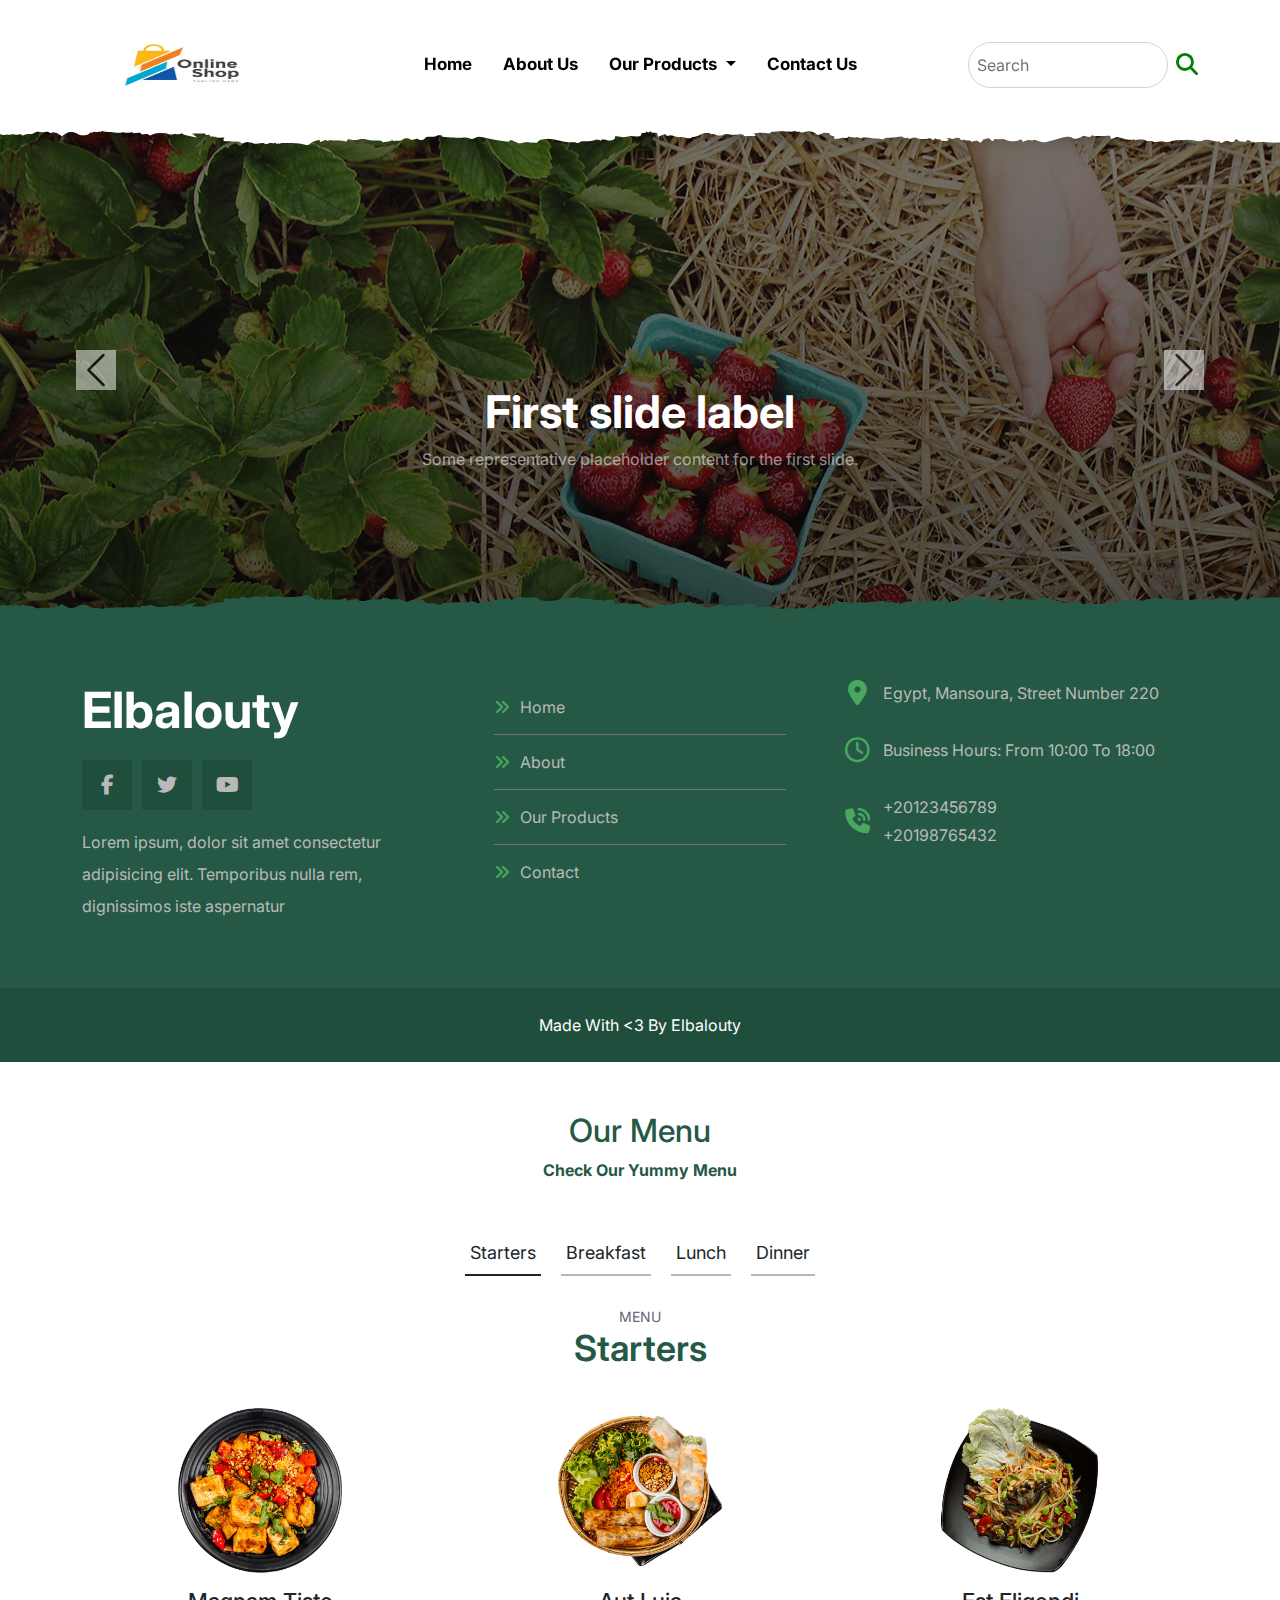
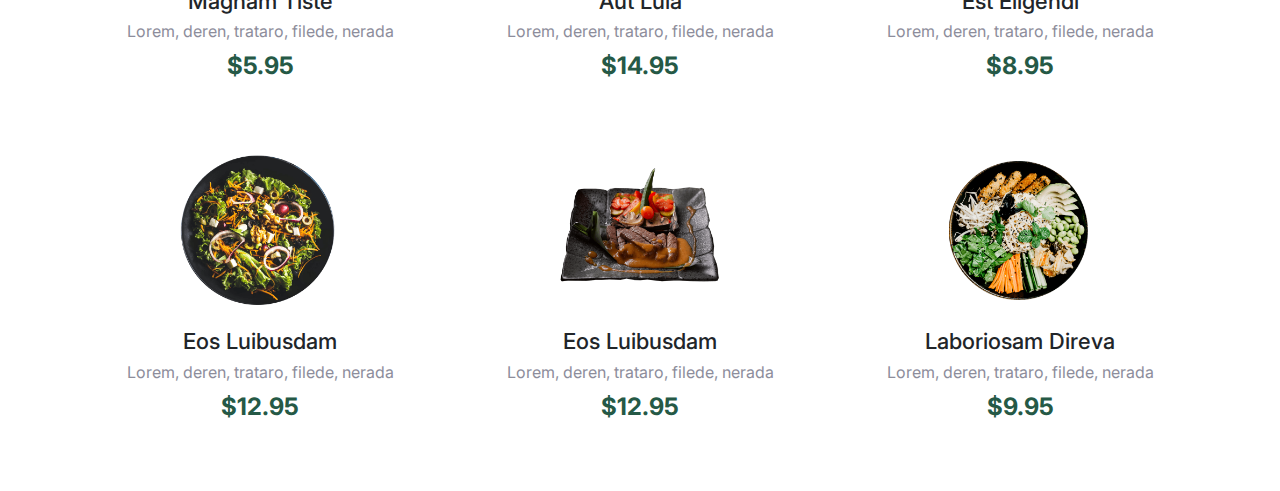
==== index.html @ 02a6b0f8 "Edit commit" ====
<!DOCTYPE html>
<html lang="en">

<head>
  <meta charset="UTF-8" />
  <meta name="viewport" content="width=device-width, initial-scale=1.0" />
  <title>Document</title>

  <!-- font awesom library -->
  <link rel="stylesheet" href="css/all.min.css" />

  <!-- render all elements normally -->
  <link rel="stylesheet" href="css/normalize.css" />

  <!-- css styling -->
  <link rel="stylesheet" href="css/bootstrap.min.css" />
  <link rel="stylesheet" href="css/style.css" />
  <link rel="stylesheet" href="css/home-style.css" />

  <!-- google fonts -->
  <link rel="preconnect" href="https://fonts.googleapis.com" />
  <link rel="preconnect" href="https://fonts.gstatic.com" crossorigin />
  <link href="https://fonts.googleapis.com/css2?family=Inter:wght@200;400;500;700;900&display=swap" rel="stylesheet" />
</head>

<body>
  <div class="scroller"></div>

  <!-- start navbar -->
  <nav class="navbar navbar-expand-lg navbar-light">
    <div class="container">
      <a class="navbar-brand" href="#"><img src="images/360_F_331938599_nmkc39B7E74s1G5P01b0YCJ6x0MNMqJz.jpg"
          alt="logo" /></a>
      <button class="navbar-toggler" type="button" data-bs-toggle="collapse" data-bs-target="#navbarSupportedContent"
        aria-controls="navbarSupportedContent" aria-expanded="false" aria-label="Toggle navigation">
        <span class="navbar-toggler-icon"></span>
      </button>
      <div class="collapse navbar-collapse nav-links" id="navbarSupportedContent">
        <ul class="navbar-nav me-auto mb-2 mb-lg-0">
          <li class="nav-item">
            <a class="nav-link active" aria-current="page" href="index.html">Home</a>
          </li>
          <li class="nav-item">
            <a class="nav-link" href="about.html">About Us</a>
          </li>
          <li class="nav-item dropdown product-custom">
            <a class="nav-link dropdown-toggle" href="products.html" id="navbarDropdown" role="button"
              aria-expanded="false">
              Our Products
            </a>
            <ul class="dropdown-menu dropdown-menu-custom" aria-labelledby="navbarDropdown">
              <li><a class="dropdown-item" href="#">Action</a></li>
              <li><a class="dropdown-item" href="#">Another action</a></li>
              <li>
                <a class="dropdown-item" href="#">Something else here</a>
              </li>
            </ul>
          </li>
          <li class="nav-item">
            <a class="nav-link" href="contact.html">Contact Us</a>
          </li>
        </ul>
        <form class="d-flex">
          <input class="form-control search-inp me-2" type="search" placeholder="Search" aria-label="Search" />
          <button class="search-custom"><i class="fa fa-search"></i></button>
        </form>
      </div>
    </div>
  </nav>

  <!-- end navbar -->

  <!-- start slide -->
  <div id="carouselExampleDark" class="carousel carousel-dark slide cover-slides" data-bs-ride="carousel">
    <div class="carousel-inner">
      <div class="carousel-item active" data-bs-interval="10000">
        <div class="img1"></div>
        <div class="carousel-caption d-md-block">
          <h2>First slide label</h2>
          <p>Some representative placeholder content for the first slide.</p>
        </div>
      </div>
      <div class="carousel-item" data-bs-interval="2000">
        <div class="img2"></div>
        <div class="carousel-caption d-md-block">
          <h2>Second slide label</h2>
          <p>Some representative placeholder content for the second slide.</p>
        </div>
      </div>
      <div class="carousel-item">
        <div class="img3"></div>
        <div class="carousel-caption d-md-block">
          <h2>Third slide label</h2>
          <p>Some representative placeholder content for the third slide.</p>
        </div>
      </div>
    </div>
    <button class="carousel-control-prev" type="button" data-bs-target="#carouselExampleDark" data-bs-slide="prev">
      <span class="carousel-control-prev-icon" aria-hidden="true"></span>
      <span class="visually-hidden">Previous</span>
    </button>
    <button class="carousel-control-next" type="button" data-bs-target="#carouselExampleDark" data-bs-slide="next">
      <span class="carousel-control-next-icon" aria-hidden="true"></span>
      <span class="visually-hidden">Next</span>
    </button>
  </div>
  <!-- end slide -->

  <!-- Start Footer -->
  <div class="footer">
    <div class="container">
      <div class="row">
        <div class="box col-lg-4">
          <h3>Elbalouty</h3>
          <ul class="social">
            <li>
              <a href="#" class="facebook">
                <i class="fab fa-facebook-f"></i>
              </a>
            </li>
            <li>
              <a href="#" class="twitter">
                <i class="fab fa-twitter"></i>
              </a>
            </li>
            <li>
              <a href="#" class="youtube">
                <i class="fab fa-youtube"></i>
              </a>
            </li>
          </ul>
          <p class="text">
            Lorem ipsum, dolor sit amet consectetur adipisicing elit.
            Temporibus nulla rem, dignissimos iste aspernatur
          </p>
        </div>
        <div class="box col-lg-4">
          <ul class="links">
            <li><a href="index.html">Home</a></li>
            <li><a href="about.html">About</a></li>
            <li><a href="products.html">Our Products</a></li>
            <li><a href="contact.html">Contact</a></li>
          </ul>
        </div>
        <div class="box col-lg-4">
          <div class="line">
            <i class="fas fa-map-marker-alt fa-fw"></i>
            <div class="info">Egypt, Mansoura, Street Number 220</div>
          </div>
          <div class="line">
            <i class="far fa-clock fa-fw"></i>
            <div class="info">Business Hours: From 10:00 To 18:00</div>
          </div>
          <div class="line">
            <i class="fas fa-phone-volume fa-fw"></i>
            <div class="info">
              <span class="d-block">+20123456789</span>
              <span class="d-block">+20198765432</span>
            </div>
          </div>
        </div>
      </div>
    </div>
    <p class="copyright">Made With &lt;3 By Elbalouty</p>
  </div>
  <!-- End Footer -->








   <!-- ======= Menu Section ======= -->
   <section id="menu" class="menu">
    <div class="container" data-aos="fade-up">

      <div class="section-header">
        <h2>Our Menu</h2>
        <p>Check Our <span>Yummy Menu</span></p>
      </div>

      <ul class="nav nav-tabs d-flex justify-content-center" data-aos="fade-up" data-aos-delay="200">

        <li class="nav-item">
          <a class="nav-link active show" data-bs-toggle="tab" data-bs-target="#menu-starters">
            <h4>Starters</h4>
          </a>
        </li><!-- End tab nav item -->

        <li class="nav-item">
          <a class="nav-link" data-bs-toggle="tab" data-bs-target="#menu-breakfast">
            <h4>Breakfast</h4>
          </a><!-- End tab nav item -->

        <li class="nav-item">
          <a class="nav-link" data-bs-toggle="tab" data-bs-target="#menu-lunch">
            <h4>Lunch</h4>
          </a>
        </li><!-- End tab nav item -->

        <li class="nav-item">
          <a class="nav-link" data-bs-toggle="tab" data-bs-target="#menu-dinner">
            <h4>Dinner</h4>
          </a>
        </li><!-- End tab nav item -->

      </ul>

      <div class="tab-content" data-aos="fade-up" data-aos-delay="300">

        <div class="tab-pane fade active show" id="menu-starters">

          <div class="tab-header text-center">
            <p>Menu</p>
            <h3>Starters</h3>
          </div>

          <div class="row gy-5">

            <div class="col-lg-4 menu-item">
              <a href="images/menu/menu-item-1.png" class="glightbox"><img src="images/menu/menu-item-1.png" class="menu-img img-fluid" alt=""></a>
              <h4>Magnam Tiste</h4>
              <p class="ingredients">
                Lorem, deren, trataro, filede, nerada
              </p>
              <p class="price">
                $5.95
              </p>
            </div><!-- Menu Item -->

            <div class="col-lg-4 menu-item">
              <a href="images/menu/menu-item-2.png" class="glightbox"><img src="images/menu/menu-item-2.png" class="menu-img img-fluid" alt=""></a>
              <h4>Aut Luia</h4>
              <p class="ingredients">
                Lorem, deren, trataro, filede, nerada
              </p>
              <p class="price">
                $14.95
              </p>
            </div><!-- Menu Item -->

            <div class="col-lg-4 menu-item">
              <a href="images/menu/menu-item-3.png" class="glightbox"><img src="images/menu/menu-item-3.png" class="menu-img img-fluid" alt=""></a>
              <h4>Est Eligendi</h4>
              <p class="ingredients">
                Lorem, deren, trataro, filede, nerada
              </p>
              <p class="price">
                $8.95
              </p>
            </div><!-- Menu Item -->

            <div class="col-lg-4 menu-item">
              <a href="images/menu/menu-item-4.png" class="glightbox"><img src="images/menu/menu-item-4.png" class="menu-img img-fluid" alt=""></a>
              <h4>Eos Luibusdam</h4>
              <p class="ingredients">
                Lorem, deren, trataro, filede, nerada
              </p>
              <p class="price">
                $12.95
              </p>
            </div><!-- Menu Item -->

            <div class="col-lg-4 menu-item">
              <a href="images/menu/menu-item-5.png" class="glightbox"><img src="images/menu/menu-item-5.png" class="menu-img img-fluid" alt=""></a>
              <h4>Eos Luibusdam</h4>
              <p class="ingredients">
                Lorem, deren, trataro, filede, nerada
              </p>
              <p class="price">
                $12.95
              </p>
            </div><!-- Menu Item -->

            <div class="col-lg-4 menu-item">
              <a href="images/menu/menu-item-6.png" class="glightbox"><img src="images/menu/menu-item-6.png" class="menu-img img-fluid" alt=""></a>
              <h4>Laboriosam Direva</h4>
              <p class="ingredients">
                Lorem, deren, trataro, filede, nerada
              </p>
              <p class="price">
                $9.95
              </p>
            </div><!-- Menu Item -->

          </div>
        </div><!-- End Starter Menu Content -->

        <div class="tab-pane fade" id="menu-breakfast">

          <div class="tab-header text-center">
            <p>Menu</p>
            <h3>Breakfast</h3>
          </div>

          <div class="row gy-5">

            <div class="col-lg-4 menu-item">
              <a href="images/menu/menu-item-1.png" class="glightbox"><img src="images/menu/menu-item-1.png" class="menu-img img-fluid" alt=""></a>
              <h4>Magnam Tiste</h4>
              <p class="ingredients">
                Lorem, deren, trataro, filede, nerada
              </p>
              <p class="price">
                $5.95
              </p>
            </div><!-- Menu Item -->

            <div class="col-lg-4 menu-item">
              <a href="images/menu/menu-item-2.png" class="glightbox"><img src="images/menu/menu-item-2.png" class="menu-img img-fluid" alt=""></a>
              <h4>Aut Luia</h4>
              <p class="ingredients">
                Lorem, deren, trataro, filede, nerada
              </p>
              <p class="price">
                $14.95
              </p>
            </div><!-- Menu Item -->

            <div class="col-lg-4 menu-item">
              <a href="images/menu/menu-item-3.png" class="glightbox"><img src="images/menu/menu-item-3.png" class="menu-img img-fluid" alt=""></a>
              <h4>Est Eligendi</h4>
              <p class="ingredients">
                Lorem, deren, trataro, filede, nerada
              </p>
              <p class="price">
                $8.95
              </p>
            </div><!-- Menu Item -->

            <div class="col-lg-4 menu-item">
              <a href="images/menu/menu-item-4.png" class="glightbox"><img src="images/menu/menu-item-4.png" class="menu-img img-fluid" alt=""></a>
              <h4>Eos Luibusdam</h4>
              <p class="ingredients">
                Lorem, deren, trataro, filede, nerada
              </p>
              <p class="price">
                $12.95
              </p>
            </div><!-- Menu Item -->

            <div class="col-lg-4 menu-item">
              <a href="images/menu/menu-item-5.png" class="glightbox"><img src="images/menu/menu-item-5.png" class="menu-img img-fluid" alt=""></a>
              <h4>Eos Luibusdam</h4>
              <p class="ingredients">
                Lorem, deren, trataro, filede, nerada
              </p>
              <p class="price">
                $12.95
              </p>
            </div><!-- Menu Item -->

            <div class="col-lg-4 menu-item">
              <a href="images/menu/menu-item-6.png" class="glightbox"><img src="images/menu/menu-item-6.png" class="menu-img img-fluid" alt=""></a>
              <h4>Laboriosam Direva</h4>
              <p class="ingredients">
                Lorem, deren, trataro, filede, nerada
              </p>
              <p class="price">
                $9.95
              </p>
            </div><!-- Menu Item -->

          </div>
        </div><!-- End Breakfast Menu Content -->

        <div class="tab-pane fade" id="menu-lunch">

          <div class="tab-header text-center">
            <p>Menu</p>
            <h3>Lunch</h3>
          </div>

          <div class="row gy-5">

            <div class="col-lg-4 menu-item">
              <a href="images/menu/menu-item-1.png" class="glightbox"><img src="images/menu/menu-item-1.png" class="menu-img img-fluid" alt=""></a>
              <h4>Magnam Tiste</h4>
              <p class="ingredients">
                Lorem, deren, trataro, filede, nerada
              </p>
              <p class="price">
                $5.95
              </p>
            </div><!-- Menu Item -->

            <div class="col-lg-4 menu-item">
              <a href="images/menu/menu-item-2.png" class="glightbox"><img src="images/menu/menu-item-2.png" class="menu-img img-fluid" alt=""></a>
              <h4>Aut Luia</h4>
              <p class="ingredients">
                Lorem, deren, trataro, filede, nerada
              </p>
              <p class="price">
                $14.95
              </p>
            </div><!-- Menu Item -->

            <div class="col-lg-4 menu-item">
              <a href="images/menu/menu-item-3.png" class="glightbox"><img src="images/menu/menu-item-3.png" class="menu-img img-fluid" alt=""></a>
              <h4>Est Eligendi</h4>
              <p class="ingredients">
                Lorem, deren, trataro, filede, nerada
              </p>
              <p class="price">
                $8.95
              </p>
            </div><!-- Menu Item -->

            <div class="col-lg-4 menu-item">
              <a href="images/menu/menu-item-4.png" class="glightbox"><img src="images/menu/menu-item-4.png" class="menu-img img-fluid" alt=""></a>
              <h4>Eos Luibusdam</h4>
              <p class="ingredients">
                Lorem, deren, trataro, filede, nerada
              </p>
              <p class="price">
                $12.95
              </p>
            </div><!-- Menu Item -->

            <div class="col-lg-4 menu-item">
              <a href="images/menu/menu-item-5.png" class="glightbox"><img src="images/menu/menu-item-5.png" class="menu-img img-fluid" alt=""></a>
              <h4>Eos Luibusdam</h4>
              <p class="ingredients">
                Lorem, deren, trataro, filede, nerada
              </p>
              <p class="price">
                $12.95
              </p>
            </div><!-- Menu Item -->

            <div class="col-lg-4 menu-item">
              <a href="images/menu/menu-item-6.png" class="glightbox"><img src="images/menu/menu-item-6.png" class="menu-img img-fluid" alt=""></a>
              <h4>Laboriosam Direva</h4>
              <p class="ingredients">
                Lorem, deren, trataro, filede, nerada
              </p>
              <p class="price">
                $9.95
              </p>
            </div><!-- Menu Item -->

          </div>
        </div><!-- End Lunch Menu Content -->

        <div class="tab-pane fade" id="menu-dinner">

          <div class="tab-header text-center">
            <p>Menu</p>
            <h3>Dinner</h3>
          </div>

          <div class="row gy-5">

            <div class="col-lg-4 menu-item">
              <a href="images/menu/menu-item-1.png" class="glightbox"><img src="images/menu/menu-item-1.png" class="menu-img img-fluid" alt=""></a>
              <h4>Magnam Tiste</h4>
              <p class="ingredients">
                Lorem, deren, trataro, filede, nerada
              </p>
              <p class="price">
                $5.95
              </p>
            </div><!-- Menu Item -->

            <div class="col-lg-4 menu-item">
              <a href="images/menu/menu-item-2.png" class="glightbox"><img src="images/menu/menu-item-2.png" class="menu-img img-fluid" alt=""></a>
              <h4>Aut Luia</h4>
              <p class="ingredients">
                Lorem, deren, trataro, filede, nerada
              </p>
              <p class="price">
                $14.95
              </p>
            </div><!-- Menu Item -->

            <div class="col-lg-4 menu-item">
              <a href="images/menu/menu-item-3.png" class="glightbox"><img src="images/menu/menu-item-3.png" class="menu-img img-fluid" alt=""></a>
              <h4>Est Eligendi</h4>
              <p class="ingredients">
                Lorem, deren, trataro, filede, nerada
              </p>
              <p class="price">
                $8.95
              </p>
            </div><!-- Menu Item -->

            <div class="col-lg-4 menu-item">
              <a href="images/menu/menu-item-4.png" class="glightbox"><img src="images/menu/menu-item-4.png" class="menu-img img-fluid" alt=""></a>
              <h4>Eos Luibusdam</h4>
              <p class="ingredients">
                Lorem, deren, trataro, filede, nerada
              </p>
              <p class="price">
                $12.95
              </p>
            </div><!-- Menu Item -->

            <div class="col-lg-4 menu-item">
              <a href="images/menu/menu-item-5.png" class="glightbox"><img src="images/menu/menu-item-5.png" class="menu-img img-fluid" alt=""></a>
              <h4>Eos Luibusdam</h4>
              <p class="ingredients">
                Lorem, deren, trataro, filede, nerada
              </p>
              <p class="price">
                $12.95
              </p>
            </div><!-- Menu Item -->

            <div class="col-lg-4 menu-item">
              <a href="images/menu/menu-item-6.png" class="glightbox"><img src="images/menu/menu-item-6.png" class="menu-img img-fluid" alt=""></a>
              <h4>Laboriosam Direva</h4>
              <p class="ingredients">
                Lorem, deren, trataro, filede, nerada
              </p>
              <p class="price">
                $9.95
              </p>
            </div><!-- Menu Item -->

          </div>
        </div><!-- End Dinner Menu Content -->

      </div>

    </div>
  </section><!-- End Menu Section -->

  <script src="js/bootstrap.bundle.min.js"></script>
  <script src="js/main.js"></script>
</body>

</html>
---- css/style.css ----
* {
  margin: 0;
  padding: 0;
  box-sizing: border-box;
}

:root {
  --thm-color: #6e7673;
  --thm-color-rgb: 110, 118, 115;
  --thm-base: #49a760;
  --thm-base-rgb: 73, 167, 96;
  --thm-primary: #efb443;
  --thm-primary-rgb: 239, 180, 67;
  --thm-secondary: #ed4b4b;
  --thm-secondary-rgb: 237, 75, 75;
  --thm-special: #5366c2;
  --thm-special-rgb: 83, 102, 194;
  --thm-black: #255946;
  --thm-black-rgb: 37, 89, 70;
  --thm-black2: #1f4e3d;
  --thm-black2-rgb: 29, 28, 28;
  --thm-text-dark: #8e96a0;
  --thm-text-dark-rgb: 142, 150, 160;
  --main-padding: 50px;
  --main-text: #ffffff8c;
  --main-transition: 0.3s;
}

body {
  font-family: "Inter", sans-serif;
}
.dropdown-menu-custom {
  display: none;
}

.product-custom:hover .dropdown-menu-custom {
  display: block;
}

.container-sections {
  display: flex;
  flex-direction: column;
  justify-content: space-between;
  min-height: 100vh;
}

/* Scroller  */
.scroller {
  position: fixed;
  left: 0;
  top: 0;
  height: 5px;
  background-color: rgb(11, 124, 11);
}

/* Scroller  */
.nav-custom {
  padding: 30px 10px;
}

.search-custom:focus {
  outline: none;
}

ul {
  list-style-type: none;
}

a {
  text-decoration: none;
  cursor: pointer;
  transition: var(--main-transition);
}

/* start navbar */
nav {
  padding: 10px !important;
  position: fixed !important;
  top: 0;
  left: 0;
  z-index: 100;
  width: 100%;
  background-color: #fff;
  box-shadow: rgba(0, 0, 0, 0.35) 0px 5px 20px;
}
nav::after {
  background-image: url("../images/ripped-paper-header-1.png");
  background-size: cover;
  content: "";
  position: absolute;
  bottom: -15px;
  left: 0;
  width: 100%;
  z-index: 5;
  background-repeat: no-repeat;
  height: 16px;
}

.nav-links ul {
  margin: 0 auto !important;
}
.nav-links ul li {
  margin-left: 15px;
}
.nav-links ul li a {
  font-weight: 700 !important;
  color: #000000 !important;
  font-size: 17px;
}
.nav-links ul li a:hover {
  color: var(--thm-base) !important;
}
.search-custom {
  border: none;
  color: green;
  outline: none;
  background: none;
}
.search-custom i {
  font-size: 22px;
}
.search-inp {
  border-radius: 25px;
  width: 200px;
  padding: 10px 8px;
}
.search-inp:focus {
  box-shadow: none !important;
  border: 1px solid var(--thm-black);
}
.navbar-brand img {
  width: 200px;
  height: 100px;
}
.dropdown-menu {
  background-color: #ffffffbe;
  border-radius: 10px;
  text-align: center;
  padding: 15px 30px;
}
.dropdown-menu li {
  padding: 0 !important;
  margin: 0 !important;
}
.dropdown-item {
  padding: 5px 15px !important;
  border-radius: 10px;
}

/* end navbar */

/* Start Footer */
.footer {
  background-color: var(--thm-black);
  padding: 70px 0 0;
  position: relative;
}
.footer::before {
  position: absolute;
  content: "";
  background-image: url("../images/footer.png");
  background-size: cover;
  width: 100%;
  height: 16px;
  top: -15px;
  left: 0;
  background-repeat: no-repeat;
}
@media (max-width: 767px) {
  .footer {
    text-align: center;
  }
}
.footer .box h3 {
  color: white;
  font-size: 50px;
  margin: 0 0 20px;
  font-weight: bold;
}
.footer .box .social {
  display: flex;
  padding: 0;
}
@media (max-width: 767px) {
  .footer .box .social {
    justify-content: center;
  }
}
.footer .box .social li {
  margin-right: 10px;
}
.footer .box .social li a {
  background-color: var(--thm-black2);
  color: #b9b9b9;
  display: inline-flex;
  justify-content: center;
  align-items: center;
  width: 50px;
  height: 50px;
  font-size: 20px;
  transition: 0.5s;
}
.footer .box .social .facebook:hover {
  background-color: #1877f2;
}
.footer .box .social .twitter:hover {
  background-color: #1da1f2;
}
.footer .box .social .youtube:hover {
  background-color: #ff0000;
}
.footer .box .text {
  line-height: 2;
  color: #b9b9b9;
}
.footer .box .links li {
  padding: 15px 0;
  transition: 0.5s;
  width: 90%;
}
.footer .box .links li:not(:last-child) {
  border-bottom: 1px solid var(--thm-color);
}
.footer .box .links li:hover {
  padding-left: 10px;
}
.footer .box .links li:hover a {
  color: white;
}
.footer .box .links li a {
  color: #b9b9b9;
  transition: 0.5s;
}
.footer .box .links li a::before {
  font-family: "Font Awesome 5 Free";
  content: "\F101";
  font-weight: 900;
  margin-right: 10px;
  color: var(--thm-base);
}
.footer .box .line {
  display: flex;
  align-items: center;
  color: #b9b9b9;
  margin-bottom: 30px;
}
@media (max-width: 767px) {
  .footer .box .line {
    flex-direction: column;
  }
}
.footer .box .line i {
  font-size: 25px;
  margin-right: 10px;
  color: var(--thm-base);
}
@media (max-width: 767px) {
  .footer .box .line i {
    margin-right: 0;
    margin-bottom: 15px;
  }
}
.footer .box .line .info {
  line-height: 1.7;
  flex: 1;
}
.footer .footer-gallery img {
  width: 78px;
  border: 3px solid white;
  margin: 2px;
}
.footer .copyright {
  padding: 25px 0;
  text-align: center;
  color: white;
  margin: 50px 0 0;
  background-color: var(--thm-black2);
}
/* End Footer */
.about-one {
  margin-top: 130px;

  background-image: url("../images/farmer-hand-nurturing-young-baby-plants.jpg");
  height: 450px;
  width: 100%;
  background-repeat: no-repeat;
  background-size: cover;
  display: flex;
  flex-direction: column;
  align-items: center;
  justify-content: center;
  color: #fff;
  position: relative;
}
.about-one::after {
  position: absolute;
  content: "";
  width: 100%;
  height: 16px;
  left: 0;
  bottom: -1px;
  background-image: url("../images/ripped-paper-slider-2.png");
  background-size: cover;
  background-repeat: no-repeat;
  z-index: 20;
}
.about-one h2 {
  font-size: 75px;
  padding-top: 15px;
  font-family: "Handlee", cursive;
  font-style: italic;
}
.about-one .about-one-links a {
  color: var(--thm-black);
  font-size: 18px;
  padding-right: 10px;
}
.about-one-links a:hover {
  color: #fff;
}
.about-one-links .mark {
  color: var(--thm-black);
  background: none;
}
.about-one-links span {
  color: var(--thm-black);
  padding-left: 10px;
}

/* Strat Products */
.menu .nav-tabs {
  border: 0;
}
.menu {
  padding-bottom: var(--main-padding);
}
.menu .nav-link {
  margin: 0 10px;
  padding: 10px 5px;
  transition: 0.3s;
  color: var(--color-secondary);
  border-radius: 0;
  cursor: pointer;
  height: 100%;
  border: 0;
  border-bottom: 2px solid #b6b6bf;
}
.section-header {
  margin: 50px auto;
  text-align: center;
  color: var(--thm-black);
  font-weight: bold;
}

@media (max-width: 575px) {
  .menu .nav-link {
    margin: 0 10px;
    padding: 10px 0;
  }
}

.menu .nav-link i {
  padding-right: 15px;
  font-size: 48px;
}

.menu .nav-link h4 {
  font-size: 18px;
  font-weight: 400;
  margin: 0;
  font-family: var(--thm-black);
}

@media (max-width: 575px) {
  .menu .nav-link h4 {
    font-size: 16px;
  }
}

.menu .nav-link:hover {
  color: var(--thm-black);
}

.menu .nav-link.active {
  color: var(--color-primary);
  border-color: var(--color-primary);
}

.menu .tab-content .tab-header {
  padding: 30px 0;
}

.menu .tab-content .tab-header p {
  font-size: 14px;
  text-transform: uppercase;
  color: #676775;
  margin-bottom: 0;
}

.menu .tab-content .tab-header h3 {
  font-size: 36px;
  font-weight: 600;
  color: var(--thm-black);
}

.menu .tab-content .menu-item {
  -moz-text-align-last: center;
  text-align-last: center;
}

.menu .tab-content .menu-item .menu-img {
  padding: 0 60px;
  margin-bottom: 15px;
  width: 80%;
}

.menu .tab-content .menu-item h4 {
  font-size: 22px;
  font-weight: 500;
  color: var(--color-secondary);
  font-family: var(--font-secondary);
  font-weight: 30px;
  margin-bottom: 5px;
}

.menu .tab-content .menu-item .ingredients {
  font-family: var(--thm-black);
  color: #8d8d9b;
  margin-bottom: 5px;
}

.menu .tab-content .menu-item .price {
  font-size: 24px;
  font-weight: 700;
  color: var(--thm-black);
}
/* End Products */
---- css/home-style.css ----
/* stard slide */
.cover-slides {
  position: relative;
  overflow: hidden;
  width: 100%;
  max-height: 480px;
  margin-top: 130px;
}

.cover-slides .img1 {
  background: linear-gradient(rgba(0, 0, 0, 0.5), rgba(0, 0, 0, 0.8)),
    url("../images/banner-01.jpg");
  min-height: 100vh;
}
.cover-slides .img2 {
  background: linear-gradient(rgba(0, 0, 0, 0.5), rgba(0, 0, 0, 0.8)),
    url("../images/banner-02.jpg");
  min-height: 100vh;
}
.cover-slides .img3 {
  background: linear-gradient(rgba(0, 0, 0, 0.5), rgba(0, 0, 0, 0.8)),
    url("../images/banner-03.jpg");
  min-height: 100vh;
}
.carousel-caption {
  position: absolute;
  top: 50%;
  left: 50%;
  width: 100%;
  max-width: 1000px;
  transform: translate(-50%, -50%);
  text-align: center;
}

.carousel-caption h2 {
  color: #fff;
  font-weight: 700;
  font-size: 45px;
}

.carousel-caption p {
  color: var(--main-text);
}

.carousel-control-next-icon,
.carousel-control-prev-icon {
  background-color: #000000 !important;
  color: white !important;
  padding: 20px;
}
/* end slide */
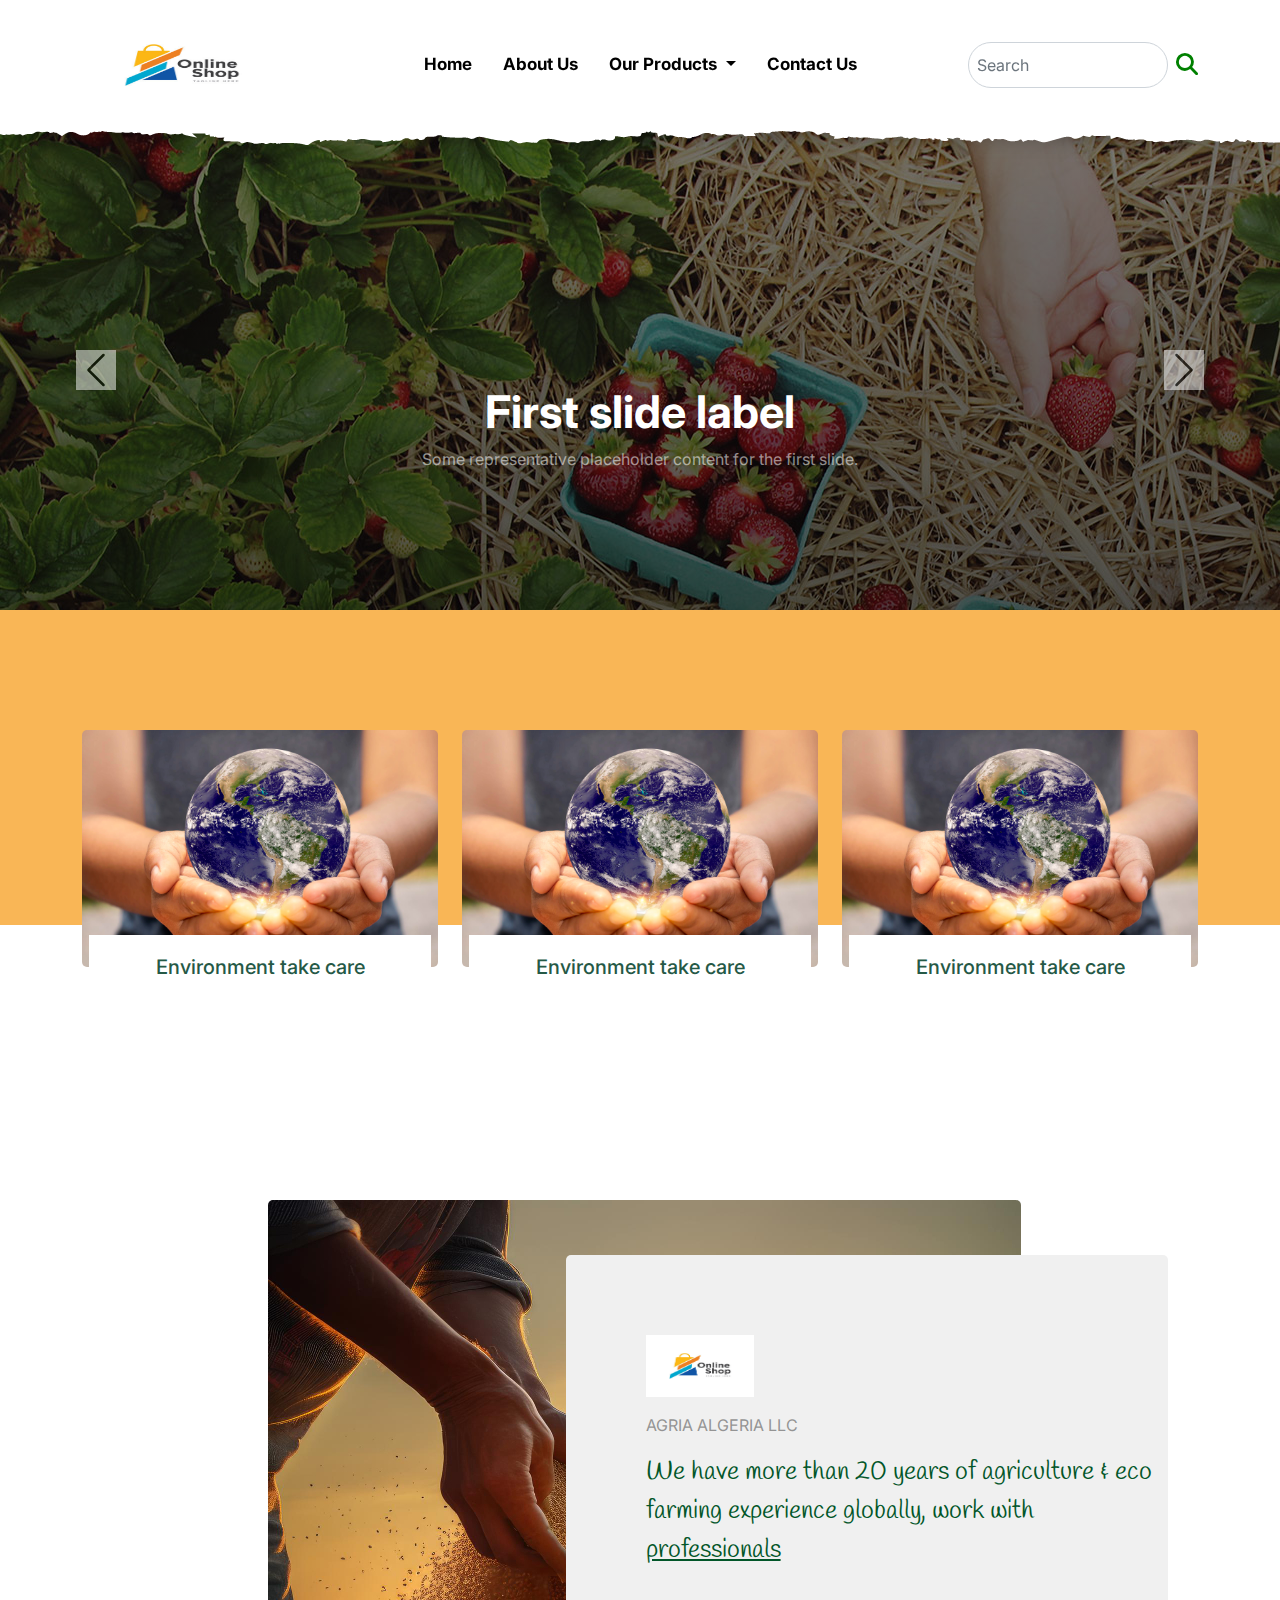
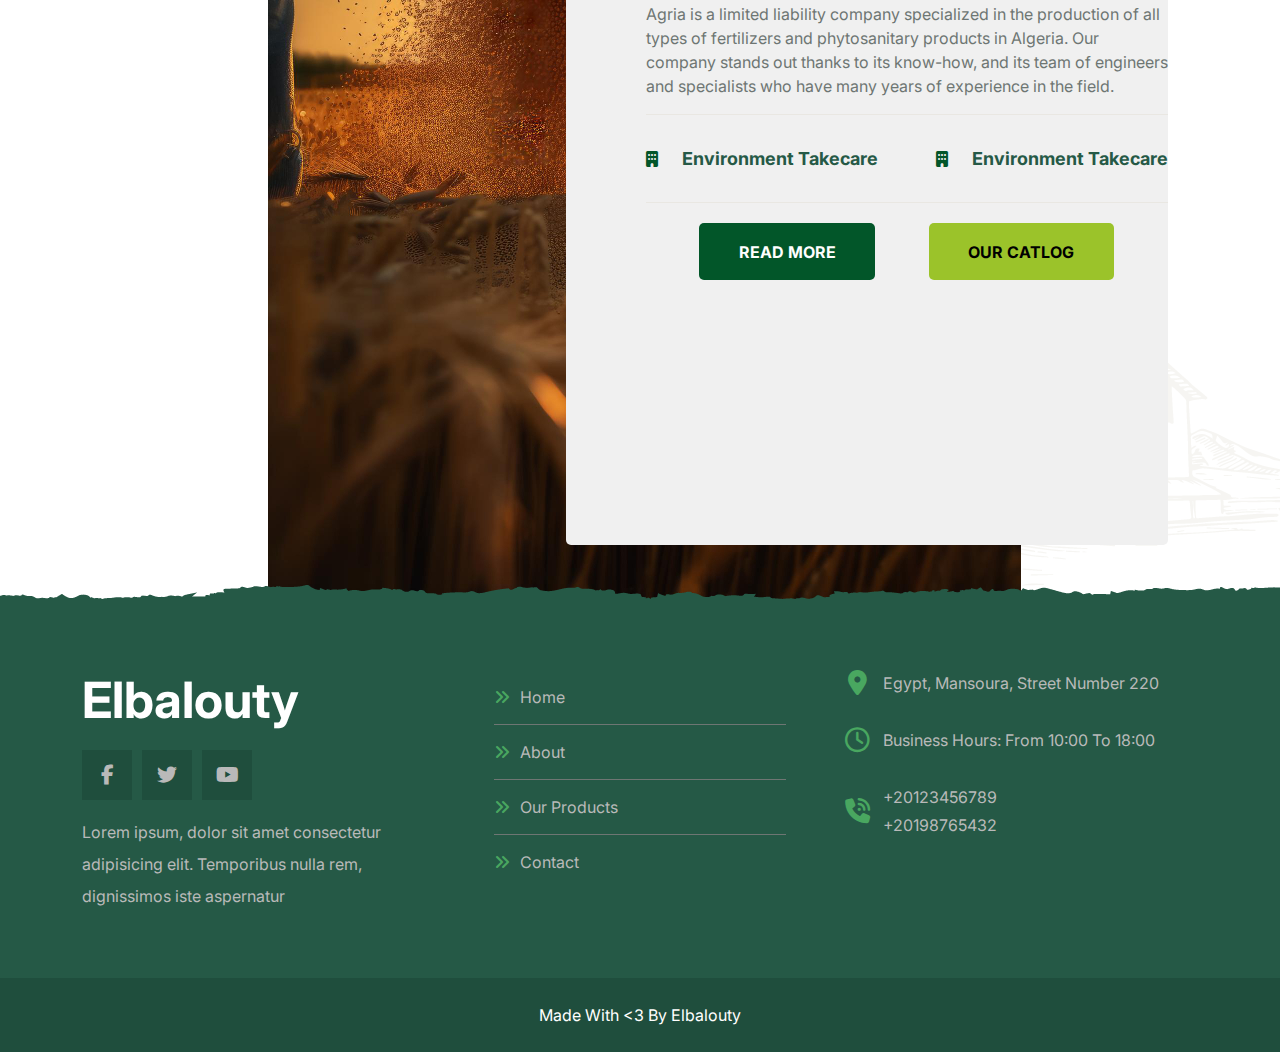
==== commit 387d0104: "fifth commit" ====
--- a/index.html
+++ b/index.html
@@ -21,6 +21,9 @@
   <link rel="preconnect" href="https://fonts.googleapis.com" />
   <link rel="preconnect" href="https://fonts.gstatic.com" crossorigin />
   <link href="https://fonts.googleapis.com/css2?family=Inter:wght@200;400;500;700;900&display=swap" rel="stylesheet" />
+  <link rel="preconnect" href="https://fonts.googleapis.com" />
+  <link rel="preconnect" href="https://fonts.gstatic.com" crossorigin />
+  <link href="https://fonts.googleapis.com/css2?family=Handlee&display=swap" rel="stylesheet" />
 </head>
 
 <body>
@@ -105,6 +108,80 @@
     </button>
   </div>
   <!-- end slide -->
+
+   <!-- start section cards -->
+
+    <section class="section-cards">
+    <div class="ah">
+      <div class="container">
+        <div class="row all-cards">
+          <div class="col-lg-4 box">
+            <div class="box-img">
+              <img src="images/card1.jpg" alt="">
+            </div>
+            <div class="box-content">
+              <h5>Environment take care</h5>
+            </div>
+          </div>
+          <!-- box -->
+          <div class="col-lg-4  box">
+            <div class="box-img">
+              <img src="images/card1.jpg" alt="">
+            </div>
+            <div class="box-content">
+              <h5>Environment take care</h5>
+            </div>
+          </div>
+          <!-- box -->
+          <div class="col-lg-4 box">
+            <div class="box-img">
+              <img src="images/card1.jpg" alt="">
+            </div>
+            <div class="box-content">
+              <h5>Environment take care</h5>
+            </div>
+          </div>
+          <!-- box -->
+        </div>
+        <!-- row -->
+      </div>
+      <!-- container -->
+    </div>
+ 
+
+  </section> 
+    <!-- end section cards -->
+   
+    <section class="section-info">
+      <div class="container">
+        <div class="section-info-content">
+          <div class="section-info-left">
+            <img src="images/home-ai.jpg" alt="">
+          </div>
+          <div class="section-info-right">
+            <img src="images/360_F_331938599_nmkc39B7E74s1G5P01b0YCJ6x0MNMqJz - Copy.jpg" alt="logo">
+            <span>AGRIA ALGERIA LLC</span>
+            <p>We have more than 20 years of agriculture & eco farming experience globally, work with <u>professionals</u></p>
+            <p>Agria is a limited liability company specialized in the production of all types of fertilizers and phytosanitary products in Algeria. Our company stands out thanks to its know-how, and its team of engineers and specialists who have many years of experience in the field.</p>
+            <div class="section-info-right-trans">
+              <div class="">
+                <i class="fa-solid fa-building"></i>
+                <span>Environment Takecare</span>
+              </div>
+              <div>
+                <i class="fa-solid fa-building"></i>
+                <span>Environment Takecare</span>
+              </div>
+            
+            </div>
+            <div class="section-info-right-buttons">
+              <a href="">READ MORE</a>
+              <a href="">OUR CATLOG</a>
+            </div>
+          </div>
+        </div>
+      </div>
+    </section>
 
   <!-- Start Footer -->
   <div class="footer">
@@ -165,367 +242,17 @@
   </div>
   <!-- End Footer -->
 
-
-
-
-
-
-
-
-   <!-- ======= Menu Section ======= -->
-   <section id="menu" class="menu">
-    <div class="container" data-aos="fade-up">
-
-      <div class="section-header">
-        <h2>Our Menu</h2>
-        <p>Check Our <span>Yummy Menu</span></p>
-      </div>
-
-      <ul class="nav nav-tabs d-flex justify-content-center" data-aos="fade-up" data-aos-delay="200">
-
-        <li class="nav-item">
-          <a class="nav-link active show" data-bs-toggle="tab" data-bs-target="#menu-starters">
-            <h4>Starters</h4>
-          </a>
-        </li><!-- End tab nav item -->
-
-        <li class="nav-item">
-          <a class="nav-link" data-bs-toggle="tab" data-bs-target="#menu-breakfast">
-            <h4>Breakfast</h4>
-          </a><!-- End tab nav item -->
-
-        <li class="nav-item">
-          <a class="nav-link" data-bs-toggle="tab" data-bs-target="#menu-lunch">
-            <h4>Lunch</h4>
-          </a>
-        </li><!-- End tab nav item -->
-
-        <li class="nav-item">
-          <a class="nav-link" data-bs-toggle="tab" data-bs-target="#menu-dinner">
-            <h4>Dinner</h4>
-          </a>
-        </li><!-- End tab nav item -->
-
-      </ul>
-
-      <div class="tab-content" data-aos="fade-up" data-aos-delay="300">
-
-        <div class="tab-pane fade active show" id="menu-starters">
-
-          <div class="tab-header text-center">
-            <p>Menu</p>
-            <h3>Starters</h3>
-          </div>
-
-          <div class="row gy-5">
-
-            <div class="col-lg-4 menu-item">
-              <a href="images/menu/menu-item-1.png" class="glightbox"><img src="images/menu/menu-item-1.png" class="menu-img img-fluid" alt=""></a>
-              <h4>Magnam Tiste</h4>
-              <p class="ingredients">
-                Lorem, deren, trataro, filede, nerada
-              </p>
-              <p class="price">
-                $5.95
-              </p>
-            </div><!-- Menu Item -->
-
-            <div class="col-lg-4 menu-item">
-              <a href="images/menu/menu-item-2.png" class="glightbox"><img src="images/menu/menu-item-2.png" class="menu-img img-fluid" alt=""></a>
-              <h4>Aut Luia</h4>
-              <p class="ingredients">
-                Lorem, deren, trataro, filede, nerada
-              </p>
-              <p class="price">
-                $14.95
-              </p>
-            </div><!-- Menu Item -->
-
-            <div class="col-lg-4 menu-item">
-              <a href="images/menu/menu-item-3.png" class="glightbox"><img src="images/menu/menu-item-3.png" class="menu-img img-fluid" alt=""></a>
-              <h4>Est Eligendi</h4>
-              <p class="ingredients">
-                Lorem, deren, trataro, filede, nerada
-              </p>
-              <p class="price">
-                $8.95
-              </p>
-            </div><!-- Menu Item -->
-
-            <div class="col-lg-4 menu-item">
-              <a href="images/menu/menu-item-4.png" class="glightbox"><img src="images/menu/menu-item-4.png" class="menu-img img-fluid" alt=""></a>
-              <h4>Eos Luibusdam</h4>
-              <p class="ingredients">
-                Lorem, deren, trataro, filede, nerada
-              </p>
-              <p class="price">
-                $12.95
-              </p>
-            </div><!-- Menu Item -->
-
-            <div class="col-lg-4 menu-item">
-              <a href="images/menu/menu-item-5.png" class="glightbox"><img src="images/menu/menu-item-5.png" class="menu-img img-fluid" alt=""></a>
-              <h4>Eos Luibusdam</h4>
-              <p class="ingredients">
-                Lorem, deren, trataro, filede, nerada
-              </p>
-              <p class="price">
-                $12.95
-              </p>
-            </div><!-- Menu Item -->
-
-            <div class="col-lg-4 menu-item">
-              <a href="images/menu/menu-item-6.png" class="glightbox"><img src="images/menu/menu-item-6.png" class="menu-img img-fluid" alt=""></a>
-              <h4>Laboriosam Direva</h4>
-              <p class="ingredients">
-                Lorem, deren, trataro, filede, nerada
-              </p>
-              <p class="price">
-                $9.95
-              </p>
-            </div><!-- Menu Item -->
-
-          </div>
-        </div><!-- End Starter Menu Content -->
-
-        <div class="tab-pane fade" id="menu-breakfast">
-
-          <div class="tab-header text-center">
-            <p>Menu</p>
-            <h3>Breakfast</h3>
-          </div>
-
-          <div class="row gy-5">
-
-            <div class="col-lg-4 menu-item">
-              <a href="images/menu/menu-item-1.png" class="glightbox"><img src="images/menu/menu-item-1.png" class="menu-img img-fluid" alt=""></a>
-              <h4>Magnam Tiste</h4>
-              <p class="ingredients">
-                Lorem, deren, trataro, filede, nerada
-              </p>
-              <p class="price">
-                $5.95
-              </p>
-            </div><!-- Menu Item -->
-
-            <div class="col-lg-4 menu-item">
-              <a href="images/menu/menu-item-2.png" class="glightbox"><img src="images/menu/menu-item-2.png" class="menu-img img-fluid" alt=""></a>
-              <h4>Aut Luia</h4>
-              <p class="ingredients">
-                Lorem, deren, trataro, filede, nerada
-              </p>
-              <p class="price">
-                $14.95
-              </p>
-            </div><!-- Menu Item -->
-
-            <div class="col-lg-4 menu-item">
-              <a href="images/menu/menu-item-3.png" class="glightbox"><img src="images/menu/menu-item-3.png" class="menu-img img-fluid" alt=""></a>
-              <h4>Est Eligendi</h4>
-              <p class="ingredients">
-                Lorem, deren, trataro, filede, nerada
-              </p>
-              <p class="price">
-                $8.95
-              </p>
-            </div><!-- Menu Item -->
-
-            <div class="col-lg-4 menu-item">
-              <a href="images/menu/menu-item-4.png" class="glightbox"><img src="images/menu/menu-item-4.png" class="menu-img img-fluid" alt=""></a>
-              <h4>Eos Luibusdam</h4>
-              <p class="ingredients">
-                Lorem, deren, trataro, filede, nerada
-              </p>
-              <p class="price">
-                $12.95
-              </p>
-            </div><!-- Menu Item -->
-
-            <div class="col-lg-4 menu-item">
-              <a href="images/menu/menu-item-5.png" class="glightbox"><img src="images/menu/menu-item-5.png" class="menu-img img-fluid" alt=""></a>
-              <h4>Eos Luibusdam</h4>
-              <p class="ingredients">
-                Lorem, deren, trataro, filede, nerada
-              </p>
-              <p class="price">
-                $12.95
-              </p>
-            </div><!-- Menu Item -->
-
-            <div class="col-lg-4 menu-item">
-              <a href="images/menu/menu-item-6.png" class="glightbox"><img src="images/menu/menu-item-6.png" class="menu-img img-fluid" alt=""></a>
-              <h4>Laboriosam Direva</h4>
-              <p class="ingredients">
-                Lorem, deren, trataro, filede, nerada
-              </p>
-              <p class="price">
-                $9.95
-              </p>
-            </div><!-- Menu Item -->
-
-          </div>
-        </div><!-- End Breakfast Menu Content -->
-
-        <div class="tab-pane fade" id="menu-lunch">
-
-          <div class="tab-header text-center">
-            <p>Menu</p>
-            <h3>Lunch</h3>
-          </div>
-
-          <div class="row gy-5">
-
-            <div class="col-lg-4 menu-item">
-              <a href="images/menu/menu-item-1.png" class="glightbox"><img src="images/menu/menu-item-1.png" class="menu-img img-fluid" alt=""></a>
-              <h4>Magnam Tiste</h4>
-              <p class="ingredients">
-                Lorem, deren, trataro, filede, nerada
-              </p>
-              <p class="price">
-                $5.95
-              </p>
-            </div><!-- Menu Item -->
-
-            <div class="col-lg-4 menu-item">
-              <a href="images/menu/menu-item-2.png" class="glightbox"><img src="images/menu/menu-item-2.png" class="menu-img img-fluid" alt=""></a>
-              <h4>Aut Luia</h4>
-              <p class="ingredients">
-                Lorem, deren, trataro, filede, nerada
-              </p>
-              <p class="price">
-                $14.95
-              </p>
-            </div><!-- Menu Item -->
-
-            <div class="col-lg-4 menu-item">
-              <a href="images/menu/menu-item-3.png" class="glightbox"><img src="images/menu/menu-item-3.png" class="menu-img img-fluid" alt=""></a>
-              <h4>Est Eligendi</h4>
-              <p class="ingredients">
-                Lorem, deren, trataro, filede, nerada
-              </p>
-              <p class="price">
-                $8.95
-              </p>
-            </div><!-- Menu Item -->
-
-            <div class="col-lg-4 menu-item">
-              <a href="images/menu/menu-item-4.png" class="glightbox"><img src="images/menu/menu-item-4.png" class="menu-img img-fluid" alt=""></a>
-              <h4>Eos Luibusdam</h4>
-              <p class="ingredients">
-                Lorem, deren, trataro, filede, nerada
-              </p>
-              <p class="price">
-                $12.95
-              </p>
-            </div><!-- Menu Item -->
-
-            <div class="col-lg-4 menu-item">
-              <a href="images/menu/menu-item-5.png" class="glightbox"><img src="images/menu/menu-item-5.png" class="menu-img img-fluid" alt=""></a>
-              <h4>Eos Luibusdam</h4>
-              <p class="ingredients">
-                Lorem, deren, trataro, filede, nerada
-              </p>
-              <p class="price">
-                $12.95
-              </p>
-            </div><!-- Menu Item -->
-
-            <div class="col-lg-4 menu-item">
-              <a href="images/menu/menu-item-6.png" class="glightbox"><img src="images/menu/menu-item-6.png" class="menu-img img-fluid" alt=""></a>
-              <h4>Laboriosam Direva</h4>
-              <p class="ingredients">
-                Lorem, deren, trataro, filede, nerada
-              </p>
-              <p class="price">
-                $9.95
-              </p>
-            </div><!-- Menu Item -->
-
-          </div>
-        </div><!-- End Lunch Menu Content -->
-
-        <div class="tab-pane fade" id="menu-dinner">
-
-          <div class="tab-header text-center">
-            <p>Menu</p>
-            <h3>Dinner</h3>
-          </div>
-
-          <div class="row gy-5">
-
-            <div class="col-lg-4 menu-item">
-              <a href="images/menu/menu-item-1.png" class="glightbox"><img src="images/menu/menu-item-1.png" class="menu-img img-fluid" alt=""></a>
-              <h4>Magnam Tiste</h4>
-              <p class="ingredients">
-                Lorem, deren, trataro, filede, nerada
-              </p>
-              <p class="price">
-                $5.95
-              </p>
-            </div><!-- Menu Item -->
-
-            <div class="col-lg-4 menu-item">
-              <a href="images/menu/menu-item-2.png" class="glightbox"><img src="images/menu/menu-item-2.png" class="menu-img img-fluid" alt=""></a>
-              <h4>Aut Luia</h4>
-              <p class="ingredients">
-                Lorem, deren, trataro, filede, nerada
-              </p>
-              <p class="price">
-                $14.95
-              </p>
-            </div><!-- Menu Item -->
-
-            <div class="col-lg-4 menu-item">
-              <a href="images/menu/menu-item-3.png" class="glightbox"><img src="images/menu/menu-item-3.png" class="menu-img img-fluid" alt=""></a>
-              <h4>Est Eligendi</h4>
-              <p class="ingredients">
-                Lorem, deren, trataro, filede, nerada
-              </p>
-              <p class="price">
-                $8.95
-              </p>
-            </div><!-- Menu Item -->
-
-            <div class="col-lg-4 menu-item">
-              <a href="images/menu/menu-item-4.png" class="glightbox"><img src="images/menu/menu-item-4.png" class="menu-img img-fluid" alt=""></a>
-              <h4>Eos Luibusdam</h4>
-              <p class="ingredients">
-                Lorem, deren, trataro, filede, nerada
-              </p>
-              <p class="price">
-                $12.95
-              </p>
-            </div><!-- Menu Item -->
-
-            <div class="col-lg-4 menu-item">
-              <a href="images/menu/menu-item-5.png" class="glightbox"><img src="images/menu/menu-item-5.png" class="menu-img img-fluid" alt=""></a>
-              <h4>Eos Luibusdam</h4>
-              <p class="ingredients">
-                Lorem, deren, trataro, filede, nerada
-              </p>
-              <p class="price">
-                $12.95
-              </p>
-            </div><!-- Menu Item -->
-
-            <div class="col-lg-4 menu-item">
-              <a href="images/menu/menu-item-6.png" class="glightbox"><img src="images/menu/menu-item-6.png" class="menu-img img-fluid" alt=""></a>
-              <h4>Laboriosam Direva</h4>
-              <p class="ingredients">
-                Lorem, deren, trataro, filede, nerada
-              </p>
-              <p class="price">
-                $9.95
-              </p>
-            </div><!-- Menu Item -->
-
-          </div>
-        </div><!-- End Dinner Menu Content -->
-
-      </div>
-
-    </div>
-  </section><!-- End Menu Section -->
+ 
+
+
+
+
+
+
+
+
+
+
 
   <script src="js/bootstrap.bundle.min.js"></script>
   <script src="js/main.js"></script>
--- a/css/style.css
+++ b/css/style.css
@@ -435,3 +435,4 @@
   color: var(--thm-black);
 }
 /* End Products */
+
--- a/css/home-style.css
+++ b/css/home-style.css
@@ -49,3 +49,225 @@
   padding: 20px;
 }
 /* end slide */
+.section-cards {
+  width: 100%;
+  background-color: #fff;
+  height: 60vh;
+  position: relative; /* Add relative positioning to establish a containing block */
+}
+
+.ah {
+  height: 35vh;
+  background-color: #F9B656;
+}
+
+.all-cards {
+  padding-top: 120px;
+}
+
+.box {
+  position: relative; 
+}
+
+.box-img {
+  width: 100%;
+  z-index: 0;
+  position: relative; 
+}
+
+.box-img img {
+  width: 100%;
+  height: 100%;
+  border-radius: 5px;
+  transition: filter 0.5s
+}
+.box-img:hover img {
+  filter: blur(1px); /* Apply blur filter on hover */
+}
+
+.box-content {
+  background-color: #fff;
+  width: 90%;
+  position: absolute;
+  bottom: -40px;
+  left: 50%;
+  transform: translateX(-50%); 
+
+
+  z-index: 1; 
+}
+
+.box-content h5 {
+  padding: 20px 40px;
+  color: #255946;
+  text-align: center;
+}
+
+@media (max-width:991px) {
+  .section-cards{
+    height: auto;
+    background-color: #F9B656;
+  }
+  .ah{
+    height: auto;
+    
+  }
+  .box{
+    margin-bottom: 80px;
+  }
+  
+}
+.section-info {
+  padding-top: 50px;
+  width: 100%;
+  background-image: url('../images/about-bg-icon-1.png');
+  background-repeat: no-repeat;
+  background-position: bottom right;
+  overflow-x: hidden;
+}
+.section-info .container{
+  width: 60% !important;
+  margin: auto !important;
+}
+
+.section-info-content {
+  display: flex;
+  justify-content: center;
+  align-items: center;
+  position: relative;
+}
+
+.section-info-left img {
+  position: relative;
+  z-index: 0;
+  border-radius: 5px;
+}
+
+.section-info-left {
+  width: 100%;
+}
+
+.section-info-right {
+  width: 602px;
+  height: 890px;
+  position: absolute;
+  left: 40%; 
+
+  background-color: #F0f0f0;
+  padding: 80px 0 80px 80px;
+  border-radius: 5px;
+}
+
+.section-info-right img {
+  width: 108px;
+  height: 62px;
+}
+.section-info-right >span:first-of-type{
+  display: block;
+  padding-top: 16px;
+  color: #949494;
+}
+.section-info-right >p:first-of-type{
+  padding-top: 16px;
+  font-family: "Handlee", cursive !important;
+  color: #025629;
+  font-size: 26px;
+}
+.section-info-right >p:nth-of-type(2){
+   padding-top: 16px;
+   color: #6e7673;
+}
+
+.section-info-right-trans {
+  display: flex;
+  justify-content: space-between;
+  padding: 30px 0;
+  border-top: 1px solid #E9E7E2;
+  border-bottom: 1px solid #E9E7E2;
+
+  color: #025629;
+}
+
+.section-info-right-trans span {
+  color: #255946;
+  margin-left: 20px;
+  font-size: 18px;
+  font-weight: bold;
+}
+.section-info-right-buttons{
+  padding-top: 20px;
+  display: flex;
+  justify-content: space-evenly;
+}
+.section-info-right-buttons >a:first-of-type{
+  background-color:#025629;
+  color: #fff;
+  font-size: 16px;
+  border-radius: 5px;
+  font-weight: bold;
+  padding: 16.5px 39.5px;
+  text-align: center;
+}
+.section-info-right-buttons a:nth-child(2){
+  font-size: 16px;
+  border-radius: 5px;
+  font-weight: bold;
+  padding: 16.5px 39.5px;
+  background-color: #9BC32A;
+  color: #000000;
+  text-align: center;
+}
+@media (max-width:768px) {
+  .section-info-right >p:first-of-type{
+    padding: 0 20px;
+ 
+  }
+  .section-info-right >p:nth-of-type(2){
+     padding: 0 20px;
+  }.section-info-right-trans{
+    display: flex;
+    flex-direction: column;
+  }
+  .section-info-right-trans div:nth-child(2){
+    margin-top: 20px;
+  }
+  .section-info-right-buttons{
+    width: 70%;
+    display: flex;
+    flex-direction: column;
+    justify-content: center;
+ 
+  }
+  .section-info-right-buttons a:nth-child(2){
+    margin-top: 20px;
+  }
+  .section-info-right{
+            padding-right: 40px;
+  }
+
+  
+}
+
+
+
+@media (max-width:991px) {
+  .section-info-right{
+    position: static;
+    margin-top: 20px;
+ 
+  }
+  .section-info-left img{
+    width: 100%;
+    height: 100%;
+  }
+  .section-info-content{
+    display: flex;
+    flex-direction: column;
+    justify-content: center;
+    align-items: center;
+  }
+  
+}
+
+
+
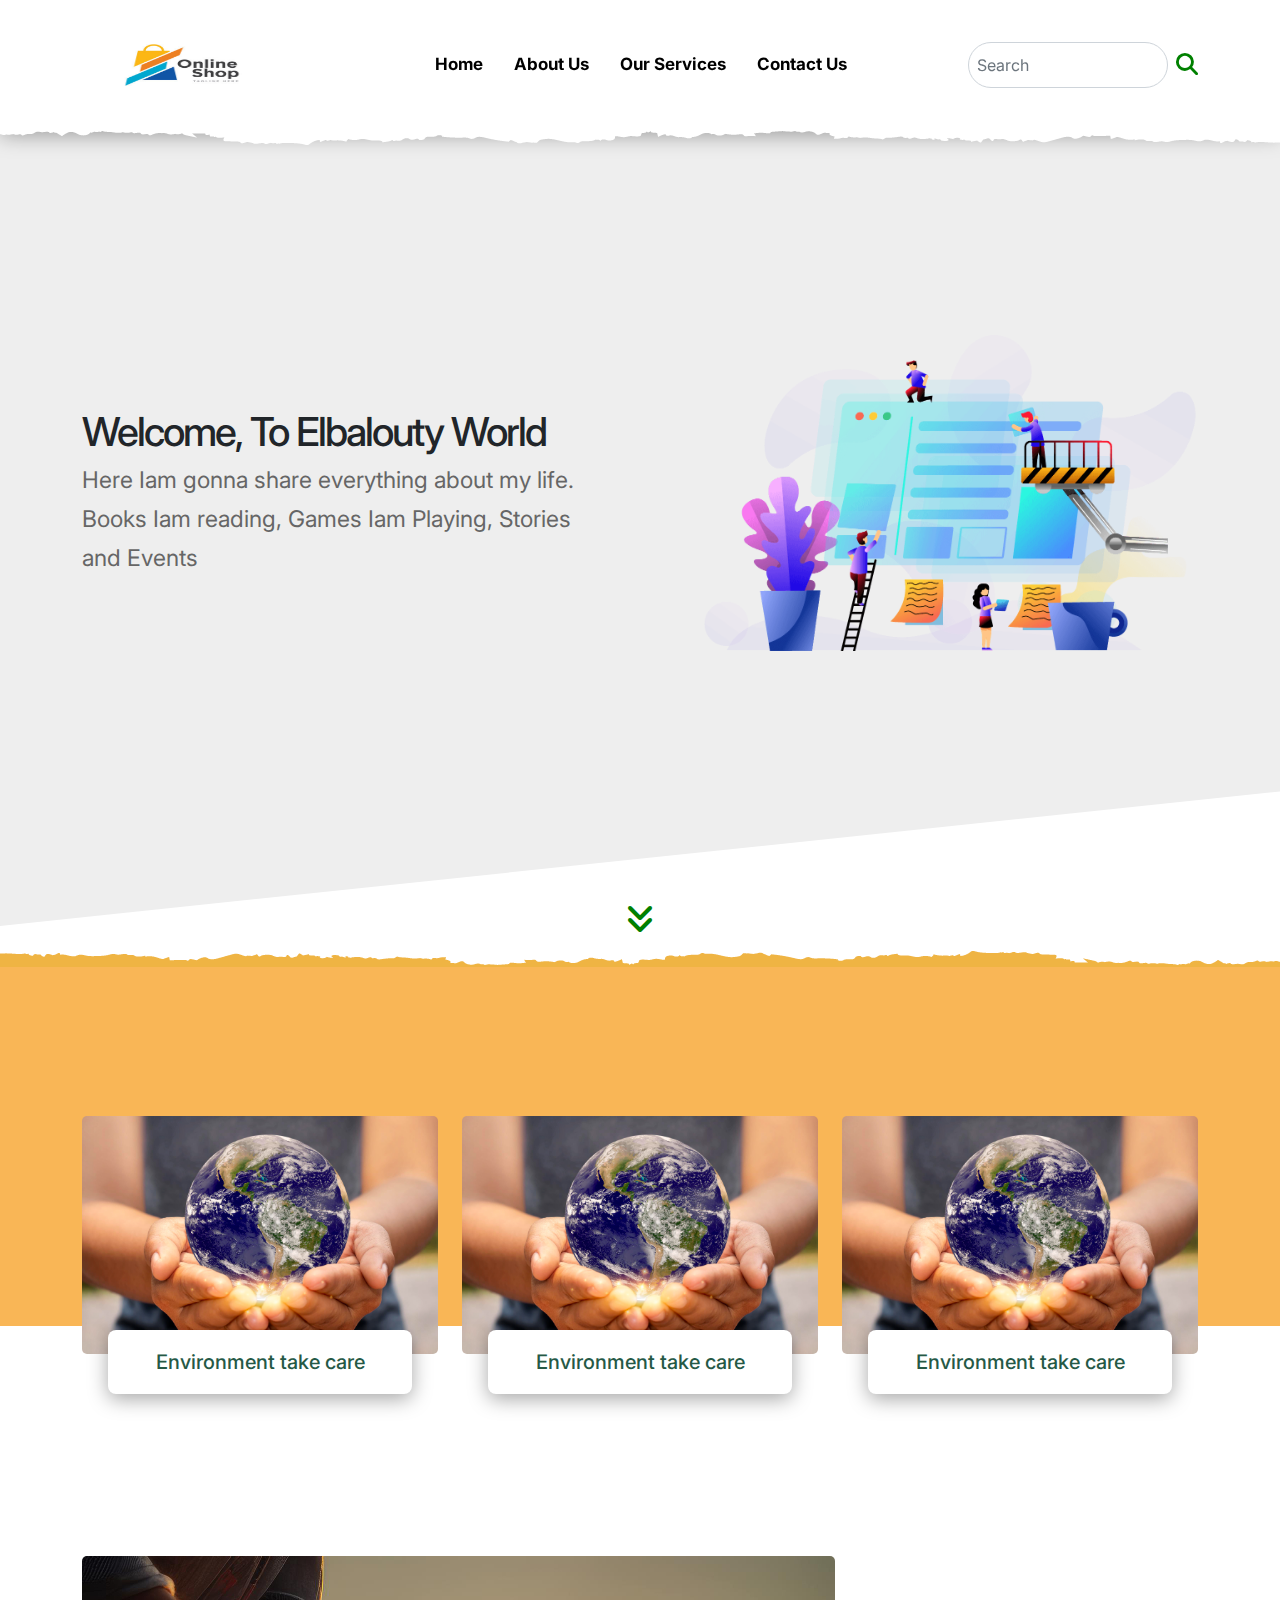
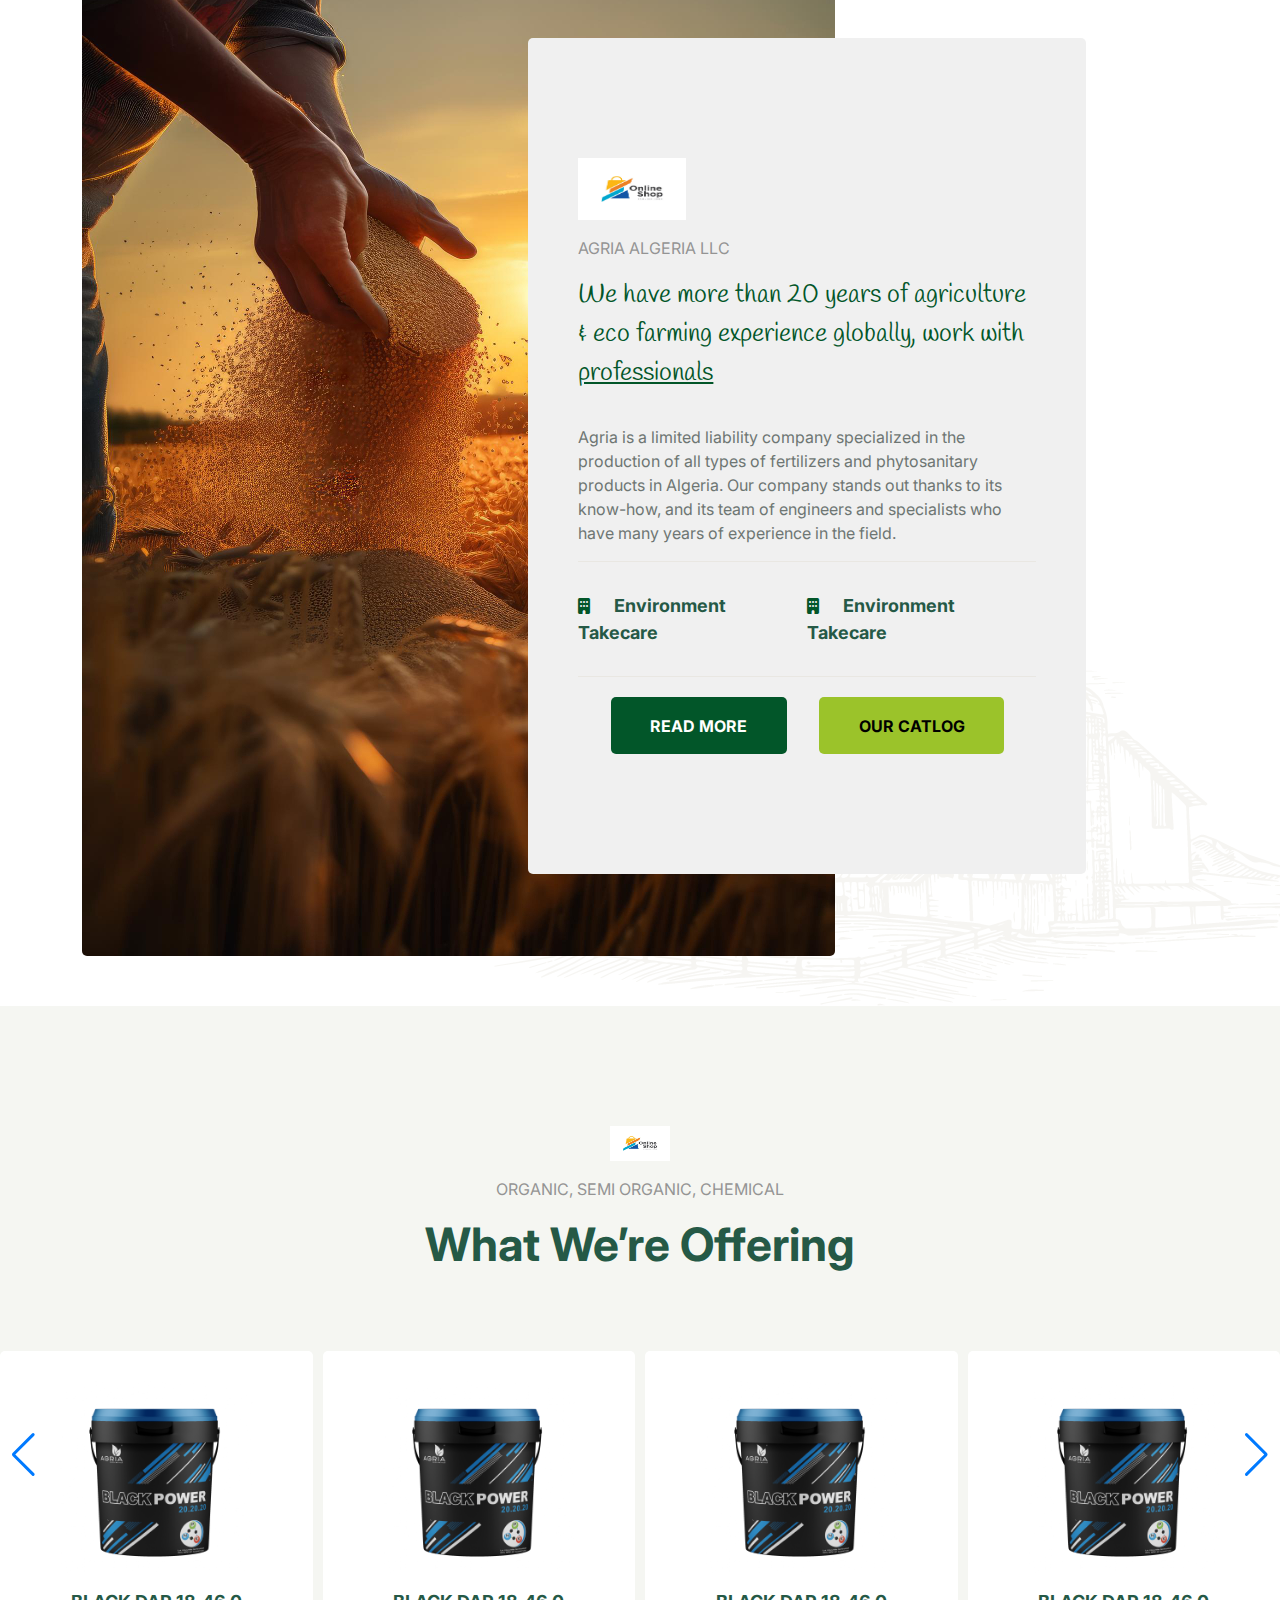
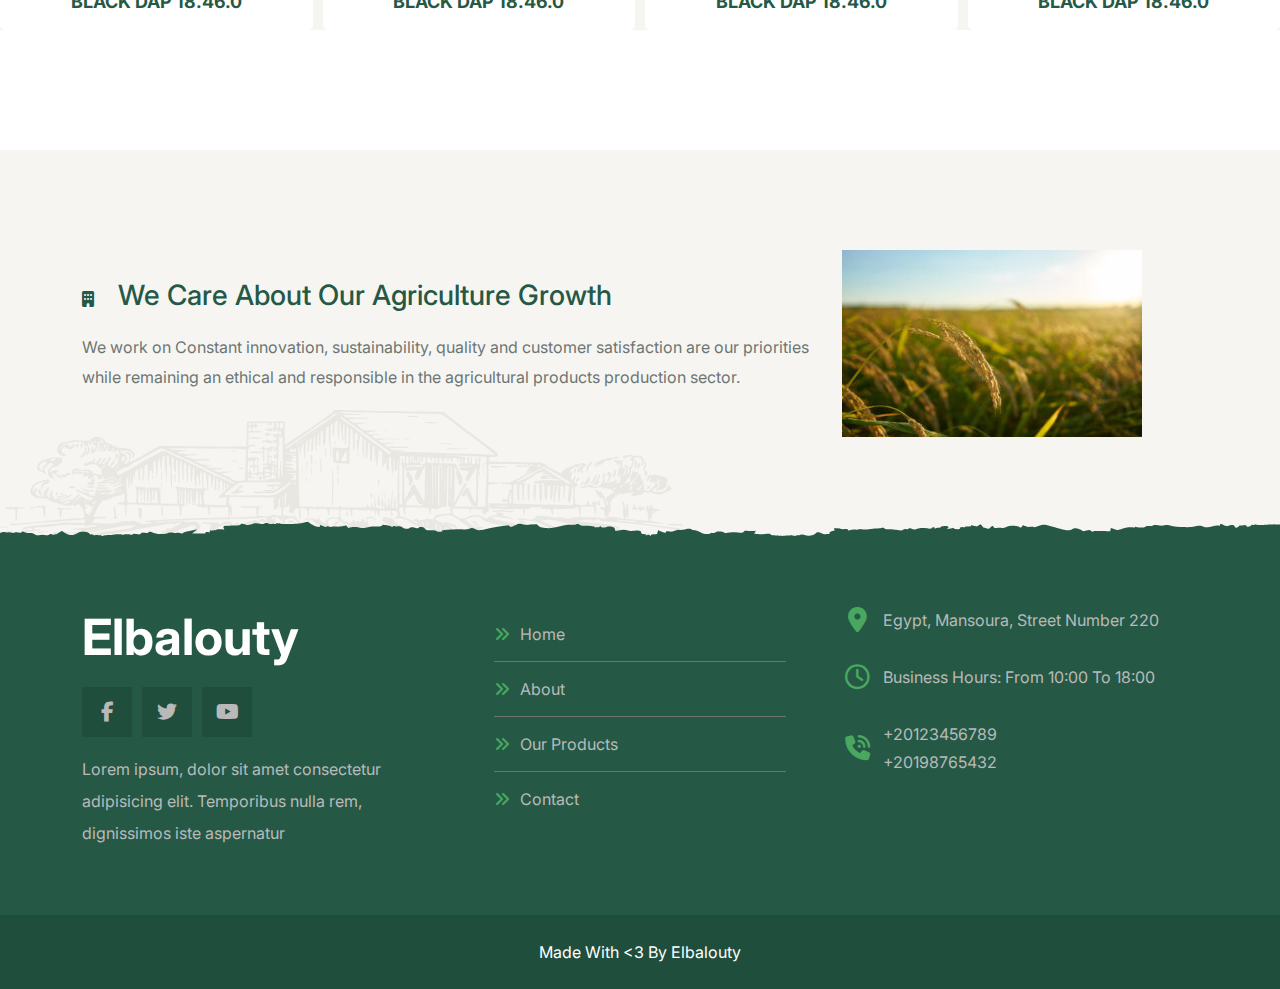
==== commit 16e1633c: "six" ====
--- a/index.html
+++ b/index.html
@@ -13,6 +13,10 @@
   <link rel="stylesheet" href="css/normalize.css" />
 
   <!-- css styling -->
+  <link
+  rel="stylesheet"
+  href="https://cdn.jsdelivr.net/npm/swiper@11/swiper-bundle.min.css"
+/>
   <link rel="stylesheet" href="css/bootstrap.min.css" />
   <link rel="stylesheet" href="css/style.css" />
   <link rel="stylesheet" href="css/home-style.css" />
@@ -47,12 +51,20 @@
             <a class="nav-link" href="about.html">About Us</a>
           </li>
           <li class="nav-item dropdown product-custom">
-            <a class="nav-link dropdown-toggle" href="products.html" id="navbarDropdown" role="button"
-              aria-expanded="false">
-              Our Products
-            </a>
+           <div class="drop d-flex align-items-center">
+            <a id="navbarDropdown"
+            role="button"
+            class="nav-link prodouct-item" href="products.html" >
+            Our Services
+
+          </a>
+          <span  class="product-action"><i class="fa-solid fa-angle-right"></i></span>
+           </div>
+
             <ul class="dropdown-menu dropdown-menu-custom" aria-labelledby="navbarDropdown">
               <li><a class="dropdown-item" href="#">Action</a></li>
+              <li><a class="dropdown-item" href="#">Another action</a></li>
+              <li><a class="dropdown-item" href="#">Another action</a></li>
               <li><a class="dropdown-item" href="#">Another action</a></li>
               <li>
                 <a class="dropdown-item" href="#">Something else here</a>
@@ -73,41 +85,23 @@
 
   <!-- end navbar -->
 
-  <!-- start slide -->
-  <div id="carouselExampleDark" class="carousel carousel-dark slide cover-slides" data-bs-ride="carousel">
-    <div class="carousel-inner">
-      <div class="carousel-item active" data-bs-interval="10000">
-        <div class="img1"></div>
-        <div class="carousel-caption d-md-block">
-          <h2>First slide label</h2>
-          <p>Some representative placeholder content for the first slide.</p>
-        </div>
-      </div>
-      <div class="carousel-item" data-bs-interval="2000">
-        <div class="img2"></div>
-        <div class="carousel-caption d-md-block">
-          <h2>Second slide label</h2>
-          <p>Some representative placeholder content for the second slide.</p>
-        </div>
-      </div>
-      <div class="carousel-item">
-        <div class="img3"></div>
-        <div class="carousel-caption d-md-block">
-          <h2>Third slide label</h2>
-          <p>Some representative placeholder content for the third slide.</p>
-        </div>
-      </div>
-    </div>
-    <button class="carousel-control-prev" type="button" data-bs-target="#carouselExampleDark" data-bs-slide="prev">
-      <span class="carousel-control-prev-icon" aria-hidden="true"></span>
-      <span class="visually-hidden">Previous</span>
-    </button>
-    <button class="carousel-control-next" type="button" data-bs-target="#carouselExampleDark" data-bs-slide="next">
-      <span class="carousel-control-next-icon" aria-hidden="true"></span>
-      <span class="visually-hidden">Next</span>
-    </button>
+<!--Start Landing Section-->
+<div class="landing">
+  <div class="container">
+      <div class="text">
+          <h1>Welcome, To Elbalouty World</h1>
+          <p>Here Iam gonna share everything about my life.
+              Books Iam reading, Games Iam Playing, Stories and Events</p>
+      </div>
+      <div class="image">
+          <img src="images/landing-image.png" alt="">
+      </div>
   </div>
-  <!-- end slide -->
+  <a href="#articles" class="go-down">
+      <i class="fas fa-angle-double-down fa-2x"></i>
+  </a>
+</div>
+<!--End Landing Section-->
 
    <!-- start section cards -->
 
@@ -182,6 +176,75 @@
         </div>
       </div>
     </section>
+
+    <section class="home-carsoul">
+      <div class="home-carsoul-info">
+        <img src="images/360_F_331938599_nmkc39B7E74s1G5P01b0YCJ6x0MNMqJz - Copy.jpg" alt="logo">
+        <span>ORGANIC, SEMI ORGANIC, CHEMICAL</span>
+        <h3>What We’re Offering</h3>
+      </div>
+      <div class="swiper">
+        <!-- Additional required wrapper -->
+        <div class="swiper-wrapper">
+          <!-- Slides -->
+          <div class="swiper-slide">
+           <div class="boxs">
+            <img src="images/p.png" alt="">
+            <a href="#">BLACK DAP 18.46.0</a>       
+              </div>
+          </div>
+          <div class="swiper-slide">
+            <img src="images/p.png" alt="">
+            <a href="#">BLACK DAP 18.46.0</a>
+
+          </div>
+          <div class="swiper-slide">
+            <img src="images/p.png" alt="">
+            <a href="#">BLACK DAP 18.46.0</a>
+
+          </div>
+          <div class="swiper-slide">
+            <img src="images/p.png" alt="">
+            <a href="#">BLACK DAP 18.46.0</a>
+
+          </div>
+          <div class="swiper-slide">
+            <img src="images/p.png" alt="">
+            <a href="#">BLACK DAP 18.46.0</a>
+
+          </div>
+      
+        
+        </div>
+    
+      
+        <!-- If we need navigation buttons -->
+        <div class="swiper-button-prev"></div>
+        <div class="swiper-button-next"></div>
+      
+     
+      </div>
+    </section>
+
+    <section class="home-about">
+      <div class="container">
+        <div class="row align-items-center">
+          <div class="col-lg-8 home-about-left">
+            <i class="fa-solid fa-building"></i>
+
+            <h3>We Care About Our Agriculture Growth</h3>
+            <p>We work on Constant innovation, sustainability, quality and customer satisfaction are our priorities while remaining an ethical and responsible in the agricultural products production sector.</p> 
+          </div>
+          <div class="col-lg-4 home-about-right">
+            <img src="images/home-abot-img.jpg" alt="">
+          </div>
+        </div>
+      </div>
+
+    </section>
+  
+
+    
 
   <!-- Start Footer -->
   <div class="footer">
@@ -252,6 +315,8 @@
 
 
 
+  <script src="https://cdn.jsdelivr.net/npm/swiper@11/swiper-bundle.min.js"></script>
+  
 
 
   <script src="js/bootstrap.bundle.min.js"></script>
--- a/css/style.css
+++ b/css/style.css
@@ -136,8 +136,20 @@
   background-color: #ffffffbe;
   border-radius: 10px;
   text-align: center;
-  padding: 15px 30px;
-}
+  /* padding: 15px 30px; */
+display: none;
+opacity: 0;
+transition: opacity .2s ease;
+}
+
+.drop i {
+  padding: 2px 4px;
+  /* box-shadow: rgba(0, 0, 0, 0.35) 0px 5px 20px; */
+  background-color: var(--thm-black);
+  border-radius: 2px;
+  color: #fff;
+}
+
 .dropdown-menu li {
   padding: 0 !important;
   margin: 0 !important;
@@ -145,6 +157,40 @@
 .dropdown-item {
   padding: 5px 15px !important;
   border-radius: 10px;
+}
+.dropdown-menu.active {
+  display: block;
+  opacity: 1;
+}
+@media (min-width: 992px) {
+  .drop i {
+    display: none;
+    opacity: 0;
+  }
+
+  .product-custom:hover .dropdown-menu {
+    display: block;
+    opacity: 1;
+  }
+}
+@media (max-width : 991px) {
+  .drop i {
+    opacity: 1;
+  }
+  .dropdown-menu{
+  display: none;
+  opacity: 0;
+  
+  
+  }
+  .product-custom:hover .dropdown-menu {
+    display: none;
+    opacity: 0;
+  }
+  .drop{
+    gap: 7px;
+  }
+  
 }
 
 /* end navbar */
@@ -327,112 +373,5 @@
   padding-left: 10px;
 }
 
-/* Strat Products */
-.menu .nav-tabs {
-  border: 0;
-}
-.menu {
-  padding-bottom: var(--main-padding);
-}
-.menu .nav-link {
-  margin: 0 10px;
-  padding: 10px 5px;
-  transition: 0.3s;
-  color: var(--color-secondary);
-  border-radius: 0;
-  cursor: pointer;
-  height: 100%;
-  border: 0;
-  border-bottom: 2px solid #b6b6bf;
-}
-.section-header {
-  margin: 50px auto;
-  text-align: center;
-  color: var(--thm-black);
-  font-weight: bold;
-}
-
-@media (max-width: 575px) {
-  .menu .nav-link {
-    margin: 0 10px;
-    padding: 10px 0;
-  }
-}
-
-.menu .nav-link i {
-  padding-right: 15px;
-  font-size: 48px;
-}
-
-.menu .nav-link h4 {
-  font-size: 18px;
-  font-weight: 400;
-  margin: 0;
-  font-family: var(--thm-black);
-}
-
-@media (max-width: 575px) {
-  .menu .nav-link h4 {
-    font-size: 16px;
-  }
-}
-
-.menu .nav-link:hover {
-  color: var(--thm-black);
-}
-
-.menu .nav-link.active {
-  color: var(--color-primary);
-  border-color: var(--color-primary);
-}
-
-.menu .tab-content .tab-header {
-  padding: 30px 0;
-}
-
-.menu .tab-content .tab-header p {
-  font-size: 14px;
-  text-transform: uppercase;
-  color: #676775;
-  margin-bottom: 0;
-}
-
-.menu .tab-content .tab-header h3 {
-  font-size: 36px;
-  font-weight: 600;
-  color: var(--thm-black);
-}
-
-.menu .tab-content .menu-item {
-  -moz-text-align-last: center;
-  text-align-last: center;
-}
-
-.menu .tab-content .menu-item .menu-img {
-  padding: 0 60px;
-  margin-bottom: 15px;
-  width: 80%;
-}
-
-.menu .tab-content .menu-item h4 {
-  font-size: 22px;
-  font-weight: 500;
-  color: var(--color-secondary);
-  font-family: var(--font-secondary);
-  font-weight: 30px;
-  margin-bottom: 5px;
-}
-
-.menu .tab-content .menu-item .ingredients {
-  font-family: var(--thm-black);
-  color: #8d8d9b;
-  margin-bottom: 5px;
-}
-
-.menu .tab-content .menu-item .price {
-  font-size: 24px;
-  font-weight: 700;
-  color: var(--thm-black);
-}
-/* End Products */
-
+
+
--- a/css/home-style.css
+++ b/css/home-style.css
@@ -1,53 +1,110 @@
+
 /* stard slide */
-.cover-slides {
+.landing {
   position: relative;
-  overflow: hidden;
-  width: 100%;
-  max-height: 480px;
-  margin-top: 130px;
-}
-
-.cover-slides .img1 {
-  background: linear-gradient(rgba(0, 0, 0, 0.5), rgba(0, 0, 0, 0.8)),
-    url("../images/banner-01.jpg");
-  min-height: 100vh;
-}
-.cover-slides .img2 {
-  background: linear-gradient(rgba(0, 0, 0, 0.5), rgba(0, 0, 0, 0.8)),
-    url("../images/banner-02.jpg");
-  min-height: 100vh;
-}
-.cover-slides .img3 {
-  background: linear-gradient(rgba(0, 0, 0, 0.5), rgba(0, 0, 0, 0.8)),
-    url("../images/banner-03.jpg");
-  min-height: 100vh;
-}
-.carousel-caption {
+  margin-top: 140px;
+}
+.landing::before {
+  content: "";
   position: absolute;
-  top: 50%;
+  left: 0;
+  top: -40px;
+  width: 100%;
+  height: 100%;
+  background-color: #eee;
+  z-index: -1;
+  transform: skewY(-6deg);
+  transform-origin: top left;
+}
+.landing .container {
+  min-height: calc(100vh - 73.6px);
+  display: flex;
+  align-items: center;
+  padding-bottom: 120px;
+}
+.landing .text {
+  flex: 1;
+}
+@media (max-width: 991px) {
+  .landing .container .text {
+    text-align: center;
+  }
+}
+.landing .text h1 {
+  font-size: 40px;
+  margin: 0;
+  letter-spacing: -2px;
+}
+@media (max-width: 767px) {
+  .landing .text h1 {
+    font-size: 28px;
+  }
+}
+.landing .text p {
+  font-size: 23px;
+  line-height: 1.7;
+  margin: 5px 0 0;
+  color: #666;
+  max-width: 500px;
+}
+@media (max-width: 767px) {
+  .landing .text p {
+    font-size: 18px;
+  }
+}
+@media (max-width: 991px) {
+  .landing .container .text p {
+    margin: 10px auto;
+  }
+}
+.landing .container .image img {
+  position: relative;
+  width: 500px;
+  animation: up-and-down 5s linear infinite;
+}
+@media (max-width: 991px) {
+  .landing .container .image img {
+    display: none;
+  }
+}
+.landing .go-down {
+  color: green;
+  position: absolute;
+  bottom: 30px;
   left: 50%;
-  width: 100%;
-  max-width: 1000px;
-  transform: translate(-50%, -50%);
-  text-align: center;
-}
-
-.carousel-caption h2 {
-  color: #fff;
-  font-weight: 700;
-  font-size: 45px;
-}
-
-.carousel-caption p {
-  color: var(--main-text);
-}
-
-.carousel-control-next-icon,
-.carousel-control-prev-icon {
-  background-color: #000000 !important;
-  color: white !important;
-  padding: 20px;
-}
+  transform: translateX(-50%);
+  transition: 0.3s;
+}
+.landing .go-down:hover {
+  color: var(--main-color-alt);
+}
+.landing .go-down i {
+  animation: bouncing 1.5s infinite;
+}
+@keyframes up-and-down {
+  0%,
+  100% {
+    top: 0;
+  }
+  50% {
+    top: -50px;
+  }
+}
+@keyframes bouncing {
+  0%,
+  10%,
+  20%,
+  50%,
+  80%,
+  100% {
+    transform: translateY(0);
+  }
+  40%,
+  60% {
+    transform: translateY(-15px);
+  }
+}
+/* End Landing Section */
 /* end slide */
 .section-cards {
   width: 100%;
@@ -57,16 +114,31 @@
 }
 
 .ah {
-  height: 35vh;
+  height: 40vh;
   background-color: #F9B656;
+  position: relative;
+}
+.ah::before{
+  position: absolute;
+  content: "";
+  background-image: url('../images/ripped-paper-primary-up.png');
+  background-size: cover;
+  background-repeat: no-repeat;
+  width: 100%;
+  height: 16px;
+  top: -15px;
+  left: 0;
+  z-index: 10;
+  transform: rotate(180deg);
 }
 
 .all-cards {
-  padding-top: 120px;
+  padding-top: 150px;
 }
 
 .box {
   position: relative; 
+ 
 }
 
 .box-img {
@@ -87,18 +159,22 @@
 
 .box-content {
   background-color: #fff;
-  width: 90%;
+  width: 80%;
   position: absolute;
   bottom: -40px;
   left: 50%;
   transform: translateX(-50%); 
-
+  border-radius: 8px;
+  box-shadow: rgba(0, 0, 0, 0.35) 0px 5px 20px;
 
   z-index: 1; 
+
 }
 
 .box-content h5 {
-  padding: 20px 40px;
+  margin-bottom: 0 ;
+
+  padding: 20px;
   color: #255946;
   text-align: center;
 }
@@ -118,7 +194,7 @@
   
 }
 .section-info {
-  padding-top: 50px;
+  padding: 50px 0;
   width: 100%;
   background-image: url('../images/about-bg-icon-1.png');
   background-repeat: no-repeat;
@@ -126,8 +202,8 @@
   overflow-x: hidden;
 }
 .section-info .container{
-  width: 60% !important;
-  margin: auto !important;
+  /* width: 60% !important;
+  margin: auto !important; */
 }
 
 .section-info-content {
@@ -136,11 +212,16 @@
   align-items: center;
   position: relative;
 }
-
+ .section-info-left{
+
+ }
 .section-info-left img {
   position: relative;
   z-index: 0;
   border-radius: 5px;
+
+
+ 
 }
 
 .section-info-left {
@@ -148,13 +229,12 @@
 }
 
 .section-info-right {
-  width: 602px;
-  height: 890px;
+ max-width: 50%;
   position: absolute;
   left: 40%; 
 
   background-color: #F0f0f0;
-  padding: 80px 0 80px 80px;
+  padding: 120px 50px;
   border-radius: 5px;
 }
 
@@ -250,14 +330,22 @@
 
 
 
-@media (max-width:991px) {
+@media (max-width:1200px) {
   .section-info-right{
     position: static;
     margin-top: 20px;
+    max-width: 90%;
+    padding: 80px 50px;
+
+
  
   }
+  .section-info-left{
+    display: flex;
+    justify-content: center;
+  }
   .section-info-left img{
-    width: 100%;
+    width: 90%;
     height: 100%;
   }
   .section-info-content{
@@ -271,3 +359,77 @@
 
 
 
+.home-carsoul{
+  padding-top: 120px;
+  background-color: #f5f6f2;
+  text-align: center;
+}
+.home-carsoul-info img{
+  width: 60px;
+  height: 35px;
+}
+.home-carsoul-info span{
+  display: block;
+  color: #949494;
+  padding-top: 16px;
+}
+.home-carsoul-info h3{
+  color: #255946;
+  font-size: 46px;
+  font-weight: bold;
+  padding-top: 16px;
+}
+
+.swiper{
+  padding-top: 70px;
+}
+.swiper-slide{
+ padding: 15px 30px;
+  background-color: #fff;
+  border-radius: 5px;
+}
+.swiper-slide:hover{
+  cursor: pointer;
+  border: 1px solid var(--thm-black);
+}
+.swiper-slide img{
+  width: 100%;
+  padding: 15px 30px;
+}
+.swiper-slide a{
+  color: var(--thm-black);
+  font-size: 18px;
+  font-weight: bold;
+}
+
+
+
+.home-about{
+  margin-top: 120px;
+  padding: 100px 0;  background-color: #F6F5F2;
+  background-image: url('../images/home-1-blog-bg.png');
+  background-repeat: no-repeat;
+  background-position: bottom left;
+
+}
+.home-about i{
+  color: var(--thm-black);
+
+
+}
+.home-about h3{
+  display: inline;;
+  color: var(--thm-black);
+  margin-left: 20px;
+}
+.home-about p{
+  padding-top: 20px;
+  line-height: 30px;
+  color: #6e7673;
+}
+@media (max-width : 991px) {
+  .home-about{
+    text-align: center;
+  }
+  
+}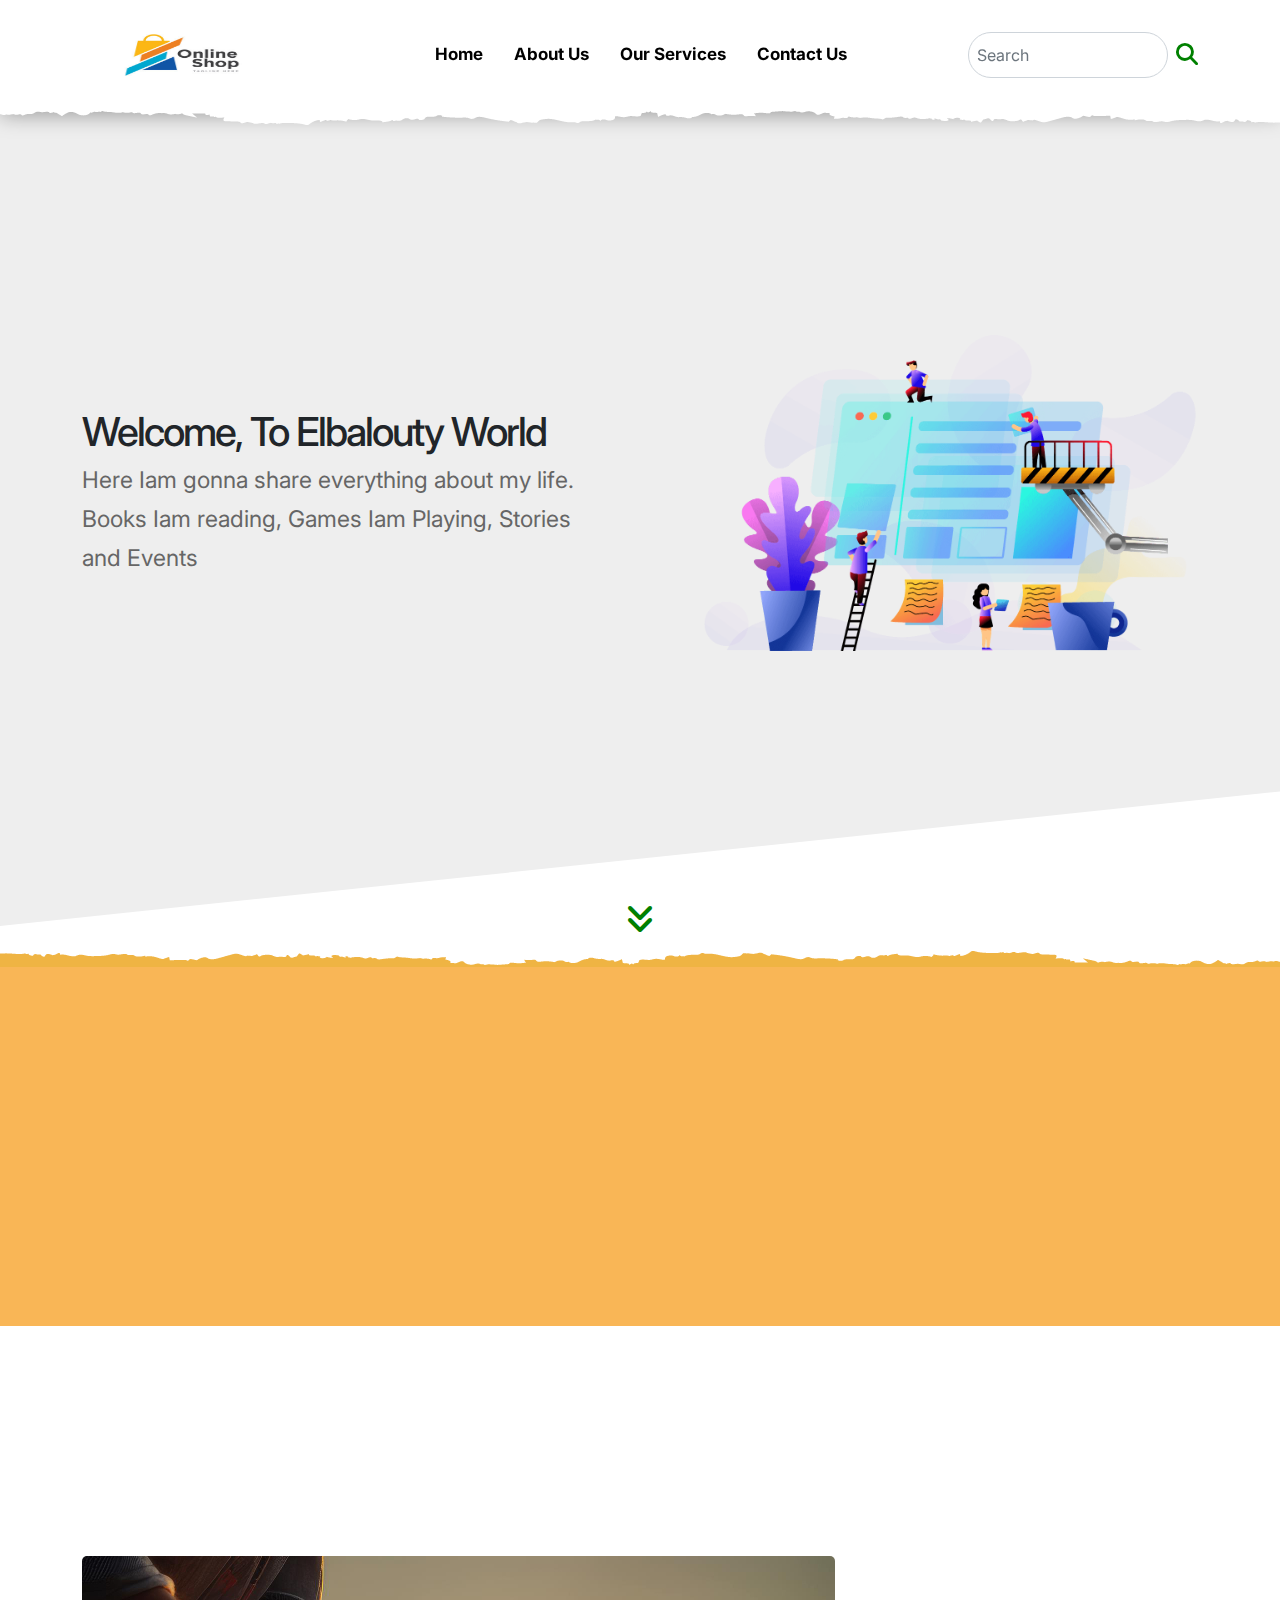
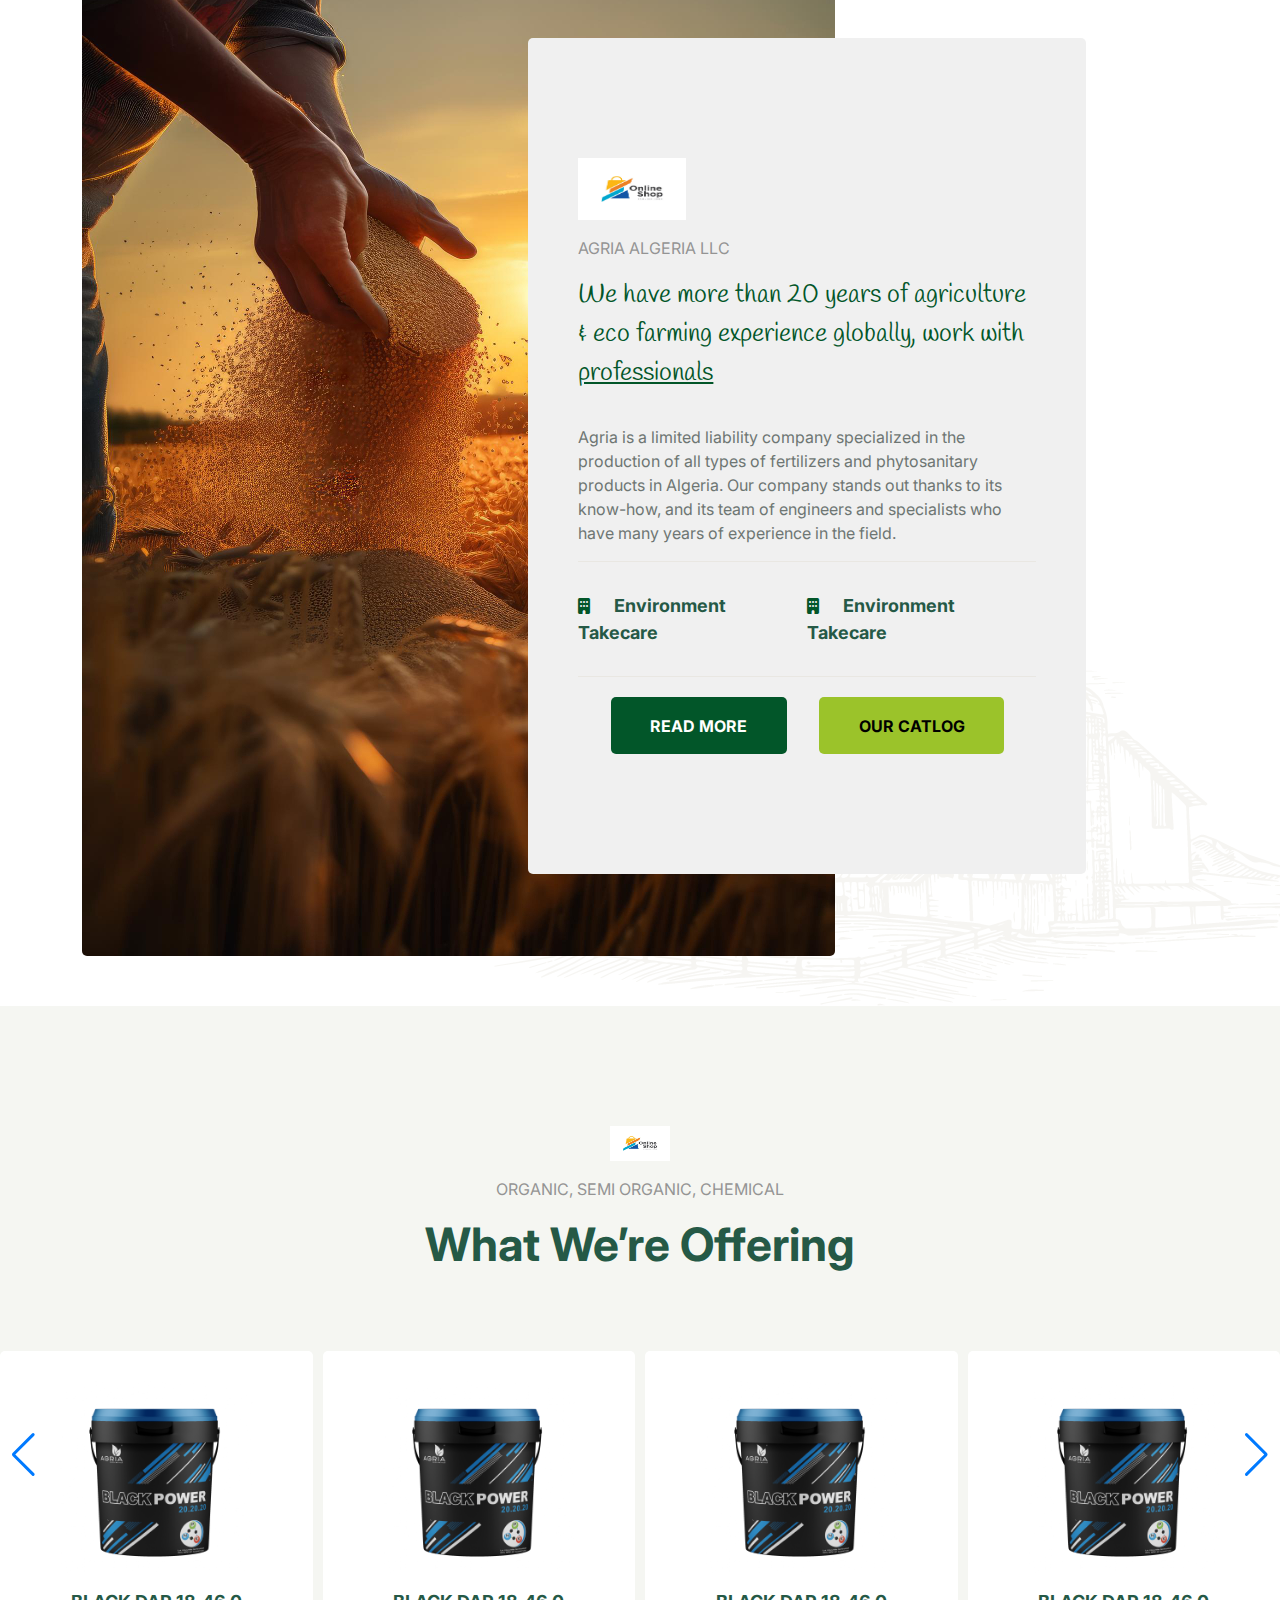
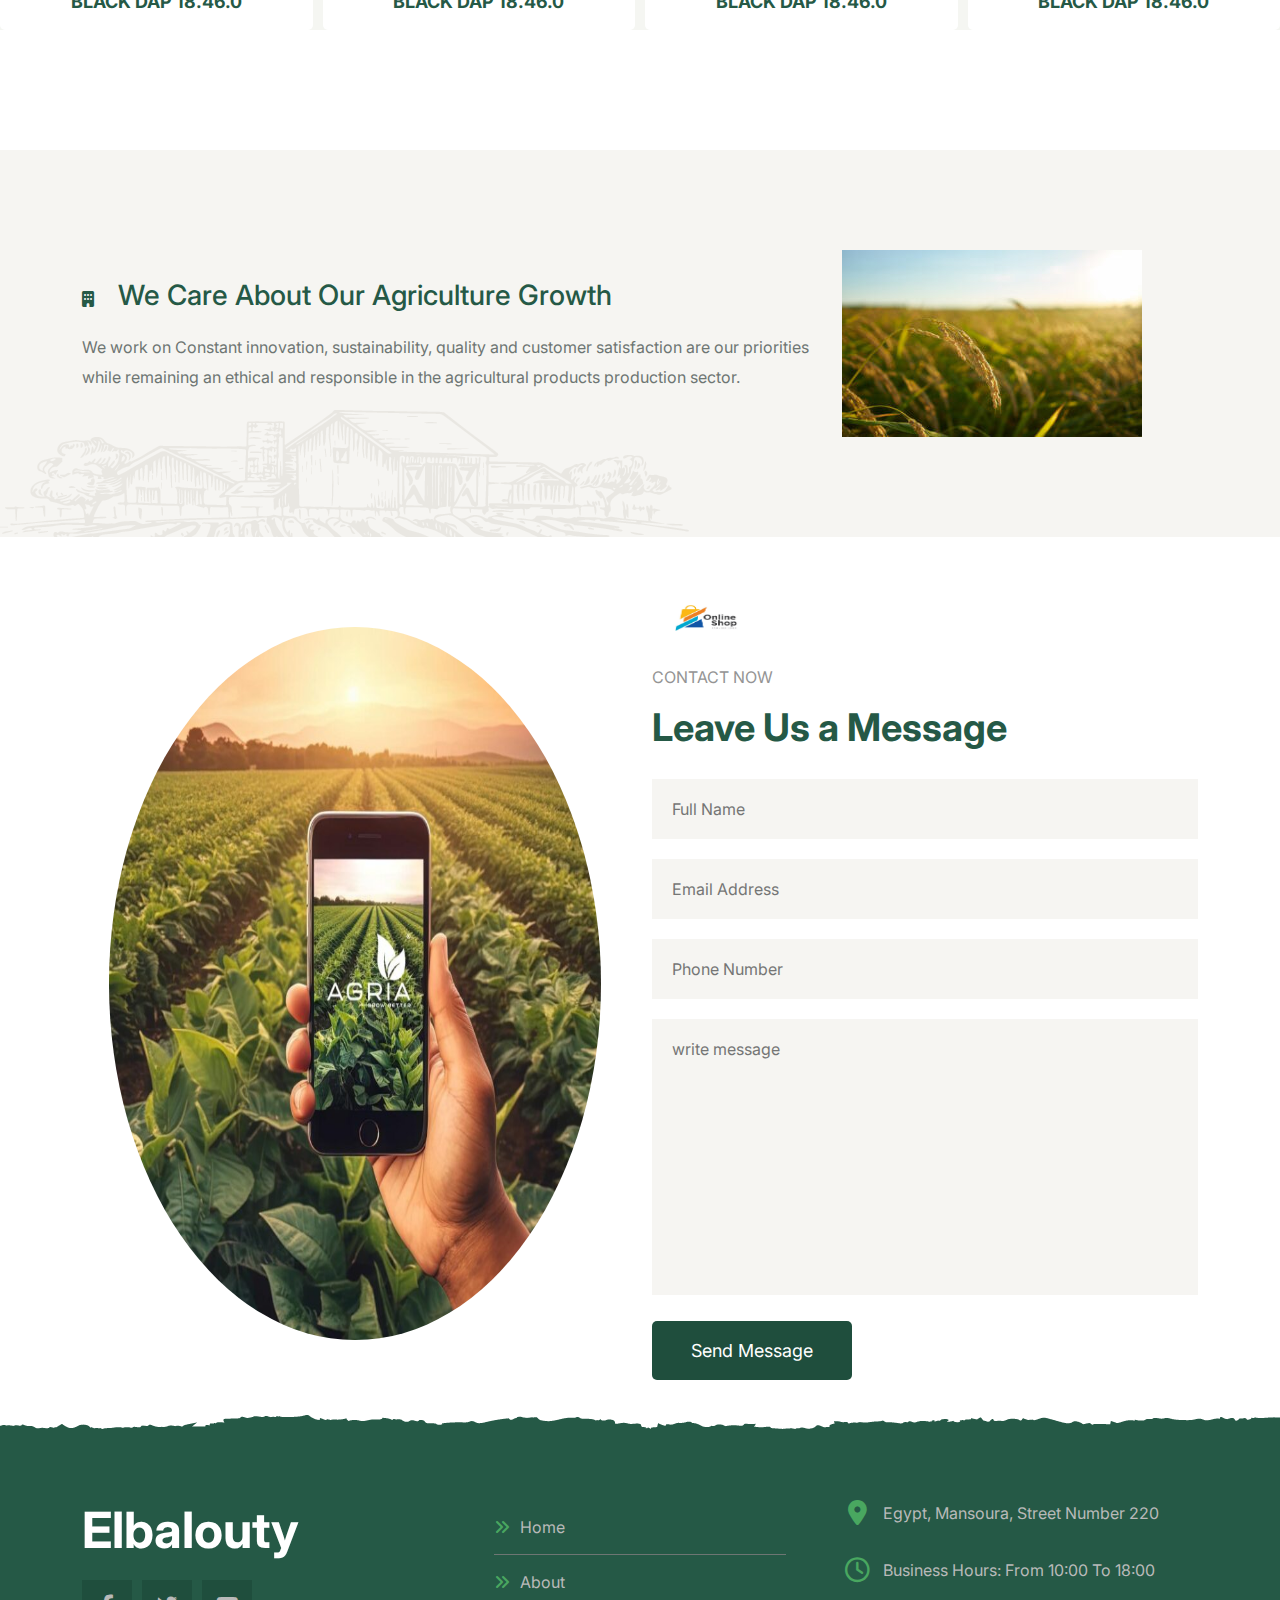
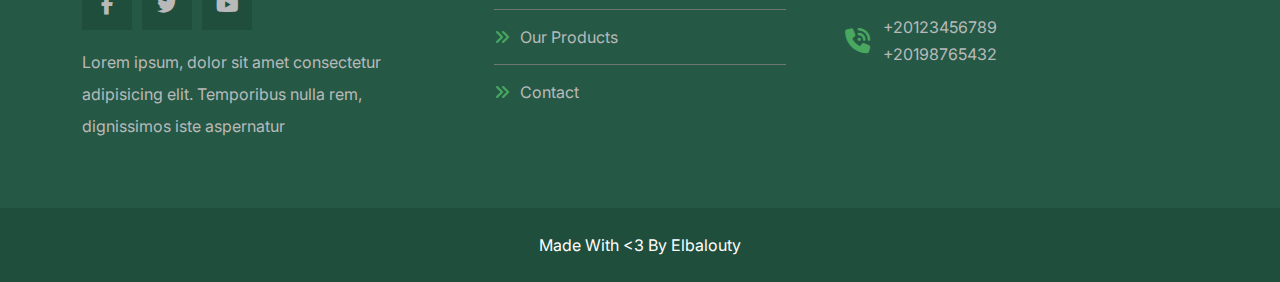
==== commit 3b6db9a2: "dd" ====
--- a/index.html
+++ b/index.html
@@ -20,6 +20,7 @@
   <link rel="stylesheet" href="css/bootstrap.min.css" />
   <link rel="stylesheet" href="css/style.css" />
   <link rel="stylesheet" href="css/home-style.css" />
+  <link rel="stylesheet" href="css/animate.css">
 
   <!-- google fonts -->
   <link rel="preconnect" href="https://fonts.googleapis.com" />
@@ -34,7 +35,7 @@
   <div class="scroller"></div>
 
   <!-- start navbar -->
-  <nav class="navbar navbar-expand-lg navbar-light">
+  <nav class="navbar navbar-expand-lg navbar-light wow bounceInDown" data-wow-duration = "1s" data-wow-delay = ".2s">
     <div class="container">
       <a class="navbar-brand" href="#"><img src="images/360_F_331938599_nmkc39B7E74s1G5P01b0YCJ6x0MNMqJz.jpg"
           alt="logo" /></a>
@@ -108,8 +109,8 @@
     <section class="section-cards">
     <div class="ah">
       <div class="container">
-        <div class="row all-cards">
-          <div class="col-lg-4 box">
+        <div class="row all-cards wow bounceInUp" data-wow-duration = "1.2s" data-wow-delay = ".2s">
+          <div class="col-lg-4 box ">
             <div class="box-img">
               <img src="images/card1.jpg" alt="">
             </div>
@@ -219,8 +220,10 @@
     
       
         <!-- If we need navigation buttons -->
-        <div class="swiper-button-prev"></div>
-        <div class="swiper-button-next"></div>
+        <div class="swiper-button-prev">
+        </div>
+        <div class="swiper-button-next">
+        </div>
       
      
       </div>
@@ -241,6 +244,48 @@
         </div>
       </div>
 
+    </section>
+
+    <section class="home-contact">
+      <div class="container">
+        <div class="row">
+          <div class="home-contact-left col-lg-6">
+            <img src="images/cont.jpg" alt="">
+
+          </div>
+          <div class="home-contact-right col-lg-6">
+            <div class="home-contact-right-form">
+              <div class="row">
+                <form action="">
+                  <div class="col-12">
+                    <img src="images/360_F_331938599_nmkc39B7E74s1G5P01b0YCJ6x0MNMqJz.jpg" alt="">
+                    <span>CONTACT NOW</span>
+                    <h3>Leave Us a Message</h3>
+                  </div>
+                  <div class="col-12">
+                    <input type="text" name="" id="" value="" required placeholder="Full Name" />
+                </div>
+                <div class="col-12">
+                    <input type="text" name="" id="" value="" required placeholder="Email Address" />
+                </div>
+                <div class="col-12">
+                    <input type="text" name="" id="" value="" required placeholder="Phone Number" />
+                </div>
+            
+                <div class="col-12">
+                    <textarea cols="40" rows="10" required placeholder="write message"></textarea>
+                </div>
+                <div class="col-12">
+                    <button type="submit">Send Message</button>
+                </div>
+                </form>
+              </div>
+
+            </div>
+
+          </div>
+        </div>
+      </div>
     </section>
   
 
@@ -314,11 +359,11 @@
 
 
 
-
+  <script src="js/wow.min.js"></script>
+              <script>
+              new WOW().init();
+              </script>
   <script src="https://cdn.jsdelivr.net/npm/swiper@11/swiper-bundle.min.js"></script>
-  
-
-
   <script src="js/bootstrap.bundle.min.js"></script>
   <script src="js/main.js"></script>
 </body>
--- a/css/style.css
+++ b/css/style.css
@@ -74,7 +74,7 @@
 
 /* start navbar */
 nav {
-  padding: 10px !important;
+  padding: 0 !important;
   position: fixed !important;
   top: 0;
   left: 0;
@@ -136,17 +136,19 @@
   background-color: #ffffffbe;
   border-radius: 10px;
   text-align: center;
-  /* padding: 15px 30px; */
 display: none;
 opacity: 0;
 transition: opacity .2s ease;
 }
 
 .drop i {
-  padding: 2px 4px;
+  width: 22px;
+  height: 22px ;
+  display: flex;
+  justify-content: center;
+  align-items: center;
   /* box-shadow: rgba(0, 0, 0, 0.35) 0px 5px 20px; */
   background-color: var(--thm-black);
-  border-radius: 2px;
   color: #fff;
 }
 
@@ -162,6 +164,7 @@
   display: block;
   opacity: 1;
 }
+
 @media (min-width: 992px) {
   .drop i {
     display: none;
@@ -375,3 +378,5 @@
 
 
 
+
+
--- a/css/home-style.css
+++ b/css/home-style.css
@@ -432,4 +432,66 @@
     text-align: center;
   }
   
-}+}
+
+.home-contact{
+  padding: 50px 0;
+}
+
+.home-contact-left{
+display: flex;
+justify-content: center;
+align-items: center;
+}
+.home-contact-left img{
+  width: 90%;
+  height: 90%;
+  border-radius: 50%;
+
+}
+.home-contact-right-form img {
+  width: 108px;
+  height: 62px;
+}
+.home-contact-right-form span{
+  display: block;
+  padding-top: 16px;
+  color: #949494;
+}
+.home-contact-right-form h3{
+  color: #255946;
+  font-size: 38px;
+  font-weight: bold;
+  padding-top: 16px;
+}
+.home-contact-right-form input , textarea{
+  width: 100%;
+  padding: 18px 20px;
+  background-color: #F6F5f2;
+  outline: none;
+  border: none;
+  margin-top: 20px;
+
+}
+.home-contact-right-form  textarea{
+ resize: none;
+}
+.home-contact-right-form  input:focus , textarea:focus{
+ border: 1px solid var(--thm-black2); 
+ outline: none;
+}
+.home-contact-right-form  button{
+ margin-top: 20px;
+ padding: 16px 39px;
+ background-color: var(--thm-black2);
+ text-align: center;
+ color: #fff;
+ font-size: 18px;
+ border-radius: 5px;
+ border: none;
+}
+.home-contact-right-form button:hover{
+ background-color: var(--thm-black);
+ 
+}
+
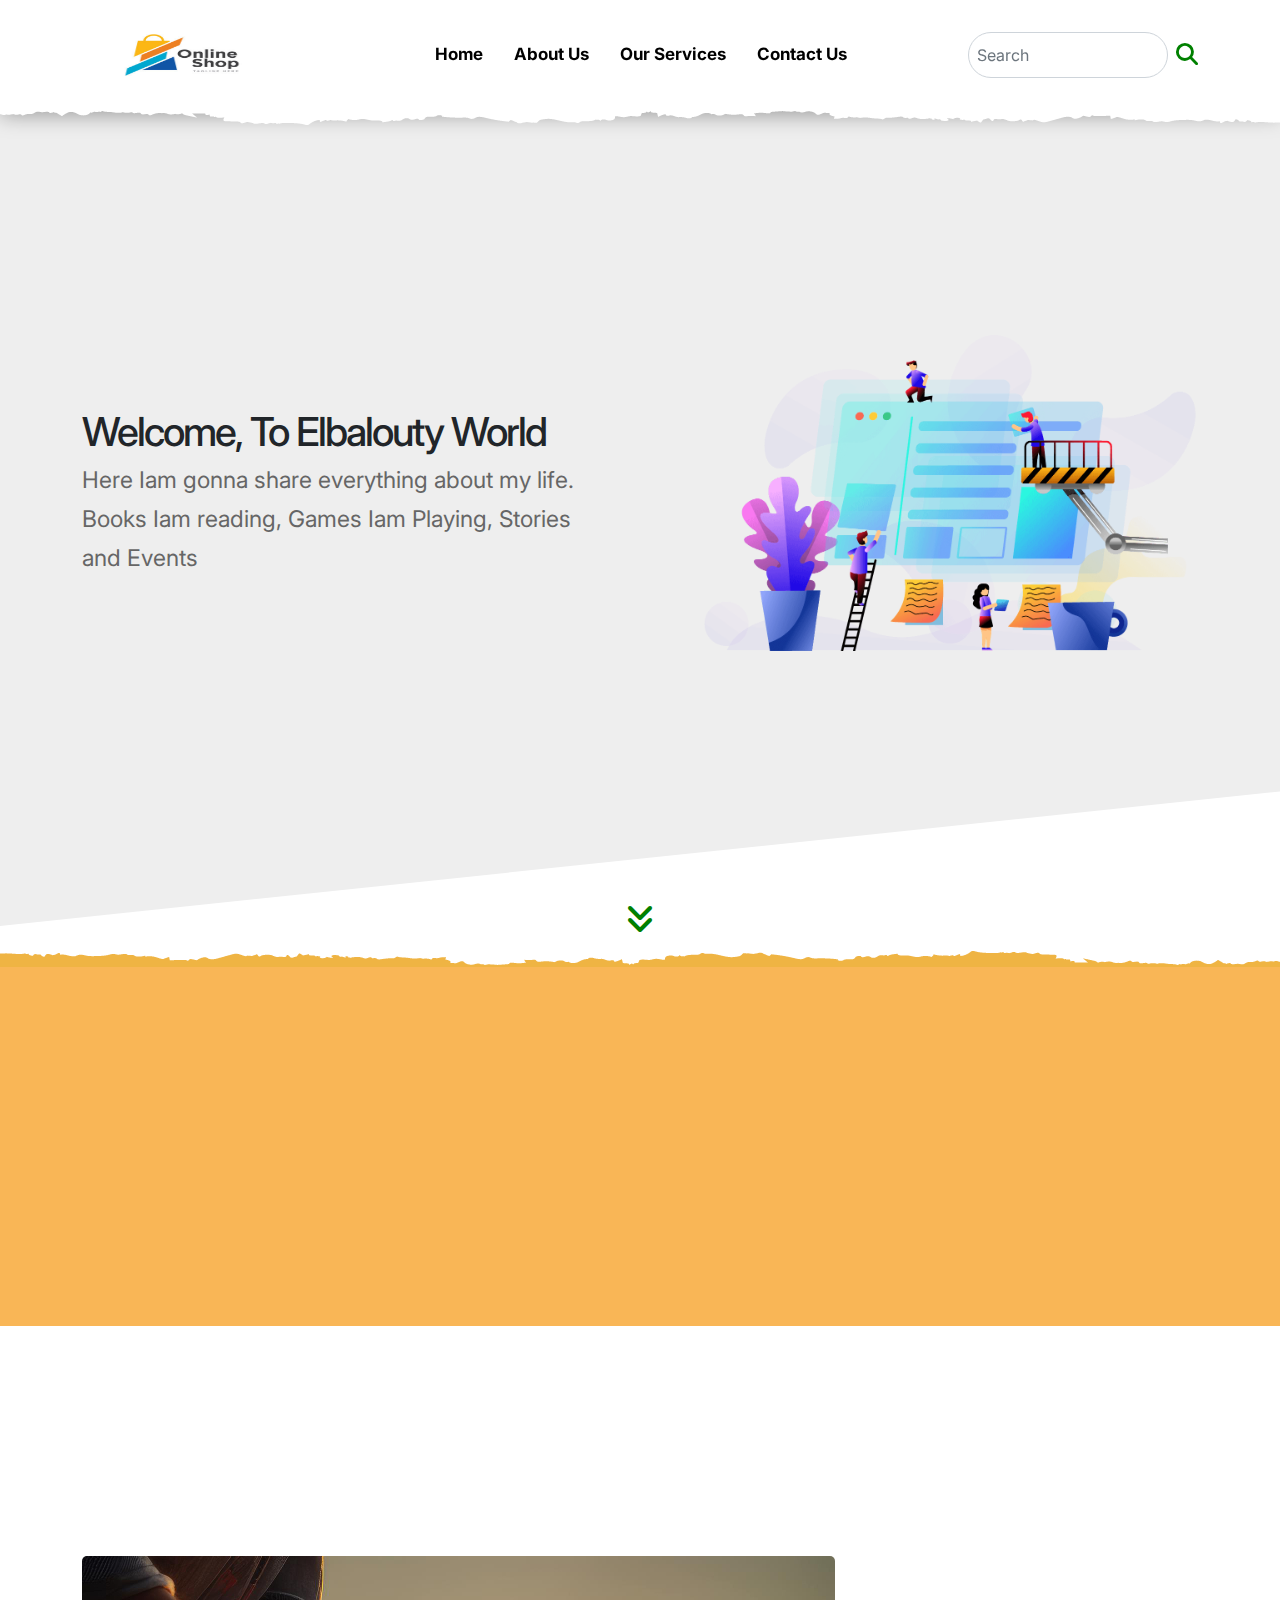
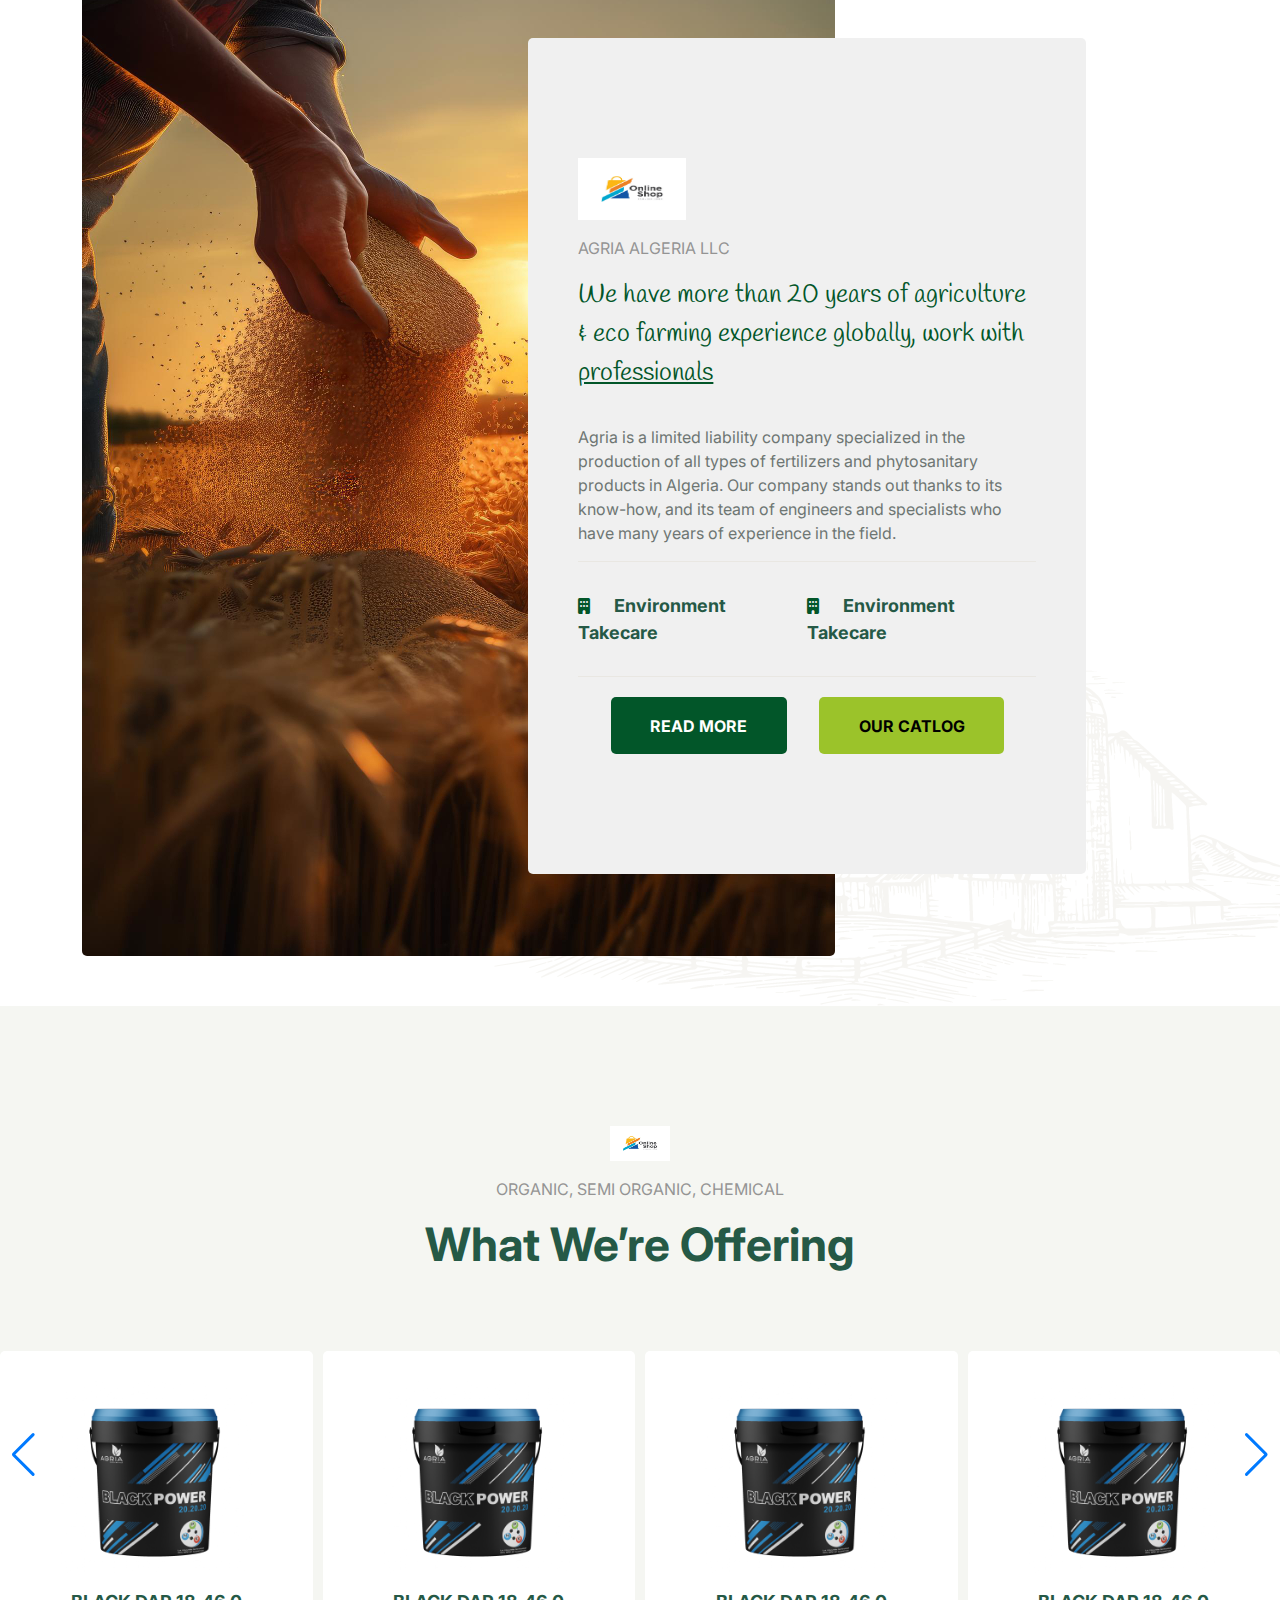
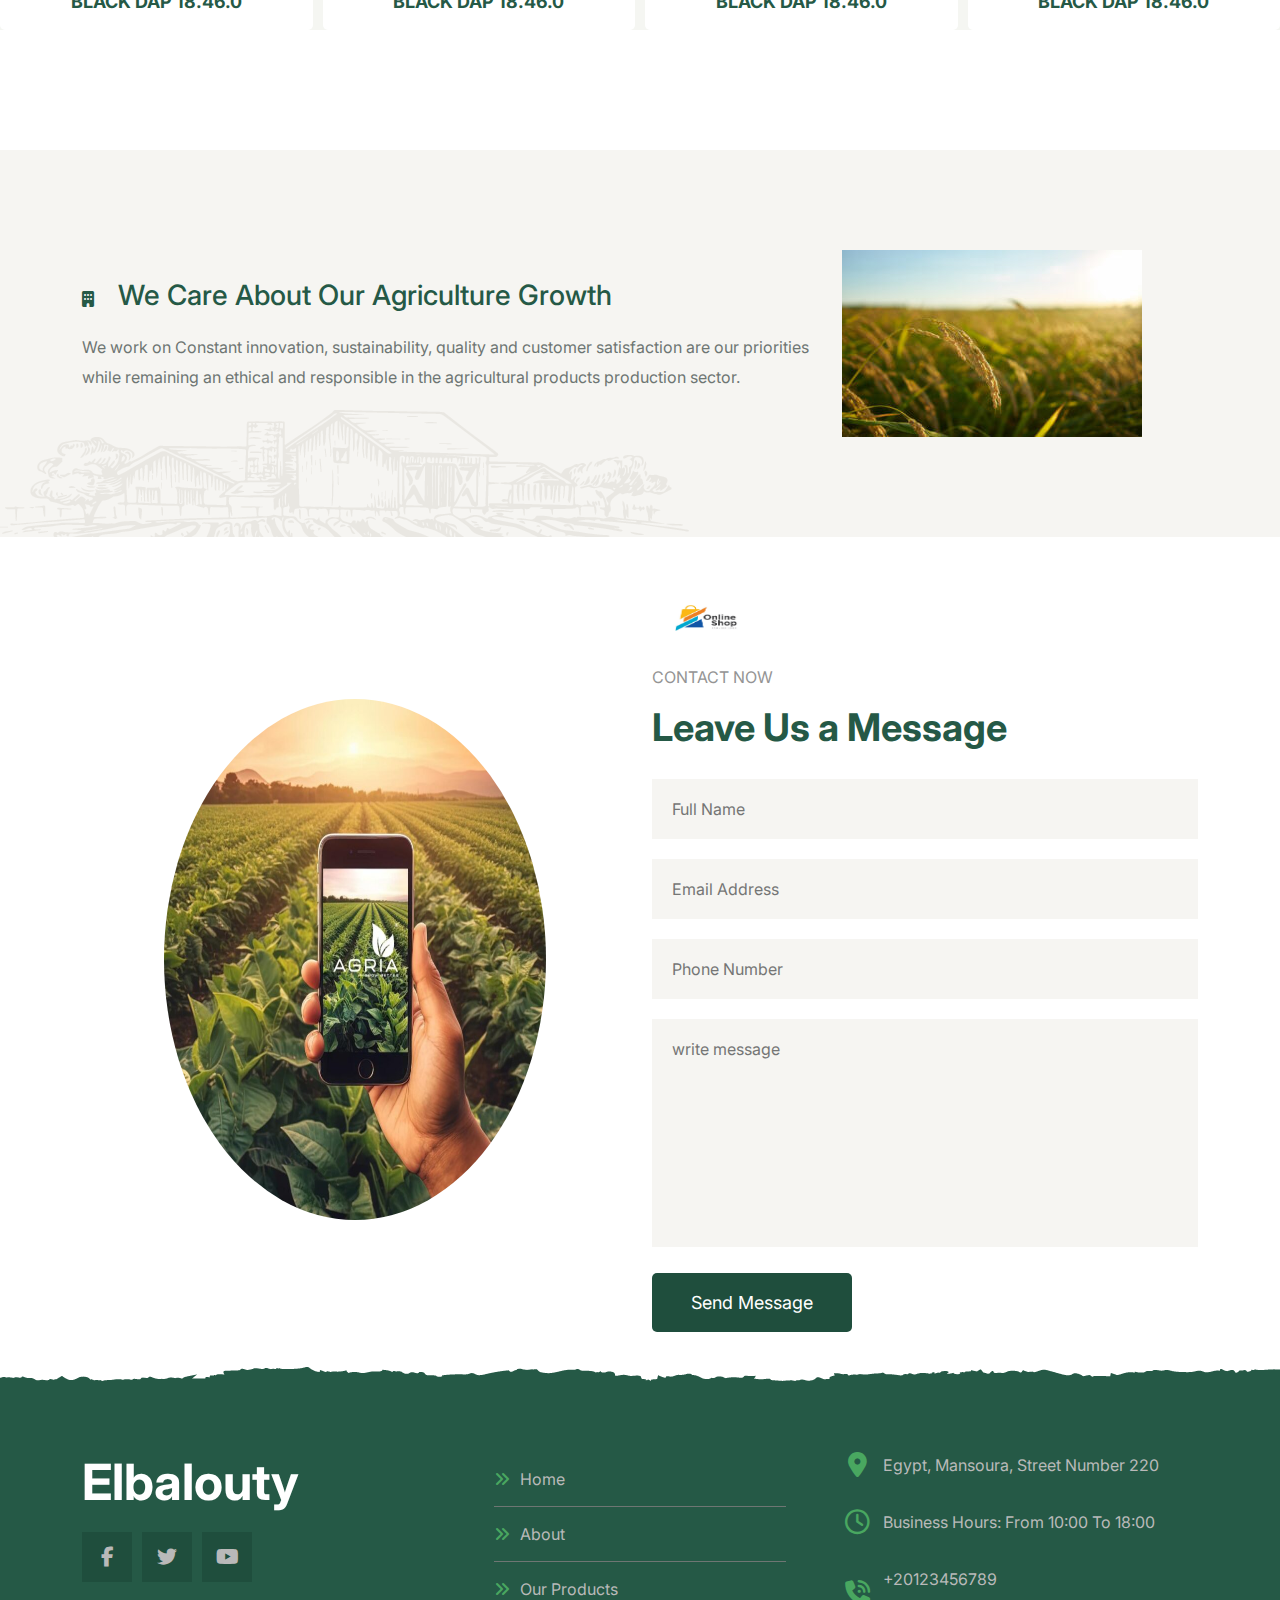
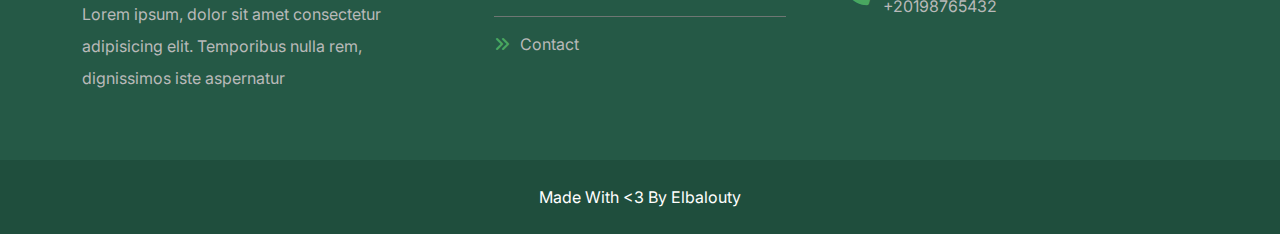
==== commit 077c8115: "aaa" ====
--- a/index.html
+++ b/index.html
@@ -273,7 +273,7 @@
                 </div>
             
                 <div class="col-12">
-                    <textarea cols="40" rows="10" required placeholder="write message"></textarea>
+                    <textarea cols="40" rows="8" required placeholder="write message"></textarea>
                 </div>
                 <div class="col-12">
                     <button type="submit">Send Message</button>
--- a/css/home-style.css
+++ b/css/home-style.css
@@ -111,6 +111,8 @@
   background-color: #fff;
   height: 60vh;
   position: relative; /* Add relative positioning to establish a containing block */
+  /* padding-bottom: 150px; */
+
 }
 
 .ah {
@@ -201,10 +203,6 @@
   background-position: bottom right;
   overflow-x: hidden;
 }
-.section-info .container{
-  /* width: 60% !important;
-  margin: auto !important; */
-}
 
 .section-info-content {
   display: flex;
@@ -277,6 +275,7 @@
 .section-info-right-buttons{
   padding-top: 20px;
   display: flex;
+
   justify-content: space-evenly;
 }
 .section-info-right-buttons >a:first-of-type{
@@ -286,6 +285,7 @@
   border-radius: 5px;
   font-weight: bold;
   padding: 16.5px 39.5px;
+
   text-align: center;
 }
 .section-info-right-buttons a:nth-child(2){
@@ -293,40 +293,12 @@
   border-radius: 5px;
   font-weight: bold;
   padding: 16.5px 39.5px;
+
   background-color: #9BC32A;
   color: #000000;
   text-align: center;
 }
-@media (max-width:768px) {
-  .section-info-right >p:first-of-type{
-    padding: 0 20px;
- 
-  }
-  .section-info-right >p:nth-of-type(2){
-     padding: 0 20px;
-  }.section-info-right-trans{
-    display: flex;
-    flex-direction: column;
-  }
-  .section-info-right-trans div:nth-child(2){
-    margin-top: 20px;
-  }
-  .section-info-right-buttons{
-    width: 70%;
-    display: flex;
-    flex-direction: column;
-    justify-content: center;
- 
-  }
-  .section-info-right-buttons a:nth-child(2){
-    margin-top: 20px;
-  }
-  .section-info-right{
-            padding-right: 40px;
-  }
-
-  
-}
+
 
 
 
@@ -336,9 +308,6 @@
     margin-top: 20px;
     max-width: 90%;
     padding: 80px 50px;
-
-
- 
   }
   .section-info-left{
     display: flex;
@@ -354,6 +323,35 @@
     justify-content: center;
     align-items: center;
   }
+  
+}
+@media (max-width:768px) {
+  .section-info-right{
+    padding: 80px 10px;
+  
+  }
+  .section-info-right-trans{
+    display: flex;
+    flex-direction: column;
+  }
+  .section-info-right-trans div:nth-child(2){
+    margin-top: 20px;
+  }
+  .section-info-right-buttons{
+    width: 70%;
+    display: flex;
+    flex-direction: column;
+    justify-content: center;
+  }
+  .section-info-right-buttons a:nth-child(2){
+    margin-top: 20px;
+  }
+  .section-info-right-buttons a{
+
+
+  }
+ 
+
   
 }
 
@@ -444,8 +442,8 @@
 align-items: center;
 }
 .home-contact-left img{
-  width: 90%;
-  height: 90%;
+  width: 70%;
+  height: 70%;
   border-radius: 50%;
 
 }
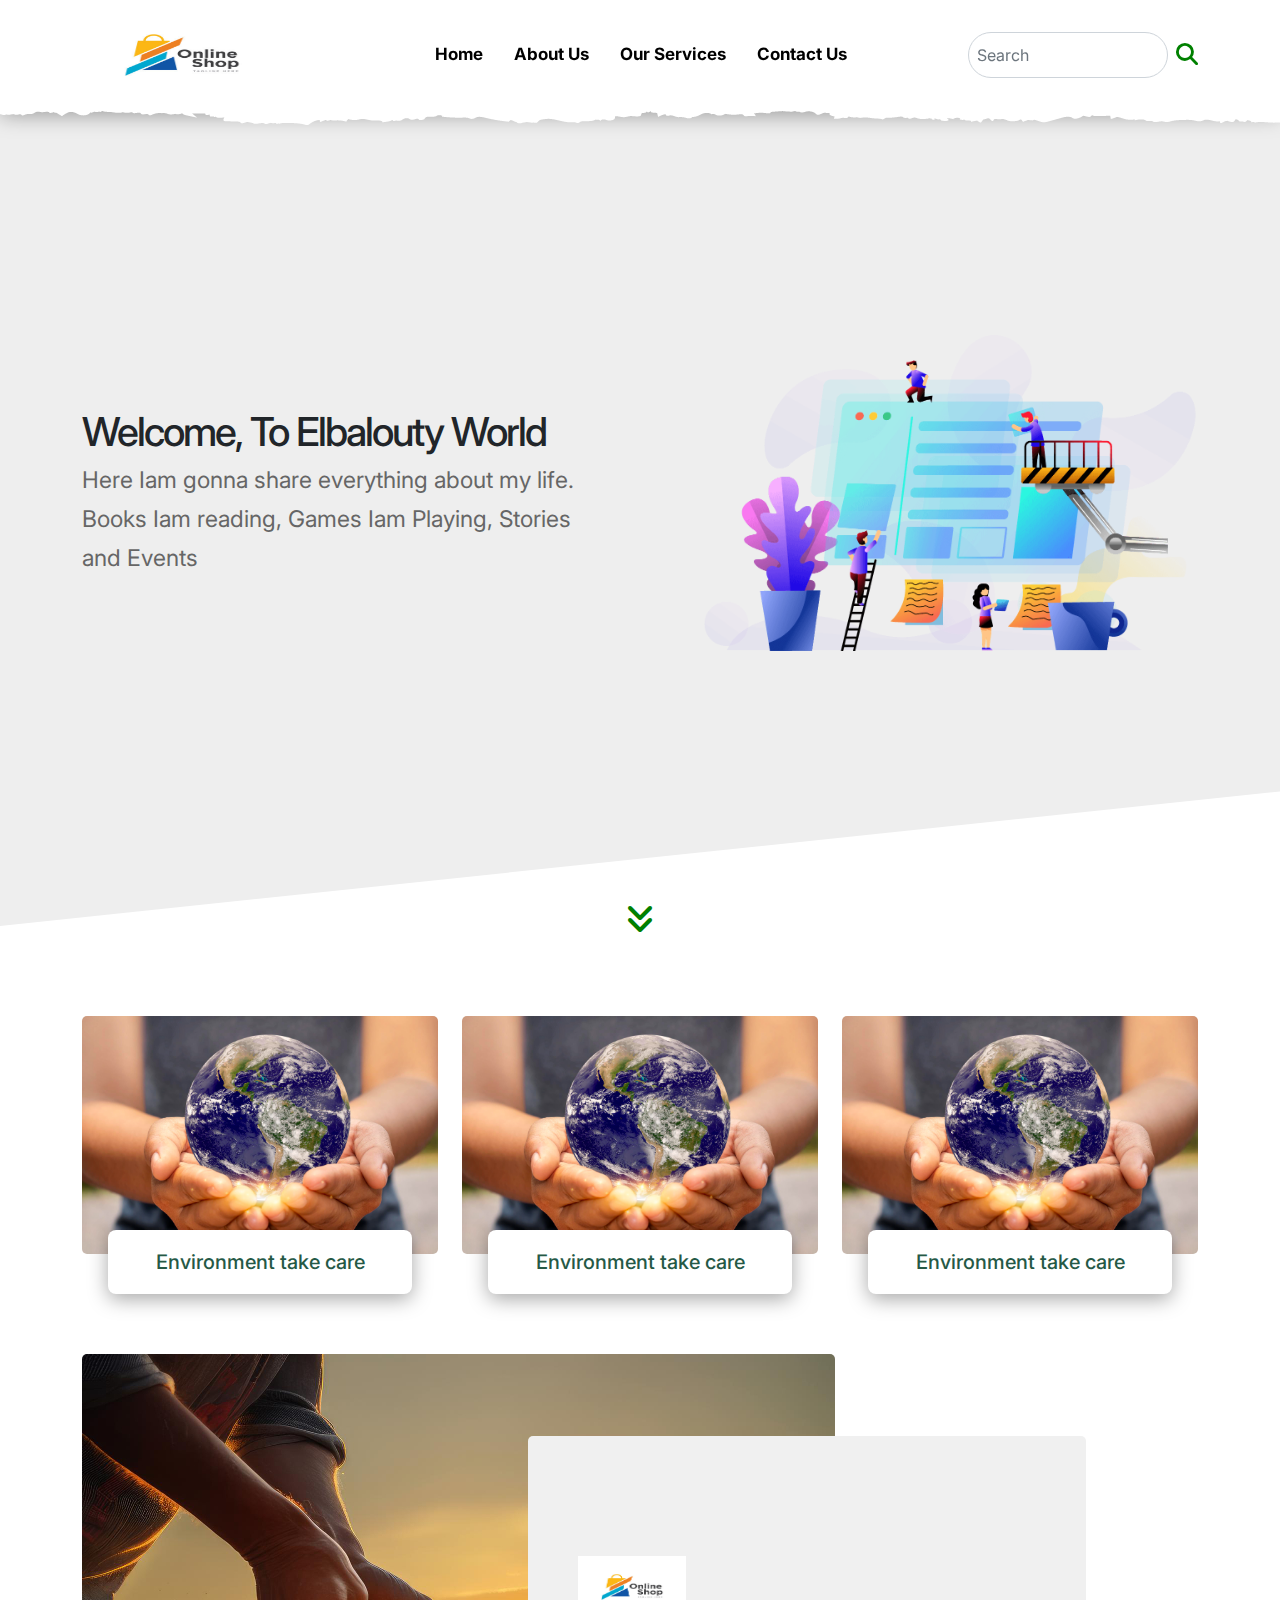
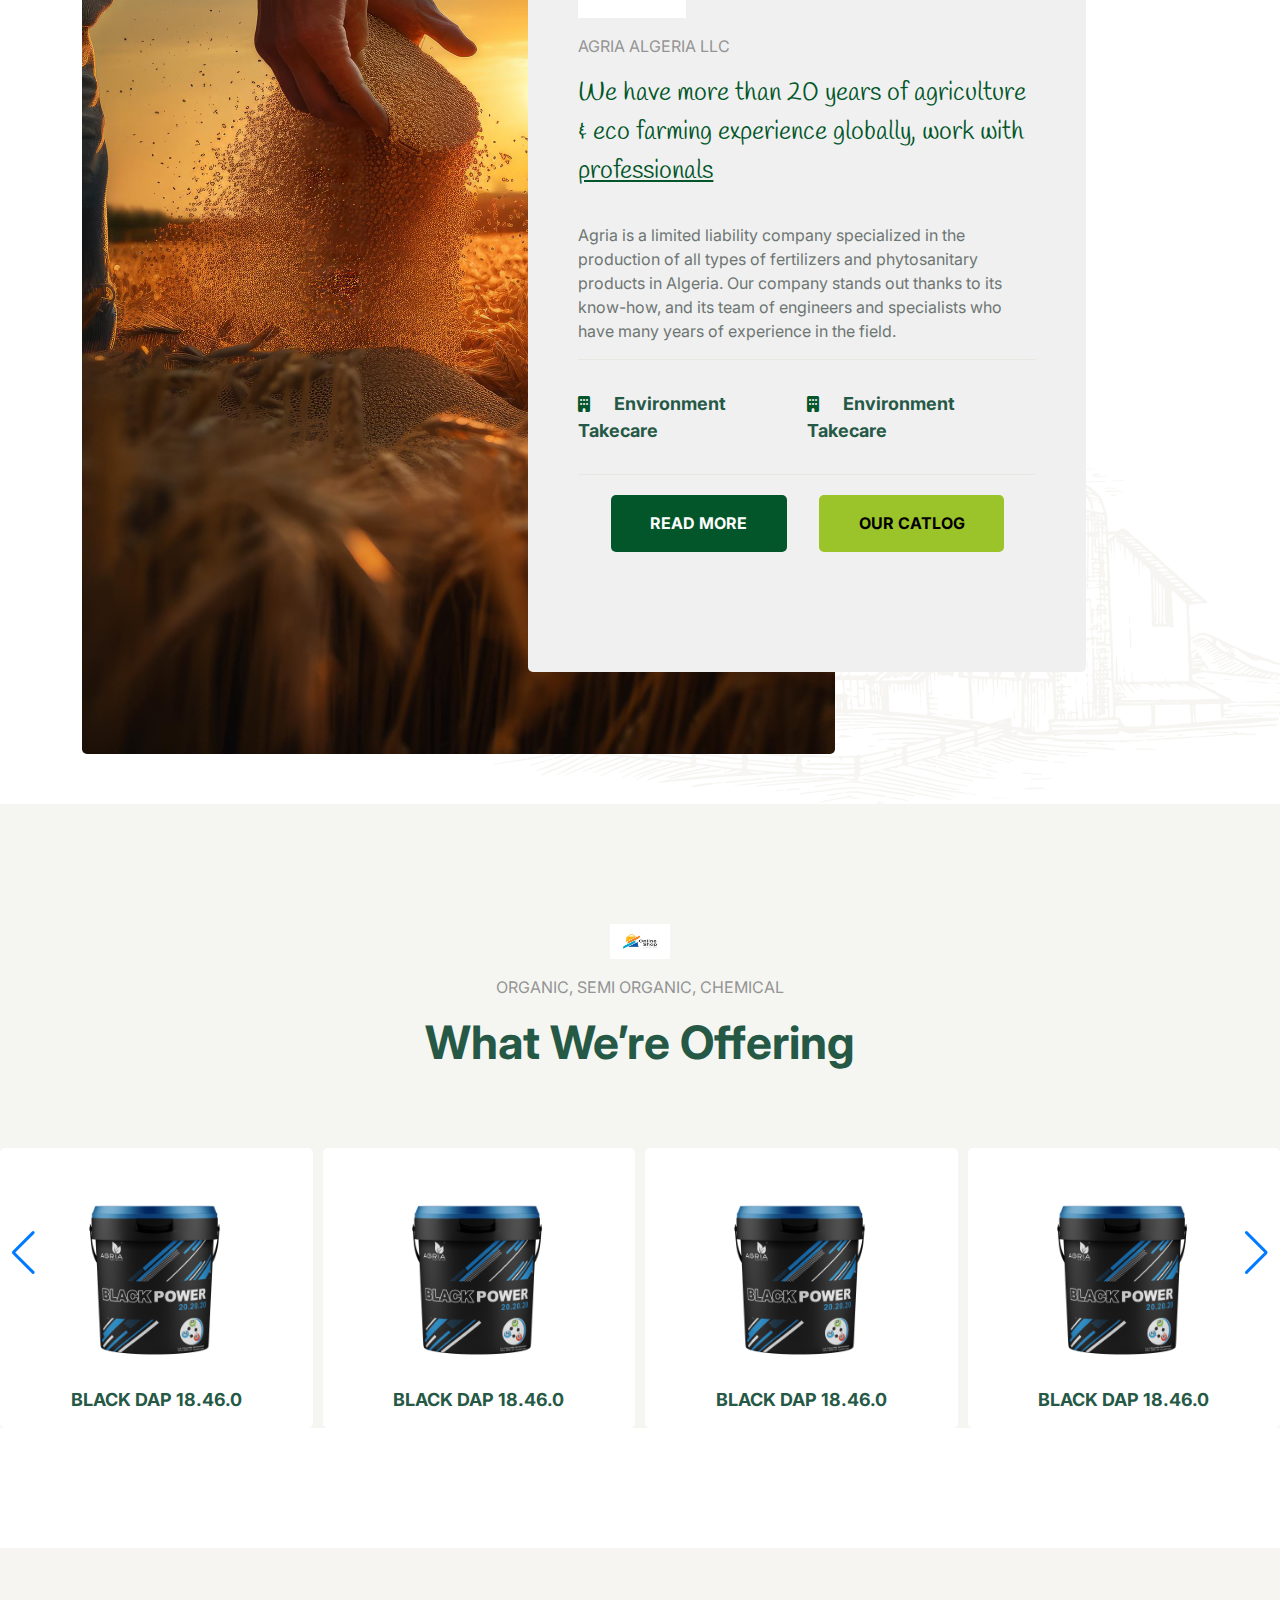
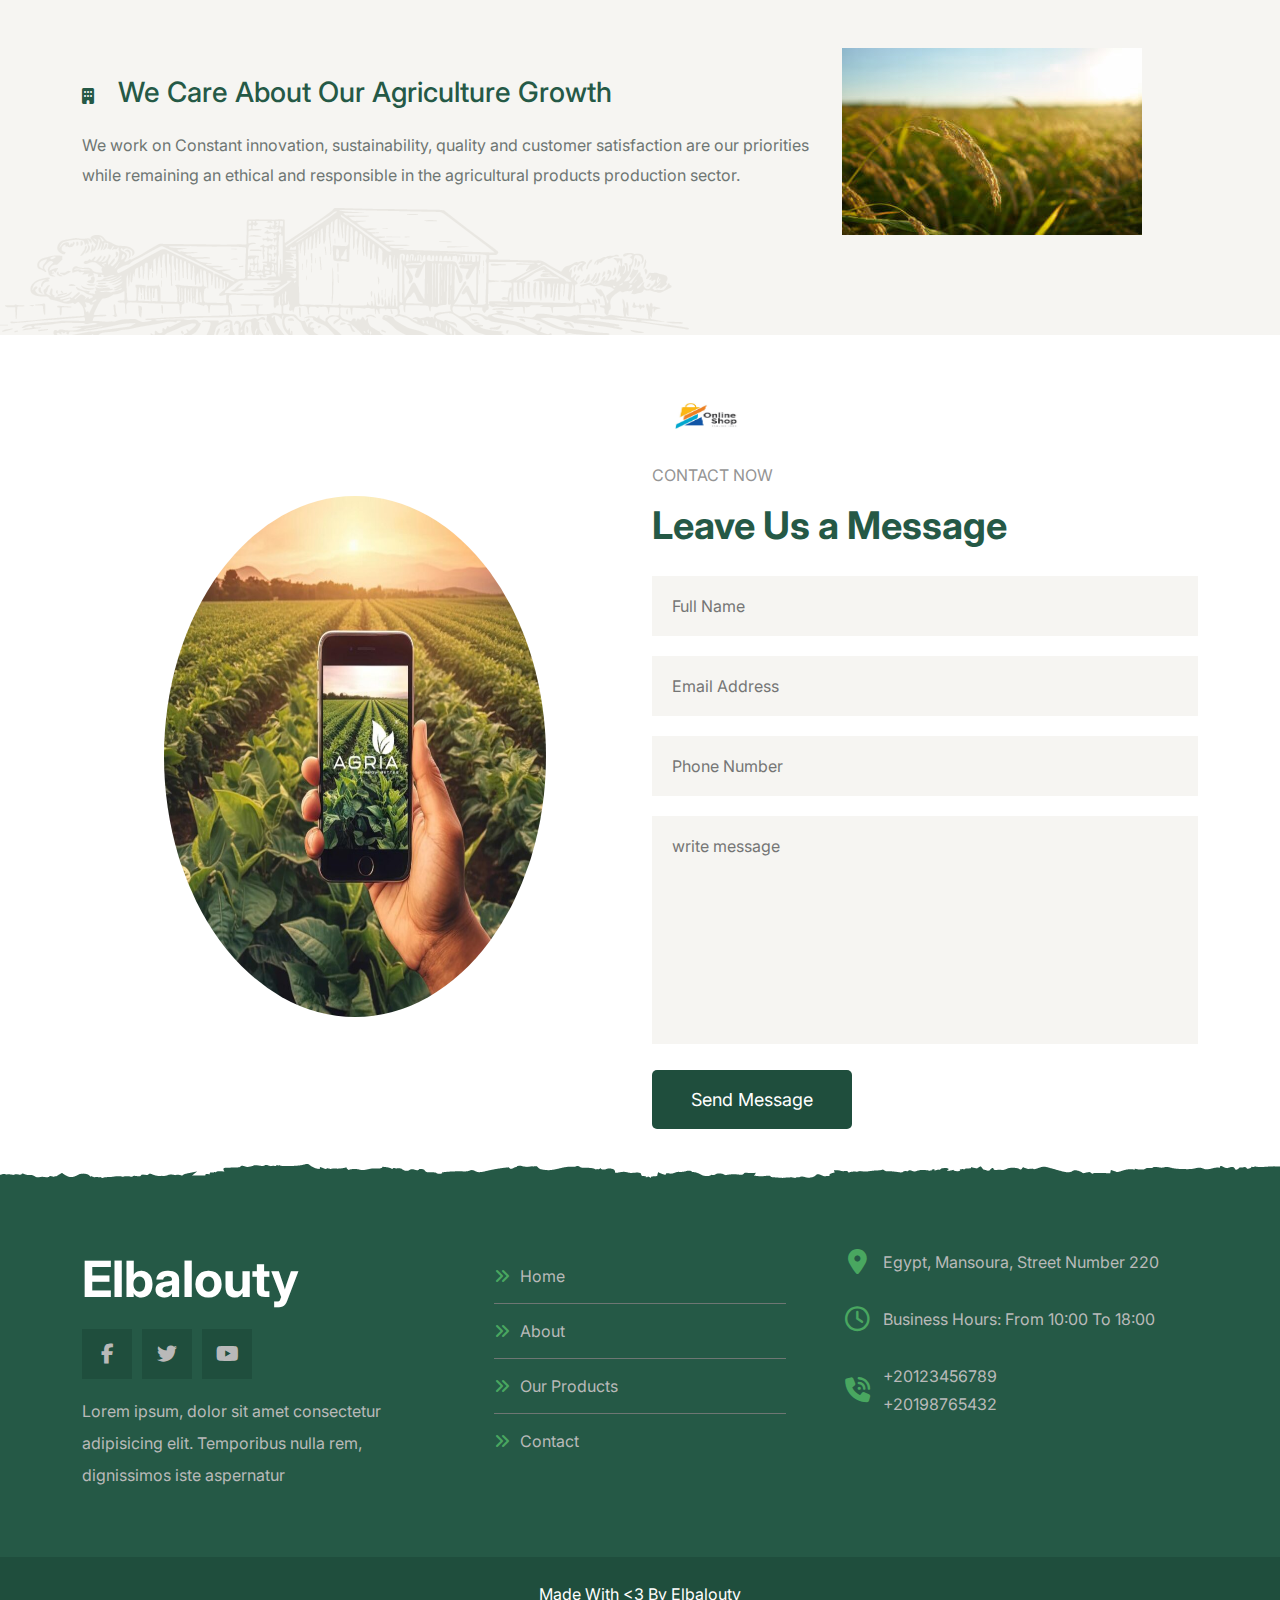
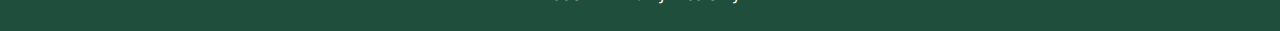
==== commit f26fd021: "a" ====
--- a/index.html
+++ b/index.html
@@ -107,9 +107,9 @@
    <!-- start section cards -->
 
     <section class="section-cards">
-    <div class="ah">
+ 
       <div class="container">
-        <div class="row all-cards wow bounceInUp" data-wow-duration = "1.2s" data-wow-delay = ".2s">
+        <div class="row all-cards">
           <div class="col-lg-4 box ">
             <div class="box-img">
               <img src="images/card1.jpg" alt="">
@@ -137,7 +137,6 @@
             </div>
           </div>
           <!-- box -->
-        </div>
         <!-- row -->
       </div>
       <!-- container -->
--- a/css/style.css
+++ b/css/style.css
@@ -74,7 +74,7 @@
 
 /* start navbar */
 nav {
-  padding: 0 !important;
+  padding: 0  !important;
   position: fixed !important;
   top: 0;
   left: 0;
--- a/css/home-style.css
+++ b/css/home-style.css
@@ -107,15 +107,15 @@
 /* End Landing Section */
 /* end slide */
 .section-cards {
+  padding: 50px 0;
   width: 100%;
   background-color: #fff;
-  height: 60vh;
   position: relative; /* Add relative positioning to establish a containing block */
   /* padding-bottom: 150px; */
 
 }
 
-.ah {
+/* .ah {
   height: 40vh;
   background-color: #F9B656;
   position: relative;
@@ -132,10 +132,10 @@
   left: 0;
   z-index: 10;
   transform: rotate(180deg);
-}
+} */
 
 .all-cards {
-  padding-top: 150px;
+  /* padding-top: 150px; */
 }
 
 .box {
@@ -183,13 +183,9 @@
 
 @media (max-width:991px) {
   .section-cards{
-    height: auto;
     background-color: #F9B656;
   }
-  .ah{
-    height: auto;
-    
-  }
+ 
   .box{
     margin-bottom: 80px;
   }
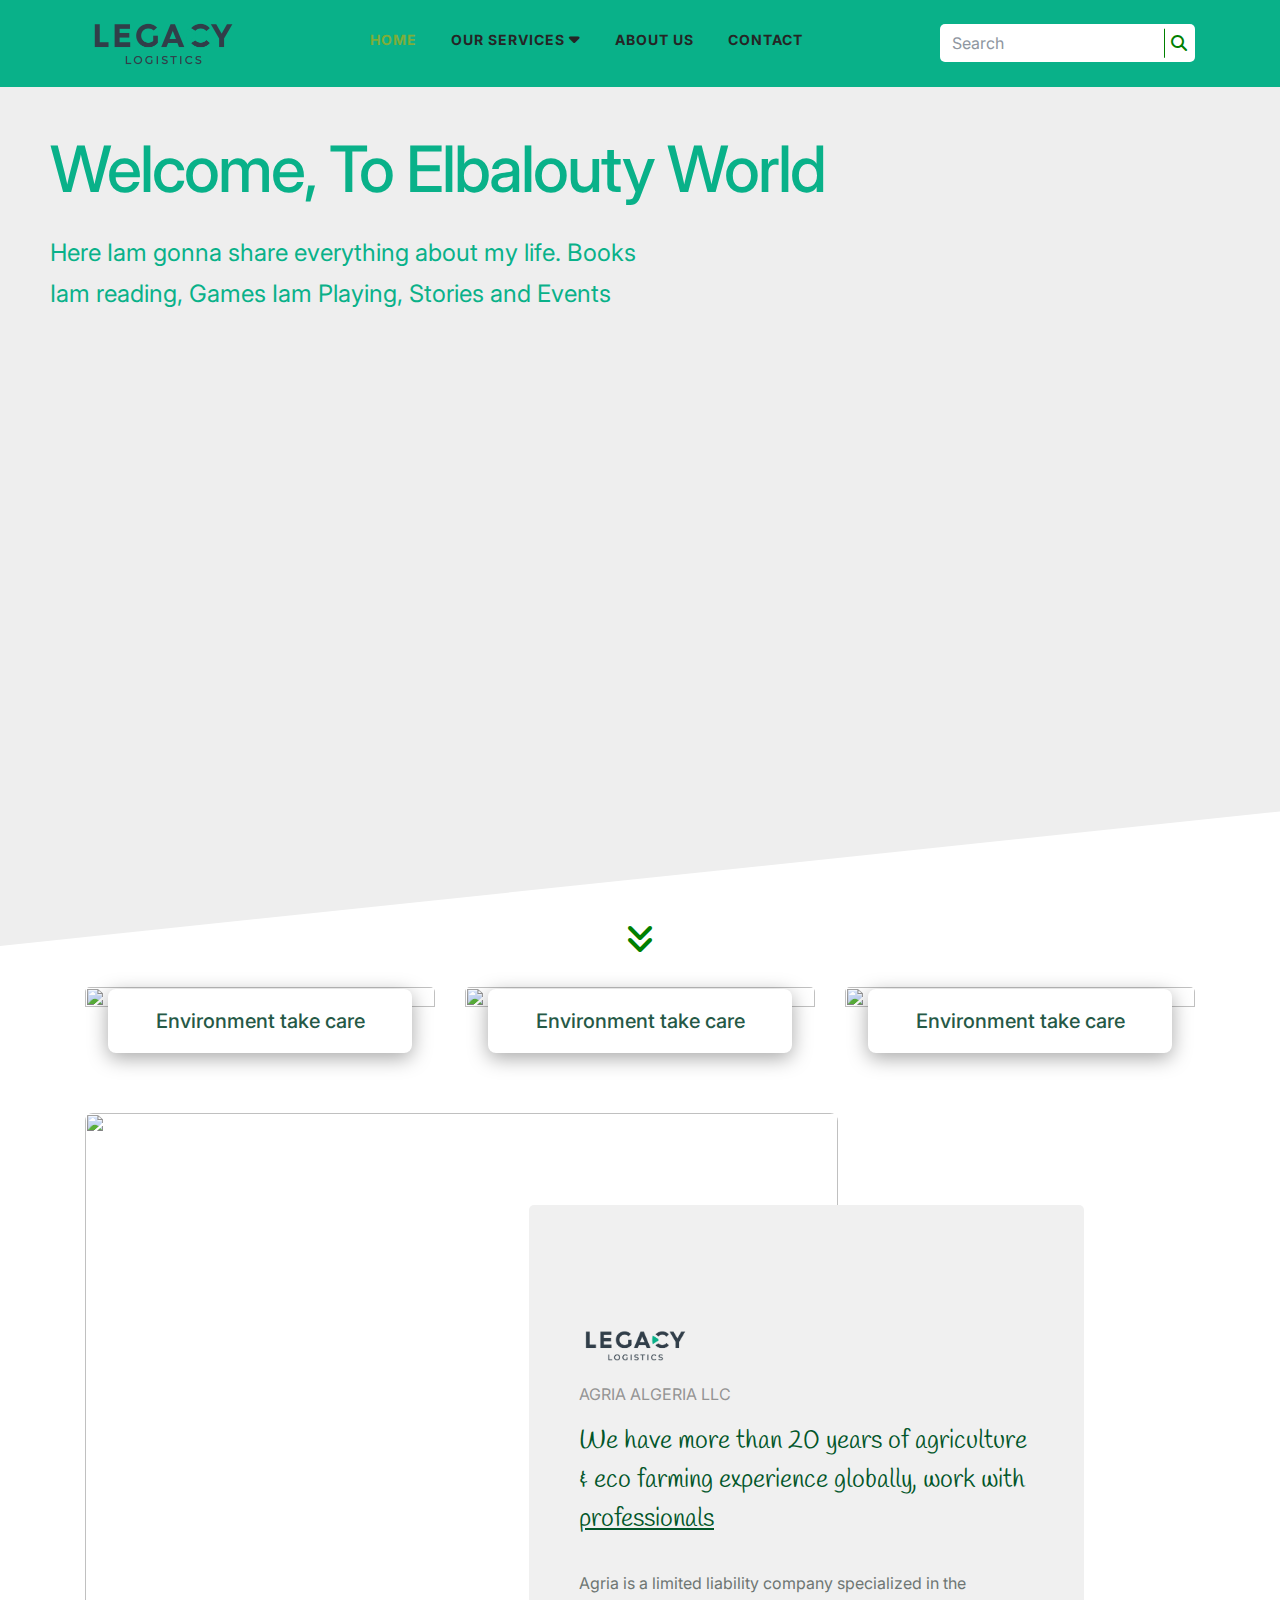
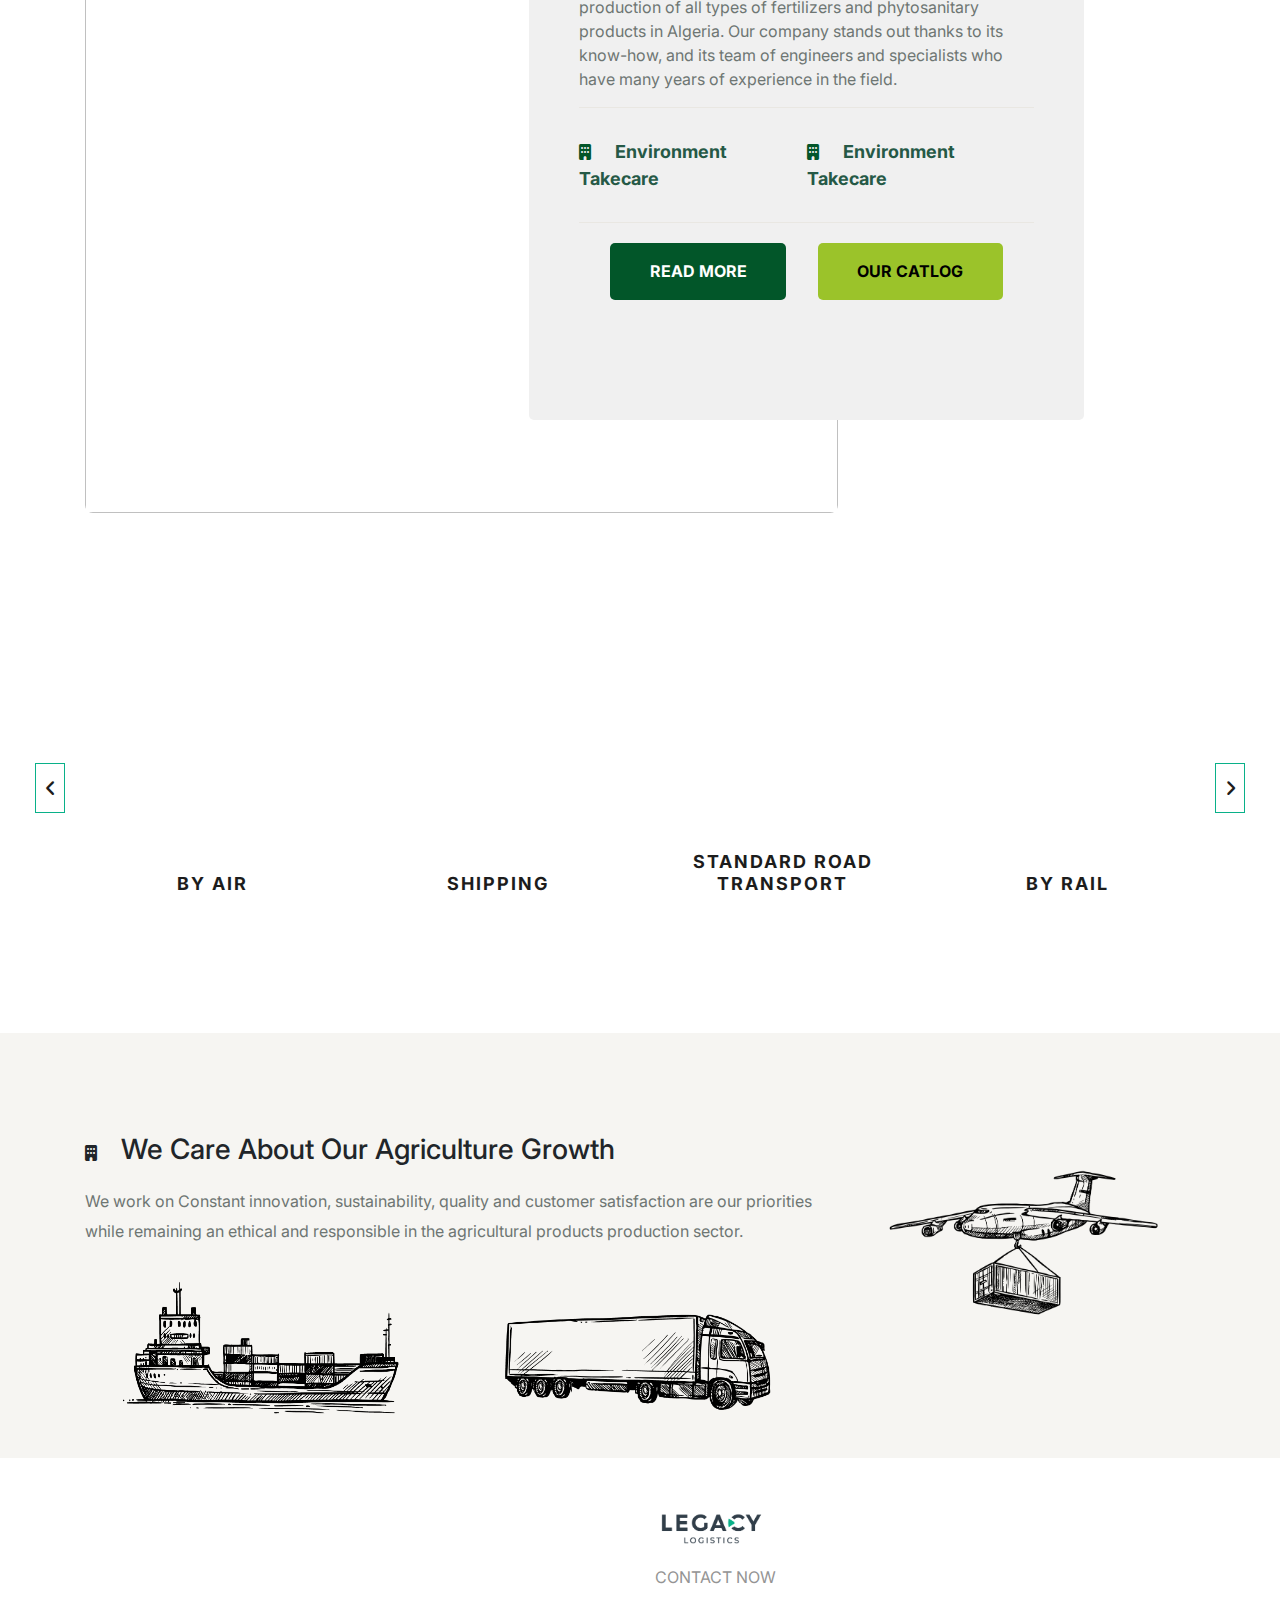
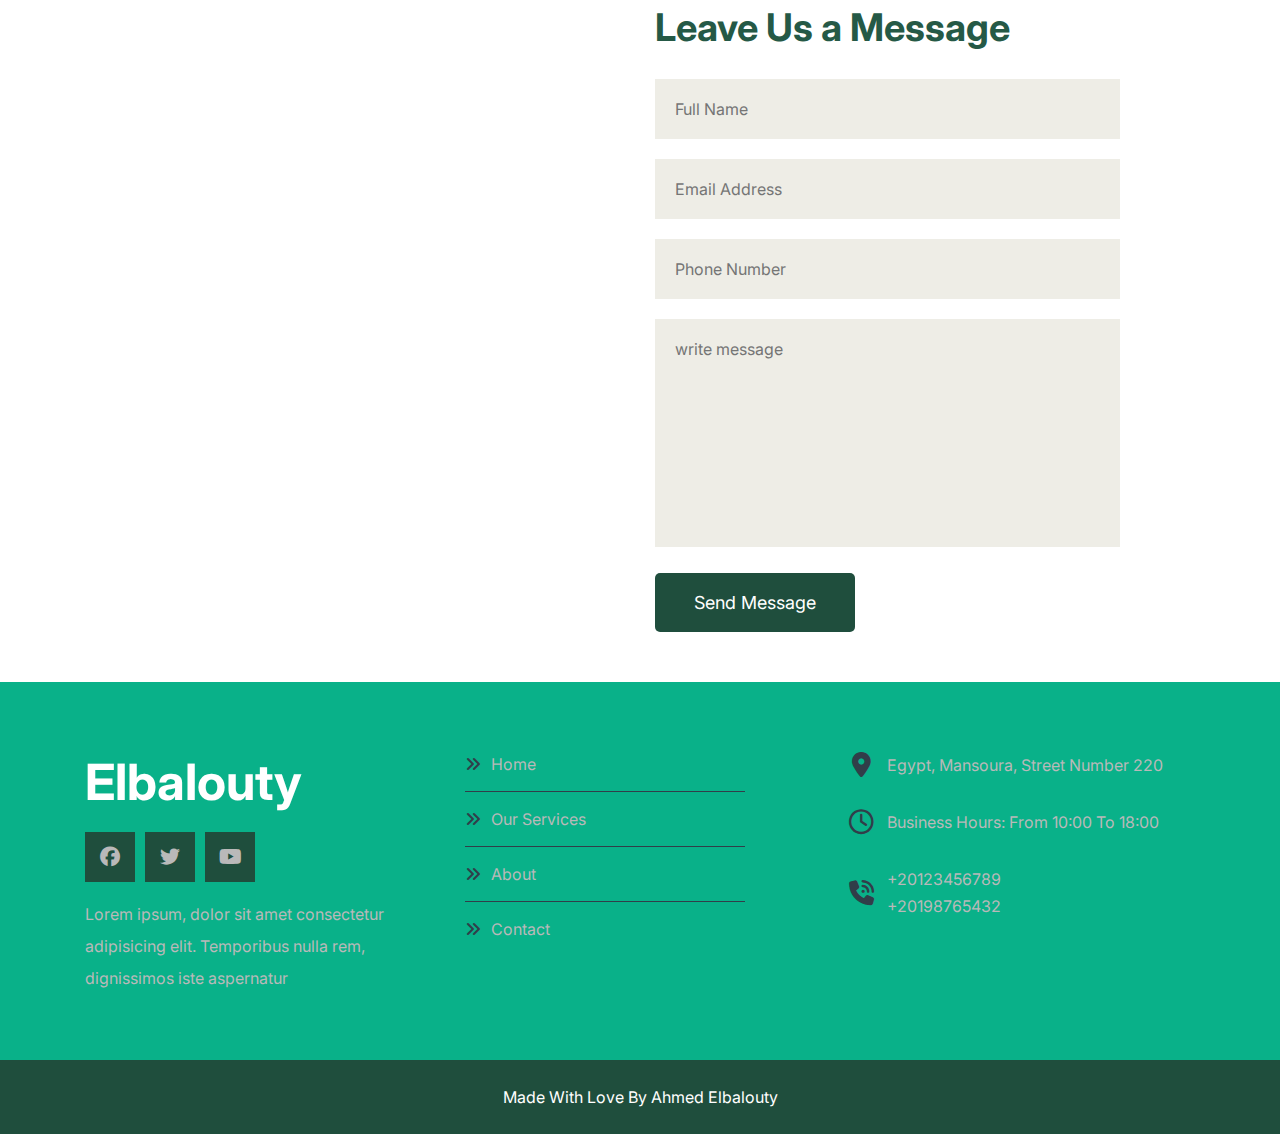
==== commit d3a47899: "aaaaa" ====
--- a/index.html
+++ b/index.html
@@ -1,370 +1,398 @@
 <!DOCTYPE html>
-<html lang="en">
+<html lang="zxx">
 
 <head>
-  <meta charset="UTF-8" />
-  <meta name="viewport" content="width=device-width, initial-scale=1.0" />
-  <title>Document</title>
-
-  <!-- font awesom library -->
-  <link rel="stylesheet" href="css/all.min.css" />
-
-  <!-- render all elements normally -->
-  <link rel="stylesheet" href="css/normalize.css" />
-
-  <!-- css styling -->
-  <link
-  rel="stylesheet"
-  href="https://cdn.jsdelivr.net/npm/swiper@11/swiper-bundle.min.css"
-/>
-  <link rel="stylesheet" href="css/bootstrap.min.css" />
-  <link rel="stylesheet" href="css/style.css" />
-  <link rel="stylesheet" href="css/home-style.css" />
-  <link rel="stylesheet" href="css/animate.css">
-
-  <!-- google fonts -->
-  <link rel="preconnect" href="https://fonts.googleapis.com" />
-  <link rel="preconnect" href="https://fonts.gstatic.com" crossorigin />
-  <link href="https://fonts.googleapis.com/css2?family=Inter:wght@200;400;500;700;900&display=swap" rel="stylesheet" />
-  <link rel="preconnect" href="https://fonts.googleapis.com" />
-  <link rel="preconnect" href="https://fonts.gstatic.com" crossorigin />
-  <link href="https://fonts.googleapis.com/css2?family=Handlee&display=swap" rel="stylesheet" />
+    <meta charset="UTF-8">
+    <meta name="description" content="Ogani Template">
+    <meta name="keywords" content="Ogani, unica, creative, html">
+    <meta name="viewport" content="width=device-width, initial-scale=1.0">
+    <meta http-equiv="X-UA-Compatible" content="ie=edge">
+    <title>Project</title>
+
+    <!-- Font Awesome Library -->
+    <link rel="stylesheet" href="css/all.min.css" />
+
+    <!-- Google Font -->
+    <link rel="preconnect" href="https://fonts.googleapis.com" />
+    <link rel="preconnect" href="https://fonts.gstatic.com" crossorigin />
+    <link href="https://fonts.googleapis.com/css2?family=Inter:wght@200;400;500;700;900&display=swap"
+        rel="stylesheet" />
+    <link rel="preconnect" href="https://fonts.googleapis.com" />
+    <link rel="preconnect" href="https://fonts.gstatic.com" crossorigin />
+    <link href="https://fonts.googleapis.com/css2?family=Handlee&display=swap" rel="stylesheet" />
+
+    <!-- Swipper -->
+    <link rel="stylesheet" href="https://cdn.jsdelivr.net/npm/swiper@11/swiper-bundle.min.css" />
+
+    <!-- CSS Styles -->
+    <link rel="stylesheet" href="css/bootstrap.min.css" type="text/css">
+    <link rel="stylesheet" href="css/font-awesome.min.css" type="text/css">
+    <link rel="stylesheet" href="css/slicknav.min.css" type="text/css">
+    <link rel="stylesheet" href="css/owl.carousel.min.css" type="text/css">
+    <link rel="stylesheet" href="css/animate.css">
+    <link rel="stylesheet" href="css/style.css" type="text/css">
+    <link rel="stylesheet" href="css/home.css" />
 </head>
 
 <body>
-  <div class="scroller"></div>
-
-  <!-- start navbar -->
-  <nav class="navbar navbar-expand-lg navbar-light wow bounceInDown" data-wow-duration = "1s" data-wow-delay = ".2s">
-    <div class="container">
-      <a class="navbar-brand" href="#"><img src="images/360_F_331938599_nmkc39B7E74s1G5P01b0YCJ6x0MNMqJz.jpg"
-          alt="logo" /></a>
-      <button class="navbar-toggler" type="button" data-bs-toggle="collapse" data-bs-target="#navbarSupportedContent"
-        aria-controls="navbarSupportedContent" aria-expanded="false" aria-label="Toggle navigation">
-        <span class="navbar-toggler-icon"></span>
-      </button>
-      <div class="collapse navbar-collapse nav-links" id="navbarSupportedContent">
-        <ul class="navbar-nav me-auto mb-2 mb-lg-0">
-          <li class="nav-item">
-            <a class="nav-link active" aria-current="page" href="index.html">Home</a>
-          </li>
-          <li class="nav-item">
-            <a class="nav-link" href="about.html">About Us</a>
-          </li>
-          <li class="nav-item dropdown product-custom">
-           <div class="drop d-flex align-items-center">
-            <a id="navbarDropdown"
-            role="button"
-            class="nav-link prodouct-item" href="products.html" >
-            Our Services
-
-          </a>
-          <span  class="product-action"><i class="fa-solid fa-angle-right"></i></span>
-           </div>
-
-            <ul class="dropdown-menu dropdown-menu-custom" aria-labelledby="navbarDropdown">
-              <li><a class="dropdown-item" href="#">Action</a></li>
-              <li><a class="dropdown-item" href="#">Another action</a></li>
-              <li><a class="dropdown-item" href="#">Another action</a></li>
-              <li><a class="dropdown-item" href="#">Another action</a></li>
-              <li>
-                <a class="dropdown-item" href="#">Something else here</a>
-              </li>
+    <!-- Page Preloder -->
+    <div id="preloder">
+        <div class="loader"></div>
+    </div>
+
+    <!-- Humberger Begin -->
+    <div class="humberger__menu__overlay"></div>
+    <div class="humberger__menu__wrapper">
+        <div class="humberger__menu__logo">
+            <a href="#"><img src="img/logo.png" alt=""></a>
+        </div>
+        <nav class="humberger__menu__nav mobile-menu">
+            <ul>
+                <li class="active"><a href="index.html">Home</a></li>
+                <li class="drop-menu"><a href="services.html">Our Services</a>
+                    <ul class="header__menu__dropdown">
+                        <li><a href="#">Shop Details</a></li>
+                        <li><a href="#">Shoping Cart</a></li>
+                        <li><a href="#">Check Out</a></li>
+                        <li><a href="#">Blog Details</a></li>
+                        <li><a href="#">Blog Details</a></li>
+                    </ul>
+                </li>
+                <li><a href="about.html">About Us</a></li>
+                <li><a href="contact.html">Contact Us</a></li>
             </ul>
-          </li>
-          <li class="nav-item">
-            <a class="nav-link" href="contact.html">Contact Us</a>
-          </li>
-        </ul>
-        <form class="d-flex">
-          <input class="form-control search-inp me-2" type="search" placeholder="Search" aria-label="Search" />
-          <button class="search-custom"><i class="fa fa-search"></i></button>
-        </form>
-      </div>
+        </nav>
+        <div id="mobile-menu-wrap"></div>
+        <div class="header__top__right__social">
+            <a href="#"><i class="fa fa-facebook"></i></a>
+            <a href="#"><i class="fa fa-twitter"></i></a>
+            <a href="#"><i class="fa fa-linkedin"></i></a>
+            <a href="#"><i class="fa fa-pinterest-p"></i></a>
+        </div>
+        <div class="humberger__menu__contact">
+            <ul>
+                <li><i class="fa fa-envelope"></i> ahmed@demoplace.com</li>
+            </ul>
+        </div>
     </div>
-  </nav>
-
-  <!-- end navbar -->
-
-<!--Start Landing Section-->
-<div class="landing">
-  <div class="container">
-      <div class="text">
-          <h1>Welcome, To Elbalouty World</h1>
-          <p>Here Iam gonna share everything about my life.
-              Books Iam reading, Games Iam Playing, Stories and Events</p>
-      </div>
-      <div class="image">
-          <img src="images/landing-image.png" alt="">
-      </div>
-  </div>
-  <a href="#articles" class="go-down">
-      <i class="fas fa-angle-double-down fa-2x"></i>
-  </a>
-</div>
-<!--End Landing Section-->
-
-   <!-- start section cards -->
-
+    <!-- Humberger End -->
+
+    <!-- Header Section Begin -->
+    <header class="header">
+        <div class="container">
+            <div class="row">
+                <div class="col-lg-3">
+                    <div class="header__logo">
+                        <a href="./index.html"><img src="ASSETS/logo.png" alt=""></a>
+                    </div>
+                </div>
+                <div class="col-lg-6">
+                    <nav class="header__menu">
+                        <ul>
+                            <li class="active"><a href="index.html">Home</a></li>
+                            <li><a href="services.html">
+                                    Our Services
+                                    <i class="fa-solid fa-caret-down"></i>
+                                </a>
+                                <ul class="header__menu__dropdown">
+                                    <li><a href="#">Shop Details</a></li>
+                                    <li><a href="#">Shoping Cart</a></li>
+                                    <li><a href="#">Check Out</a></li>
+                                    <li><a href="#">Blog Details</a></li>
+                                    <li><a href="#">Blog Details</a></li>
+                                </ul>
+                            </li>
+                            <li><a href="about.html">About Us</a></li>
+                            <li><a href="contact.html">Contact</a></li>
+                        </ul>
+                    </nav>
+                </div>
+                <div class="col-lg-3">
+                    <div class="header-search">
+                        <form class="">
+                            <input class=" form-control search-input me-2" type="search" placeholder="Search"
+                                aria-label="Search" />
+                            <button class="search-custom"><i class="fa fa-search"></i></button>
+                        </form>
+                    </div>
+                </div>
+            </div>
+            <div class="humberger__open">
+                <i class="fa fa-bars"></i>
+            </div>
+        </div>
+    </header>
+    <!-- Header Section End -->
+
+    <!--Start Landing Section-->
+    <div class="landing">
+            <div class="text">
+                <h1>Welcome, To Elbalouty World</h1>
+                <p>Here Iam gonna share everything about my life.
+                    Books Iam reading, Games Iam Playing, Stories and Events</p>
+            </div>
+            <div class="image">
+                <img src="ASSETS/HOME PHOTO-02.png" alt="">
+            </div>
+        <a href="#articles" class="go-down">
+            <i class="fas fa-angle-double-down fa-2x"></i>
+        </a>
+    </div>
+    <!--End Landing Section-->
+
+    <!-- Start Cards Section  -->
     <section class="section-cards">
- 
-      <div class="container">
-        <div class="row all-cards">
-          <div class="col-lg-4 box ">
-            <div class="box-img">
-              <img src="images/card1.jpg" alt="">
-            </div>
-            <div class="box-content">
-              <h5>Environment take care</h5>
-            </div>
-          </div>
-          <!-- box -->
-          <div class="col-lg-4  box">
-            <div class="box-img">
-              <img src="images/card1.jpg" alt="">
-            </div>
-            <div class="box-content">
-              <h5>Environment take care</h5>
-            </div>
-          </div>
-          <!-- box -->
-          <div class="col-lg-4 box">
-            <div class="box-img">
-              <img src="images/card1.jpg" alt="">
-            </div>
-            <div class="box-content">
-              <h5>Environment take care</h5>
-            </div>
-          </div>
-          <!-- box -->
-        <!-- row -->
-      </div>
-      <!-- container -->
+        <div class="container">
+            <div class="row all-cards">
+                <!-- Start Box -->
+                <div class="col-lg-4 box ">
+                    <div class="box-img">
+                        <img src="images/card1.jpg" alt="">
+                    </div>
+                    <div class="box-content">
+                        <h5>Environment take care</h5>
+                    </div>
+                </div>
+                <!-- End Box -->
+
+                <!-- Start Box -->
+                <div class="col-lg-4  box">
+                    <div class="box-img">
+                        <img src="images/card1.jpg" alt="">
+                    </div>
+                    <div class="box-content">
+                        <h5>Environment take care</h5>
+                    </div>
+                </div>
+                <!-- End Box -->
+
+                <!-- Start Box -->
+                <div class="col-lg-4 box">
+                    <div class="box-img">
+                        <img src="images/card1.jpg" alt="">
+                    </div>
+                    <div class="box-content">
+                        <h5>Environment take care</h5>
+                    </div>
+                </div>
+                <!-- End Box -->
+            </div>
+        </div>
+    </section>
+    <!-- End Cards Section  -->
+
+    <!-- Start Info Section -->
+    <section class="section-info">
+        <div class="container">
+            <div class="section-info-content">
+                <div class="section-info-left">
+                    <img src="ASSETS/trucks top view.jpg" alt="">
+                </div>
+                <div class="section-info-right">
+                    <img src="ASSETS/logo.png" alt="logo">
+                    <span>AGRIA ALGERIA LLC</span>
+                    <p>We have more than 20 years of agriculture & eco farming experience globally, work with
+                        <u>professionals</u>
+                    </p>
+                    <p>Agria is a limited liability company specialized in the production of all types of fertilizers
+                        and phytosanitary products in Algeria. Our company stands out thanks to its know-how, and its
+                        team of engineers and specialists who have many years of experience in the field.</p>
+                    <div class="section-info-right-trans">
+                        <div class="">
+                            <i class="fa-solid fa-building"></i>
+                            <span>Environment Takecare</span>
+                        </div>
+                        <div>
+                            <i class="fa-solid fa-building"></i>
+                            <span>Environment Takecare</span>
+                        </div>
+                    </div>
+                    <div class="section-info-right-buttons">
+                        <a href="">READ MORE</a>
+                        <a href="">OUR CATLOG</a>
+                    </div>
+                </div>
+            </div>
+        </div>
+    </section>
+    <!-- End Info Section -->
+    <!-- Start Slider Section  -->
+    <section class="categories">
+        <div class="container">
+            <div class="row">
+                <div class="categories__slider owl-carousel">
+                    <div class="col-lg-3">
+                        <div class="categories__item set-bg" data-setbg="ASSETS/HOME PHOTO-03.png">
+                            <h5><a href="#">By Air</a></h5>
+                        </div>
+                    </div>
+                    <div class="col-lg-3">
+                        <div class="categories__item set-bg" data-setbg="ASSETS/HOME PHOTO-04.png">
+                            <h5><a href="#">Shipping</a></h5>
+                        </div>
+                    </div>
+                    <div class="col-lg-3">
+                        <div class="categories__item set-bg" data-setbg="images/cat-2.jpg">
+                            <h5><a href="#">Standard road transport</a></h5>
+                        </div>
+                    </div>
+                    <div class="col-lg-3">
+                        <div class="categories__item set-bg" data-setbg="img/cat-4.jpg">
+                            <h5><a href="#">By Rail</a></h5>
+                        </div>
+                    </div>
+                    <div class="col-lg-3">
+                        <div class="categories__item set-bg" data-setbg="images/cat-5.jpg">
+                            <h5><a href="#">Warehousing through the EU</a></h5>
+                        </div>
+                    </div>
+                </div>
+            </div>
+        </div>
+    </section>
+    <!-- End Slider Section  -->
+
+    <!-- Start Home-About Section -->
+    <section class="home-about">
+        <div class="container">
+            <div class="row ome-about-content">
+                <div class="col-lg-8 home-about-left">
+                   <div class="row">
+                    <div class="col-lg-12">
+                        <i class="fa-solid fa-building"></i>
+                        <h3>We Care About Our Agriculture Growth</h3>
+                        <p>We work on Constant innovation, sustainability, quality and customer satisfaction are our
+                            priorities while remaining an ethical and responsible in the agricultural products production
+                            sector.</p>
+                    </div>
+                    <div class="col-6 home-about-left-img">
+                        <img src="ASSETS/HOME PHOTO-09.png" class="" alt="">
+                    </div>
+                    <div class="col-lg-6 home-about-left-img">
+                        <img src="ASSETS/HOME PHOTO-08.png" class="" alt="">
+                    </div>
+                  
+                   </div>
+                </div> 
+                <div class="col-lg-4 home-about-right">
+                    <img src="ASSETS/HOME PHOTO-10.png" alt="">
+                </div>
+            </div>
+        </div>
+    </section>
+    <!-- End Home-About Section -->
+
+    <!-- Start Home-Contact Section -->
+    <section class="home-contact">
+        <div class="container">
+            <div class="row">
+                <div class="home-contact-left col-lg-6">
+                    <img src="ASSETS/Truck Mockup.jpg" alt="">
+
+                </div>
+                <div class="home-contact-right col-lg-6">
+                    <div class="home-contact-right-form">
+                        <div class="row">
+                            <form action="">
+                                <div class="col-12">
+                                    <img src="ASSETS/logo.png" alt="">
+                                    <span>CONTACT NOW</span>
+                                    <h3>Leave Us a Message</h3>
+                                </div>
+                                <div class="col-12">
+                                    <input type="text" name="" id="" value="" required placeholder="Full Name" />
+                                </div>
+                                <div class="col-12">
+                                    <input type="text" name="" id="" value="" required placeholder="Email Address" />
+                                </div>
+                                <div class="col-12">
+                                    <input type="text" name="" id="" value="" required placeholder="Phone Number" />
+                                </div>
+                                <div class="col-12">
+                                    <textarea cols="40" rows="8" required placeholder="write message"></textarea>
+                                </div>
+                                <div class="col-12">
+                                    <button type="submit">Send Message</button>
+                                </div>
+                            </form>
+                        </div>
+
+                    </div>
+
+                </div>
+            </div>
+        </div>
+    </section>
+    <!-- End Home-Contact Section -->
+
+    <!-- Start Footer -->
+    <div class="footer">
+        <div class="container">
+            <div class="row">
+                <div class="box col-lg-4">
+                    <h3>Elbalouty</h3>
+                    <ul class="social">
+                        <li>
+                            <a href="#" class="facebook">
+                                <i class="fab fa-facebook-f"></i>
+                            </a>
+                        </li>
+                        <li>
+                            <a href="#" class="twitter">
+                                <i class="fab fa-twitter"></i>
+                            </a>
+                        </li>
+                        <li>
+                            <a href="#" class="youtube">
+                                <i class="fab fa-youtube"></i>
+                            </a>
+                        </li>
+                    </ul>
+                    <p class="text">
+                        Lorem ipsum, dolor sit amet consectetur adipisicing elit.
+                        Temporibus nulla rem, dignissimos iste aspernatur
+                    </p>
+                </div>
+                <div class="box col-lg-4">
+                    <ul class="links">
+                        <li><a href="index.html">Home</a></li>
+                        <li><a href="products.html">Our Services</a></li>
+                        <li><a href="about.html">About</a></li>
+                        <li><a href="contact.html">Contact</a></li>
+                    </ul>
+                </div>
+                <div class="box col-lg-4">
+                    <div class="line">
+                        <i class="fas fa-map-marker-alt fa-fw"></i>
+                        <div class="info">Egypt, Mansoura, Street Number 220</div>
+                    </div>
+                    <div class="line">
+                        <i class="far fa-clock fa-fw"></i>
+                        <div class="info">Business Hours: From 10:00 To 18:00</div>
+                    </div>
+                    <div class="line">
+                        <i class="fas fa-phone-volume fa-fw"></i>
+                        <div class="info">
+                            <span class="d-block">+20123456789</span>
+                            <span class="d-block">+20198765432</span>
+                        </div>
+                    </div>
+                </div>
+            </div>
+        </div>
+        <p class="copyright">Made With Love By Ahmed Elbalouty</p>
     </div>
- 
-
-  </section> 
-    <!-- end section cards -->
-   
-    <section class="section-info">
-      <div class="container">
-        <div class="section-info-content">
-          <div class="section-info-left">
-            <img src="images/home-ai.jpg" alt="">
-          </div>
-          <div class="section-info-right">
-            <img src="images/360_F_331938599_nmkc39B7E74s1G5P01b0YCJ6x0MNMqJz - Copy.jpg" alt="logo">
-            <span>AGRIA ALGERIA LLC</span>
-            <p>We have more than 20 years of agriculture & eco farming experience globally, work with <u>professionals</u></p>
-            <p>Agria is a limited liability company specialized in the production of all types of fertilizers and phytosanitary products in Algeria. Our company stands out thanks to its know-how, and its team of engineers and specialists who have many years of experience in the field.</p>
-            <div class="section-info-right-trans">
-              <div class="">
-                <i class="fa-solid fa-building"></i>
-                <span>Environment Takecare</span>
-              </div>
-              <div>
-                <i class="fa-solid fa-building"></i>
-                <span>Environment Takecare</span>
-              </div>
-            
-            </div>
-            <div class="section-info-right-buttons">
-              <a href="">READ MORE</a>
-              <a href="">OUR CATLOG</a>
-            </div>
-          </div>
-        </div>
-      </div>
-    </section>
-
-    <section class="home-carsoul">
-      <div class="home-carsoul-info">
-        <img src="images/360_F_331938599_nmkc39B7E74s1G5P01b0YCJ6x0MNMqJz - Copy.jpg" alt="logo">
-        <span>ORGANIC, SEMI ORGANIC, CHEMICAL</span>
-        <h3>What We’re Offering</h3>
-      </div>
-      <div class="swiper">
-        <!-- Additional required wrapper -->
-        <div class="swiper-wrapper">
-          <!-- Slides -->
-          <div class="swiper-slide">
-           <div class="boxs">
-            <img src="images/p.png" alt="">
-            <a href="#">BLACK DAP 18.46.0</a>       
-              </div>
-          </div>
-          <div class="swiper-slide">
-            <img src="images/p.png" alt="">
-            <a href="#">BLACK DAP 18.46.0</a>
-
-          </div>
-          <div class="swiper-slide">
-            <img src="images/p.png" alt="">
-            <a href="#">BLACK DAP 18.46.0</a>
-
-          </div>
-          <div class="swiper-slide">
-            <img src="images/p.png" alt="">
-            <a href="#">BLACK DAP 18.46.0</a>
-
-          </div>
-          <div class="swiper-slide">
-            <img src="images/p.png" alt="">
-            <a href="#">BLACK DAP 18.46.0</a>
-
-          </div>
-      
-        
-        </div>
-    
-      
-        <!-- If we need navigation buttons -->
-        <div class="swiper-button-prev">
-        </div>
-        <div class="swiper-button-next">
-        </div>
-      
-     
-      </div>
-    </section>
-
-    <section class="home-about">
-      <div class="container">
-        <div class="row align-items-center">
-          <div class="col-lg-8 home-about-left">
-            <i class="fa-solid fa-building"></i>
-
-            <h3>We Care About Our Agriculture Growth</h3>
-            <p>We work on Constant innovation, sustainability, quality and customer satisfaction are our priorities while remaining an ethical and responsible in the agricultural products production sector.</p> 
-          </div>
-          <div class="col-lg-4 home-about-right">
-            <img src="images/home-abot-img.jpg" alt="">
-          </div>
-        </div>
-      </div>
-
-    </section>
-
-    <section class="home-contact">
-      <div class="container">
-        <div class="row">
-          <div class="home-contact-left col-lg-6">
-            <img src="images/cont.jpg" alt="">
-
-          </div>
-          <div class="home-contact-right col-lg-6">
-            <div class="home-contact-right-form">
-              <div class="row">
-                <form action="">
-                  <div class="col-12">
-                    <img src="images/360_F_331938599_nmkc39B7E74s1G5P01b0YCJ6x0MNMqJz.jpg" alt="">
-                    <span>CONTACT NOW</span>
-                    <h3>Leave Us a Message</h3>
-                  </div>
-                  <div class="col-12">
-                    <input type="text" name="" id="" value="" required placeholder="Full Name" />
-                </div>
-                <div class="col-12">
-                    <input type="text" name="" id="" value="" required placeholder="Email Address" />
-                </div>
-                <div class="col-12">
-                    <input type="text" name="" id="" value="" required placeholder="Phone Number" />
-                </div>
-            
-                <div class="col-12">
-                    <textarea cols="40" rows="8" required placeholder="write message"></textarea>
-                </div>
-                <div class="col-12">
-                    <button type="submit">Send Message</button>
-                </div>
-                </form>
-              </div>
-
-            </div>
-
-          </div>
-        </div>
-      </div>
-    </section>
-  
-
-    
-
-  <!-- Start Footer -->
-  <div class="footer">
-    <div class="container">
-      <div class="row">
-        <div class="box col-lg-4">
-          <h3>Elbalouty</h3>
-          <ul class="social">
-            <li>
-              <a href="#" class="facebook">
-                <i class="fab fa-facebook-f"></i>
-              </a>
-            </li>
-            <li>
-              <a href="#" class="twitter">
-                <i class="fab fa-twitter"></i>
-              </a>
-            </li>
-            <li>
-              <a href="#" class="youtube">
-                <i class="fab fa-youtube"></i>
-              </a>
-            </li>
-          </ul>
-          <p class="text">
-            Lorem ipsum, dolor sit amet consectetur adipisicing elit.
-            Temporibus nulla rem, dignissimos iste aspernatur
-          </p>
-        </div>
-        <div class="box col-lg-4">
-          <ul class="links">
-            <li><a href="index.html">Home</a></li>
-            <li><a href="about.html">About</a></li>
-            <li><a href="products.html">Our Products</a></li>
-            <li><a href="contact.html">Contact</a></li>
-          </ul>
-        </div>
-        <div class="box col-lg-4">
-          <div class="line">
-            <i class="fas fa-map-marker-alt fa-fw"></i>
-            <div class="info">Egypt, Mansoura, Street Number 220</div>
-          </div>
-          <div class="line">
-            <i class="far fa-clock fa-fw"></i>
-            <div class="info">Business Hours: From 10:00 To 18:00</div>
-          </div>
-          <div class="line">
-            <i class="fas fa-phone-volume fa-fw"></i>
-            <div class="info">
-              <span class="d-block">+20123456789</span>
-              <span class="d-block">+20198765432</span>
-            </div>
-          </div>
-        </div>
-      </div>
-    </div>
-    <p class="copyright">Made With &lt;3 By Elbalouty</p>
-  </div>
-  <!-- End Footer -->
-
- 
-
-
-
-
-
-
-
-
-  <script src="js/wow.min.js"></script>
-              <script>
-              new WOW().init();
-              </script>
-  <script src="https://cdn.jsdelivr.net/npm/swiper@11/swiper-bundle.min.js"></script>
-  <script src="js/bootstrap.bundle.min.js"></script>
-  <script src="js/main.js"></script>
+    <!-- End Footer -->
+
+    <!-- Js Plugins -->
+    <script src="js/jquery-3.3.1.min.js"></script>
+    <script src="js/bootstrap.min.js"></script>
+    <!-- <script src="js/jquery.nice-select.min.js"></script> -->
+    <!-- <script src="js/jquery-ui.min.js"></script> -->
+    <script src="js/jquery.slicknav.js"></script>
+    <!-- <script src="js/mixitup.min.js"></script> -->
+    <script src="js/owl.carousel.min.js"></script>
+    <script src="js/main.js"></script>
 </body>
 
 </html>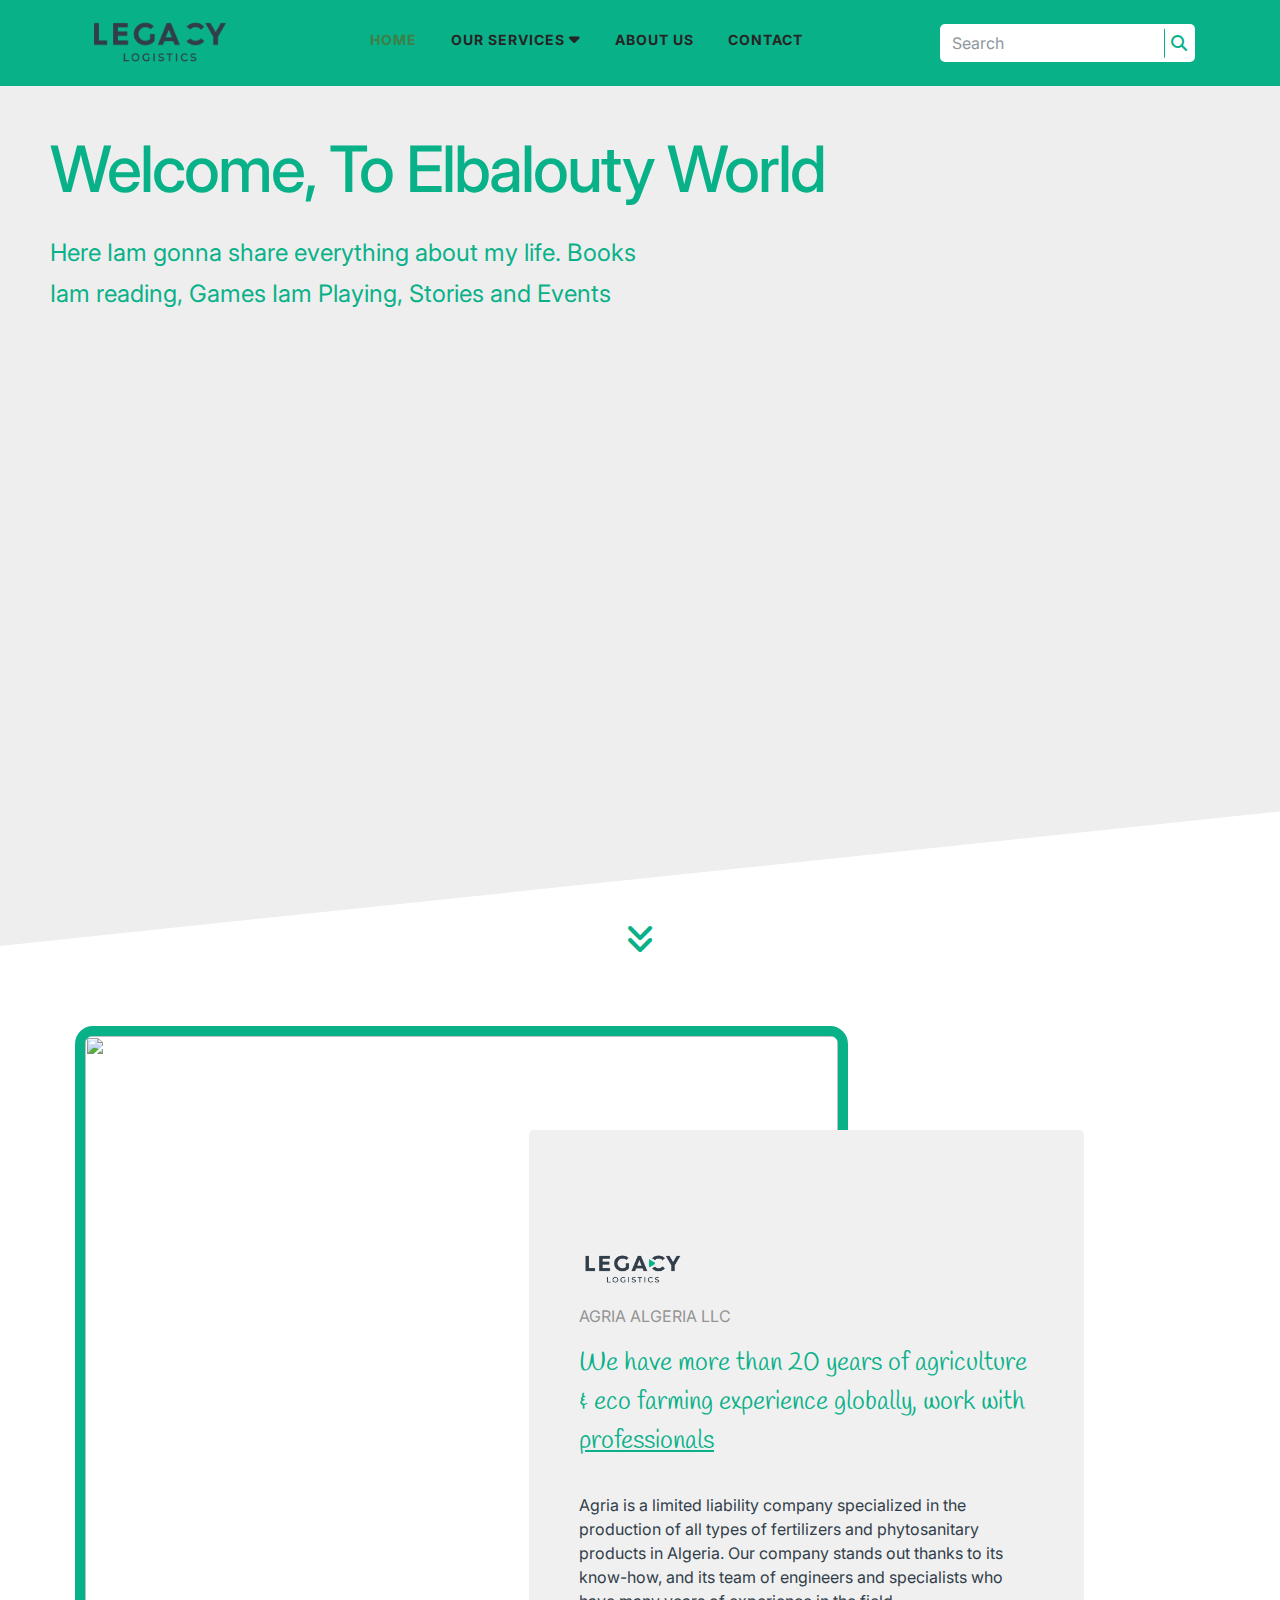
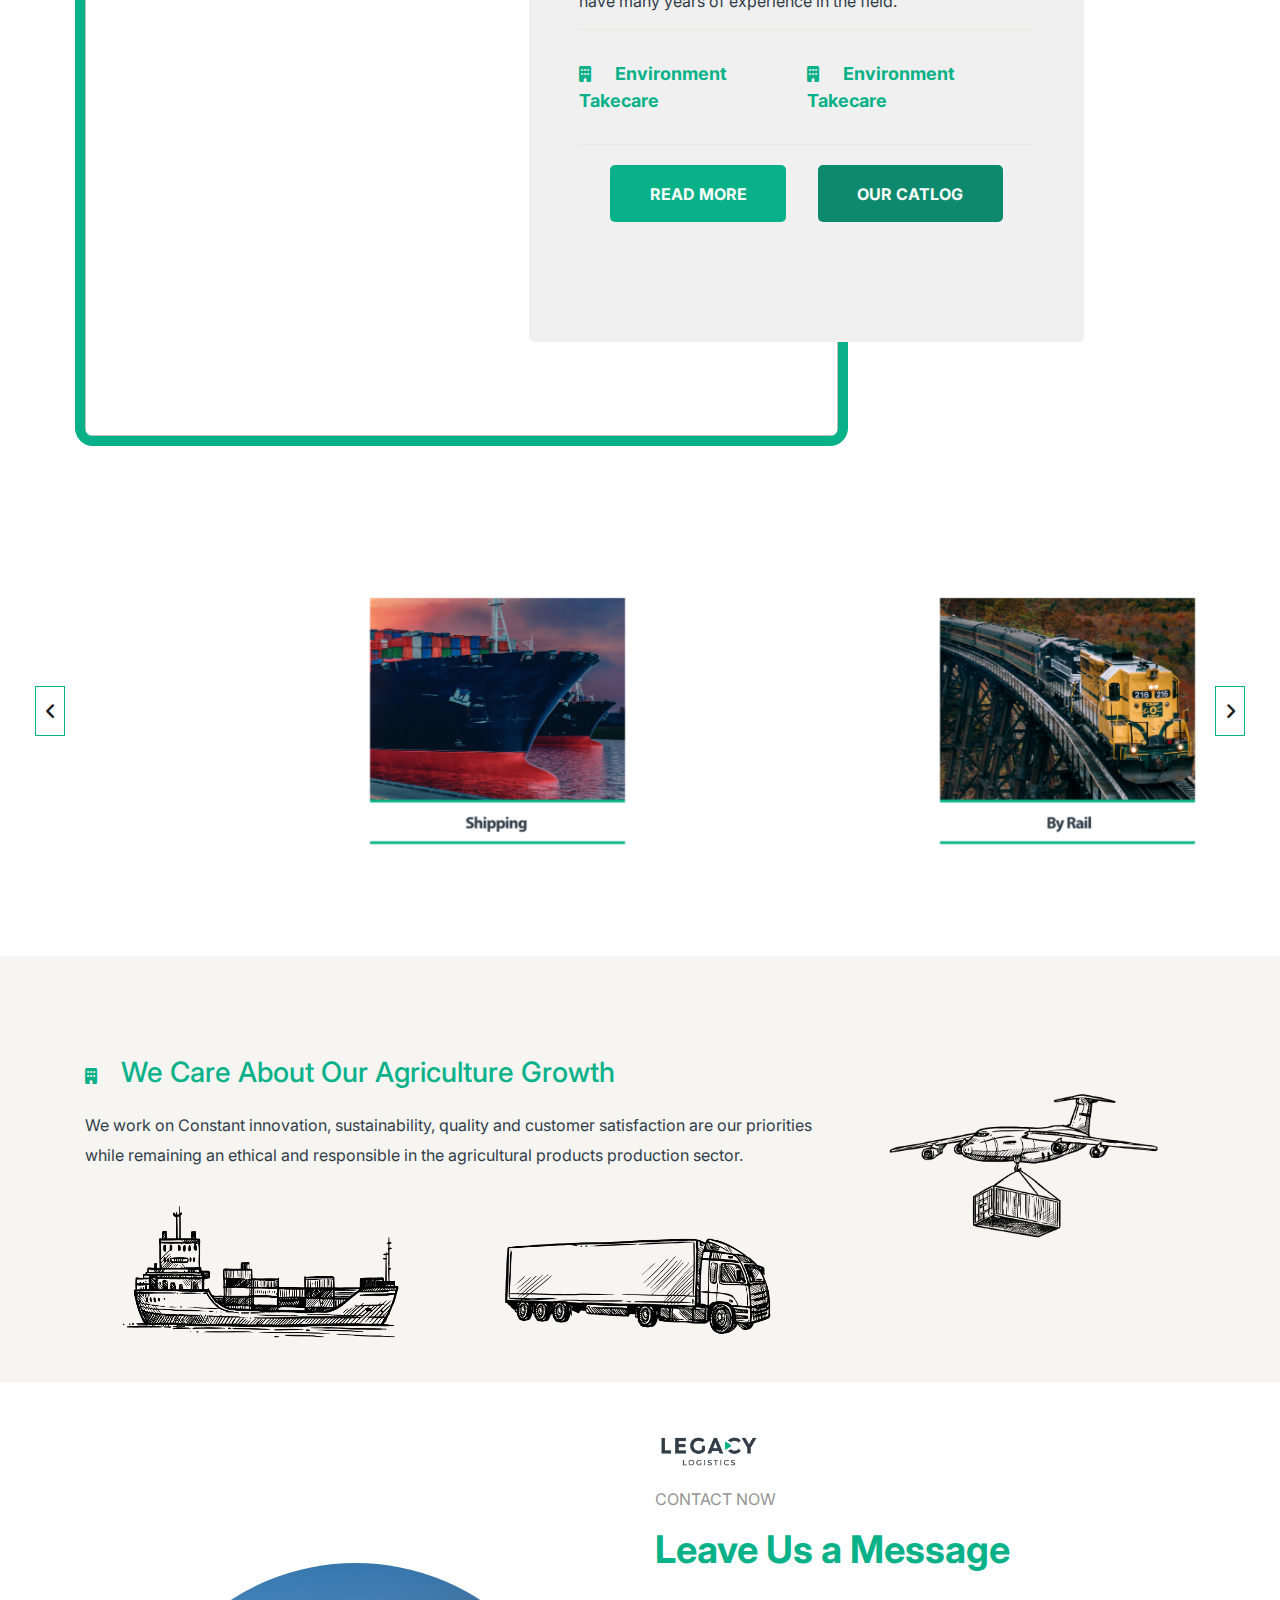
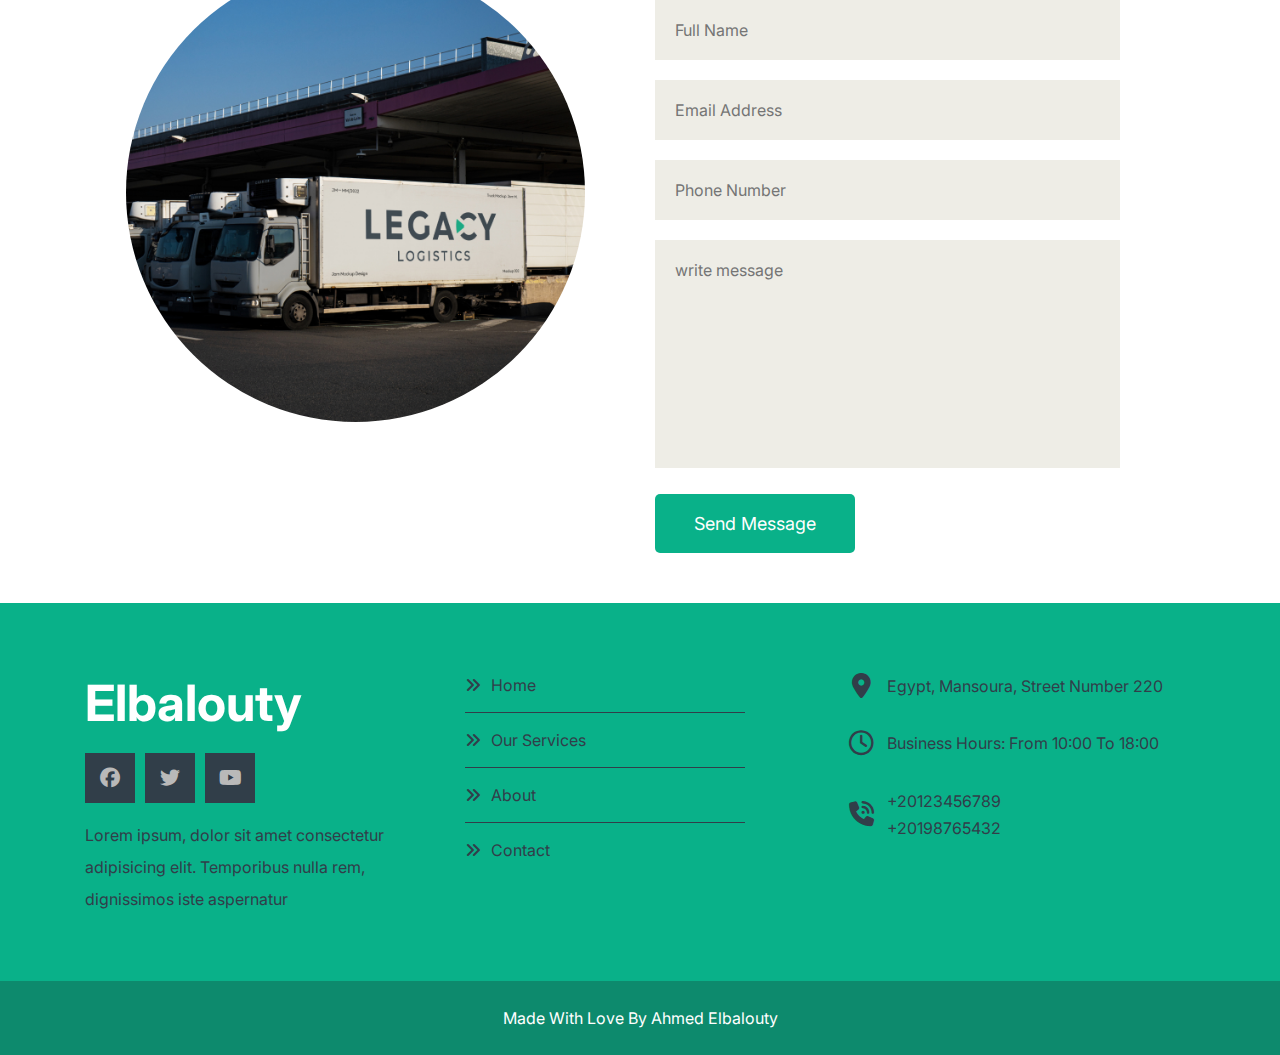
==== commit cd8d0f44: "customer chang one" ====
--- a/index.html
+++ b/index.html
@@ -132,7 +132,7 @@
                     Books Iam reading, Games Iam Playing, Stories and Events</p>
             </div>
             <div class="image">
-                <img src="ASSETS/HOME PHOTO-02.png" alt="">
+                <img src="ASSETS/HOME-PHOTO-02.png" alt="">
             </div>
         <a href="#articles" class="go-down">
             <i class="fas fa-angle-double-down fa-2x"></i>
@@ -140,53 +140,14 @@
     </div>
     <!--End Landing Section-->
 
-    <!-- Start Cards Section  -->
-    <section class="section-cards">
-        <div class="container">
-            <div class="row all-cards">
-                <!-- Start Box -->
-                <div class="col-lg-4 box ">
-                    <div class="box-img">
-                        <img src="images/card1.jpg" alt="">
-                    </div>
-                    <div class="box-content">
-                        <h5>Environment take care</h5>
-                    </div>
-                </div>
-                <!-- End Box -->
-
-                <!-- Start Box -->
-                <div class="col-lg-4  box">
-                    <div class="box-img">
-                        <img src="images/card1.jpg" alt="">
-                    </div>
-                    <div class="box-content">
-                        <h5>Environment take care</h5>
-                    </div>
-                </div>
-                <!-- End Box -->
-
-                <!-- Start Box -->
-                <div class="col-lg-4 box">
-                    <div class="box-img">
-                        <img src="images/card1.jpg" alt="">
-                    </div>
-                    <div class="box-content">
-                        <h5>Environment take care</h5>
-                    </div>
-                </div>
-                <!-- End Box -->
-            </div>
-        </div>
-    </section>
-    <!-- End Cards Section  -->
+   
 
     <!-- Start Info Section -->
     <section class="section-info">
         <div class="container">
             <div class="section-info-content">
                 <div class="section-info-left">
-                    <img src="ASSETS/trucks top view.jpg" alt="">
+                    <img src="ASSETS/trucks-top-view.jpg" alt="">
                 </div>
                 <div class="section-info-right">
                     <img src="ASSETS/logo.png" alt="logo">
@@ -216,34 +177,30 @@
         </div>
     </section>
     <!-- End Info Section -->
+   
     <!-- Start Slider Section  -->
     <section class="categories">
         <div class="container">
             <div class="row">
                 <div class="categories__slider owl-carousel">
                     <div class="col-lg-3">
-                        <div class="categories__item set-bg" data-setbg="ASSETS/HOME PHOTO-03.png">
-                            <h5><a href="#">By Air</a></h5>
-                        </div>
-                    </div>
-                    <div class="col-lg-3">
-                        <div class="categories__item set-bg" data-setbg="ASSETS/HOME PHOTO-04.png">
-                            <h5><a href="#">Shipping</a></h5>
-                        </div>
-                    </div>
-                    <div class="col-lg-3">
-                        <div class="categories__item set-bg" data-setbg="images/cat-2.jpg">
-                            <h5><a href="#">Standard road transport</a></h5>
-                        </div>
-                    </div>
-                    <div class="col-lg-3">
-                        <div class="categories__item set-bg" data-setbg="img/cat-4.jpg">
-                            <h5><a href="#">By Rail</a></h5>
-                        </div>
-                    </div>
-                    <div class="col-lg-3">
-                        <div class="categories__item set-bg" data-setbg="images/cat-5.jpg">
-                            <h5><a href="#">Warehousing through the EU</a></h5>
+                        <div class="categories__item set-bg" data-setbg="ASSETS/HOME-PHOTO-03.png">
+                        </div>
+                    </div>
+                    <div class="col-lg-3">
+                        <div class="categories__item set-bg" data-setbg="ASSETS/HOME-PHOTO-04.png">
+                        </div>
+                    </div>
+                    <div class="col-lg-3">
+                        <div class="categories__item set-bg" data-setbg="ASSETS/HOME-PHOTO-05.png">
+                        </div>
+                    </div>
+                    <div class="col-lg-3">
+                        <div class="categories__item set-bg" data-setbg="ASSETS/HOME-PHOTO-06.png">
+                        </div>
+                    </div>
+                    <div class="col-lg-3">
+                        <div class="categories__item set-bg" data-setbg="ASSETS/HOME-PHOTO-07.png">
                         </div>
                     </div>
                 </div>
@@ -266,16 +223,16 @@
                             sector.</p>
                     </div>
                     <div class="col-6 home-about-left-img">
-                        <img src="ASSETS/HOME PHOTO-09.png" class="" alt="">
+                        <img src="ASSETS/HOME-PHOTO-09.png" class="" alt="">
                     </div>
                     <div class="col-lg-6 home-about-left-img">
-                        <img src="ASSETS/HOME PHOTO-08.png" class="" alt="">
+                        <img src="ASSETS/HOME-PHOTO-08.png" class="" alt="">
                     </div>
                   
                    </div>
                 </div> 
                 <div class="col-lg-4 home-about-right">
-                    <img src="ASSETS/HOME PHOTO-10.png" alt="">
+                    <img src="ASSETS/HOME-PHOTO-10.png" alt="HOME-PHOTO-10.png">
                 </div>
             </div>
         </div>
@@ -287,7 +244,7 @@
         <div class="container">
             <div class="row">
                 <div class="home-contact-left col-lg-6">
-                    <img src="ASSETS/Truck Mockup.jpg" alt="">
+                    <img src="ASSETS/Truck-Mockup.jpg" alt="">
 
                 </div>
                 <div class="home-contact-right col-lg-6">
--- a/css/style.css
+++ b/css/style.css
@@ -10,7 +10,7 @@
   --primary-color: #efb443;
   --special-color: #5366c2;
   --main-color: #09b189;
-  --sec-color: #1f4e3d;
+  --sec-color:#0d8a6d;
   --text-dark: #8e96a0;
   --main-padding: 50px;
   --main-text: #ffffff8c;
@@ -182,7 +182,7 @@
   padding: 5px 15px;
 }
 .header__menu ul li.active a {
-  color: #7fad39;
+  color: #3d8048;
 }
 .header__menu ul li:hover .header__menu__dropdown {
   top: 30px;
@@ -190,11 +190,11 @@
   visibility: visible;
 }
 .header__menu ul li:hover > a {
-  color: #7fad39;
+  color: #3d8048 ;
 }
 .header__menu ul li a {
   font-size: 14px;
-  color: #252525;
+  color: #252525 ;
   text-transform: uppercase;
   font-weight: 700;
   letter-spacing: 1px;
@@ -338,7 +338,7 @@
     -webkit-border-radius: 0;
     border-radius: 0;
     background: transparent;
-    color: #7fad39;
+    color: #3d8048;
   }
   .humberger__menu__wrapper .slicknav_nav .slicknav_row,
   .humberger__menu__wrapper .slicknav_nav a {
@@ -466,7 +466,7 @@
     -webkit-border-radius: 0;
     border-radius: 0;
     background: transparent;
-    color: #7fad39;
+    color:#3d8048;
   }
   .humberger__menu__wrapper .slicknav_nav .slicknav_row,
   .humberger__menu__wrapper .slicknav_nav a {
@@ -522,14 +522,14 @@
 }
 .search-custom {
   border: none;
-  color: green;
+  color: var(--main-color);
   outline: none;
   background: none;
   position: absolute;
   right: 8px;
   top: 50%;
   transform: translateY(-50%);
-  border-left: 1px solid green;
+  border-left: 1px solid var(--main-color);
   padding-left: 6px;
   height: 75%;
 }
@@ -592,7 +592,7 @@
   margin-right: 10px;
 }
 .footer .box .social li a {
-  background-color: var(--sec-color);
+  background-color: var(--gray-color);
   color: #b9b9b9;
   display: inline-flex;
   justify-content: center;
@@ -613,7 +613,7 @@
 }
 .footer .box .text {
   line-height: 2;
-  color: #b9b9b9;
+  color: var(--gray-color);
 }
 .footer .box .links li {
   padding: 15px 0;
@@ -633,7 +633,7 @@
   color: white;
 }
 .footer .box .links li a {
-  color: #b9b9b9;
+  color: var(--gray-color);
   transition: 0.5s;
 }
 @media (max-width: 991px) {
@@ -657,7 +657,7 @@
 .footer .box .line {
   display: flex;
   align-items: center;
-  color: #b9b9b9;
+  color: var(--gray-color);
   margin-bottom: 30px;
 }
 @media (max-width: 991px) {
@@ -688,7 +688,7 @@
 .footer .copyright {
   padding: 25px 0;
   text-align: center;
-  color: white;
+  color: #fff;
   margin: 50px 0 0;
   background-color: var(--sec-color);
 }
--- a/css/home.css
+++ b/css/home.css
@@ -1,15 +1,15 @@
-:root {
+/* :root {
   --gray-color: #313e49;
-  --base-color: #49a760;
+  --base-color: #fff;
   --primary-color: #efb443;
   --special-color: #5366c2;
   --main-color: #09b189;
-  --sec-color: #1f4e3d;
+  --sec-color:#0d8a6d;
   --text-dark: #8e96a0;
   --main-padding: 50px;
   --main-text: #ffffff8c;
   --main-transition: 0.3s;
-}
+} */
 /* Strat Landing Section */
 .landing {
   position: relative;
@@ -29,14 +29,11 @@
 }
 .landing{
   /* height: calc(100vh - 86.5px); */
-  min-height: 100vh;
   display: flex;
   flex-direction: column;
   padding-bottom: 120px;
 }
-.landing .text {
-  padding : 30px 0 0 50px;
-}
+
 @media (max-width: 991px) {
   .landing .text {
     text-align: center;
@@ -79,13 +76,16 @@
   animation: up-and-down 5s linear infinite;
 }
 @media (min-width : 991px) {
-  .landing .image img{
-    
+  .landing{
+    min-height: 100vh;
+  }
+  .landing .text {
+    padding : 30px 0 0 50px;
   }
   
 }
 .landing .go-down {
-  color: green;
+  color: var(--main-color);
   position: absolute;
   bottom: 30px;
   left: 50%;
@@ -93,20 +93,11 @@
   transition: 0.3s;
 }
 .landing .go-down:hover {
-  color: var(--main-color-alt);
+  color: var(--sec-color);
 }
 .landing .go-down i {
   animation: bouncing 1.5s infinite;
 }
-/* @keyframes up-and-down {
-  0%,
-  100% {
-    top: 0;
-  }
-  50% {
-    top: -50px;
-  }
-} */
 @keyframes bouncing {
   0%,
   10%,
@@ -123,57 +114,7 @@
 }
 /* End Landing Section */
 
-/* Start Cards Section */
-.section-cards {
-  padding-bottom: 50px;
-  width: 100%;
-  background-color: #fff;
-  position: relative;
-}
-.section-cards .box {
-  position: relative;
-}
-.section-cards .box-img {
-  width: 100%;
-  z-index: 0;
-  position: relative;
-}
-.section-cards .box-img img {
-  width: 100%;
-  height: 100%;
-  border-radius: 5px;
-  transition: filter var(--main-transition);
-}
-.section-cards .box-img:hover img {
-  filter: blur(1px);
-}
-.section-cards .box-content {
-  background-color: #fff;
-  width: 80%;
-  position: absolute;
-  bottom: -40px;
-  left: 50%;
-  transform: translateX(-50%);
-  border-radius: 8px;
-  box-shadow: rgba(0, 0, 0, 0.35) 0px 5px 20px;
-  z-index: 1;
-}
-.section-cards .box-content h5 {
-  margin-bottom: 0;
-  padding: 20px;
-  color: #255946;
-  text-align: center;
-}
-@media (max-width: 991px) {
-  .section-cards {
-    background-color: #f9b656;
-    padding: 50px 0 85px 0;
-  }
-  .section-cards .box:not(:last-child) {
-    margin-bottom: 80px;
-  }
-}
-/* End Cards Section */
+
 
 /* Start Info Section */
 .section-info {
@@ -196,6 +137,7 @@
   border-radius: 8px;
   width: 753px;
   height: 1000px;
+  outline: 10px solid var(--main-color);
 }
 .section-info-left {
   width: 100%;
@@ -220,12 +162,12 @@
 .section-info-right > p:first-of-type {
   padding-top: 16px;
   font-family: "Handlee", cursive !important;
-  color: #025629;
+  color: var(--main-color);
   font-size: 26px;
 }
 .section-info-right > p:nth-of-type(2) {
   padding-top: 16px;
-  color: #6e7673;
+  color: var(--gray-color);
 }
 .section-info-right-trans {
   display: flex;
@@ -233,10 +175,10 @@
   padding: 30px 0;
   border-top: 1px solid #e9e7e2;
   border-bottom: 1px solid #e9e7e2;
-  color: #025629;
+  color: var(--main-color);
 }
 .section-info-right-trans span {
-  color: #255946;
+  color: var(--main-color);
   margin-left: 20px;
   font-size: 18px;
   font-weight: bold;
@@ -247,7 +189,7 @@
   justify-content: space-evenly;
 }
 .section-info-right-buttons > a:first-of-type {
-  background-color: #025629;
+  background-color: var(--main-color);
   color: #fff;
   font-size: 16px;
   border-radius: 5px;
@@ -260,8 +202,8 @@
   border-radius: 5px;
   font-weight: bold;
   padding: 16.5px 39.5px;
-  background-color: #9bc32a;
-  color: #000000;
+  background-color: var(--sec-color);
+  color: #fff;
   text-align: center;
 }
 @media (max-width: 1200px) {
@@ -373,7 +315,7 @@
   color: #ffffff;
   text-transform: uppercase;
   font-weight: 700;
-  background: #7fad39;
+  background: var(--main-color);
   letter-spacing: 2px;
 }
 .site-btn {
@@ -383,7 +325,7 @@
   text-transform: uppercase;
   display: inline-block;
   padding: 13px 30px 12px;
-  background: #7fad39;
+  background: var(--sec-color);
   border: none;
 }
 
@@ -412,28 +354,25 @@
 
 }
 .home-about i {
-  color: var(--thm-black);
+  color: var(--main-color);
 }
 .home-about h3 {
   display: inline;
-  color: var(--thm-black);
+  color: var(--main-color);
   margin-left: 20px;
 }
 .home-about p {
   padding-top: 20px;
   line-height: 30px;
-  color: #6e7673;
+  color:var(--gray-color);
 }
 
 .home-about-left-img img{
   width: 100%;
   height: 100%;
-
-}
-
+}
 .home-about-right img{
   width: 100%;
- 
 }
 @media (max-width: 991px) {
   .home-about {
@@ -464,7 +403,7 @@
   color: #949494;
 }
 .home-contact-right-form h3 {
-  color: #255946;
+  color: var(--main-color);
   font-size: 38px;
   font-weight: bold;
   padding-top: 16px;
@@ -483,13 +422,13 @@
 }
 .home-contact-right-form input:focus,
 textarea:focus {
-  border: 1px solid var(--thm-black2);
+  border: 1px solid var(--main-color);
   outline: none;
 }
 .home-contact-right-form button {
   margin-top: 20px;
   padding: 16px 39px;
-  background-color: var(--sec-color);
+  background-color: var(--main-color);
   text-align: center;
   color: #fff;
   font-size: 18px;
@@ -497,6 +436,6 @@
   border: none;
 }
 .home-contact-right-form button:hover {
-  background-color: var(--main-color);
+  background-color: var(--sec-color);
 }
 /* End Home-Contact Section */
